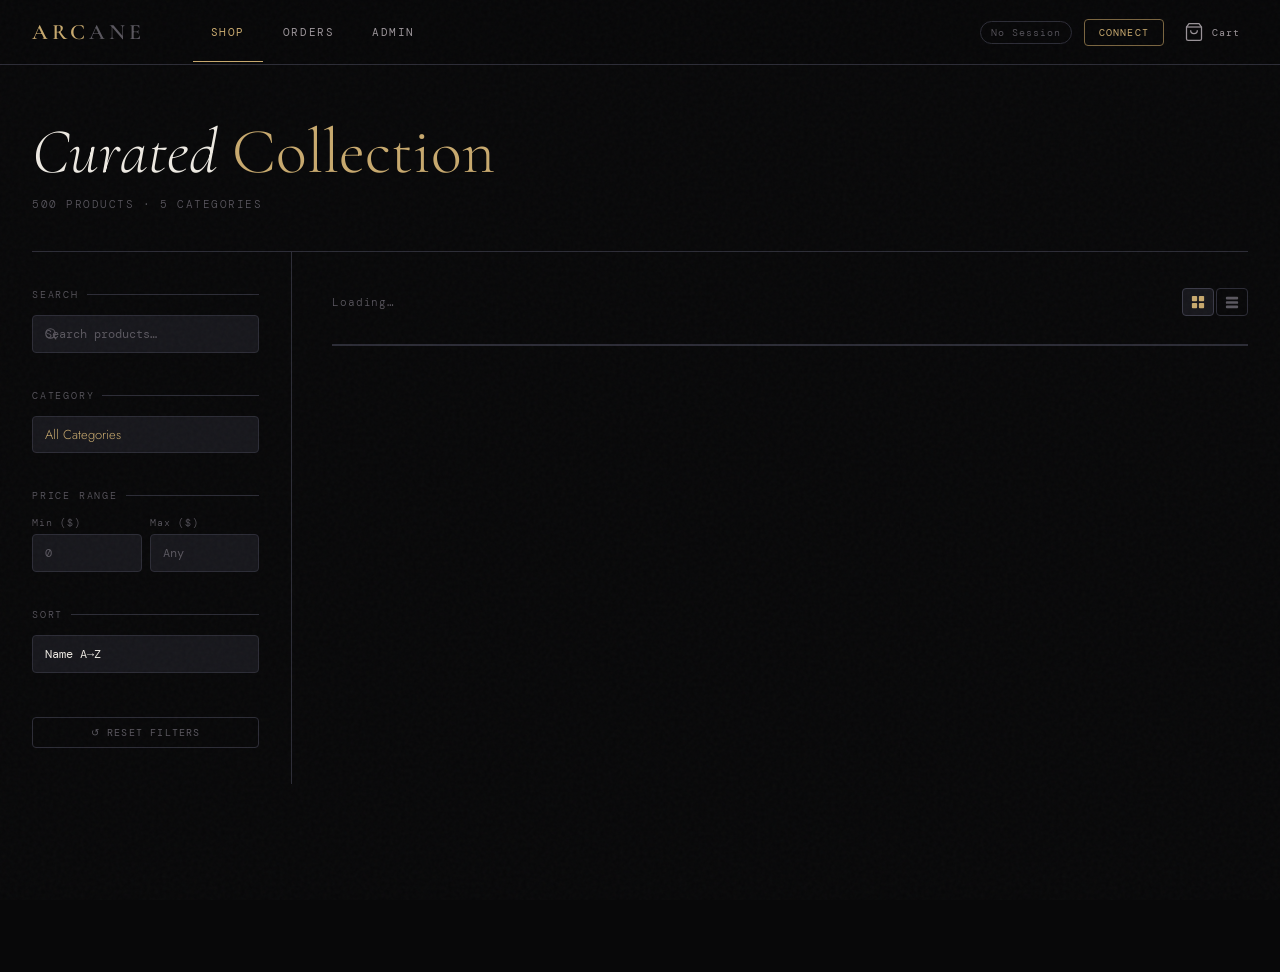
==== frontend/frontend.txt.html @ f7558729 "update" ====
<!doctype html>
<html lang="en">
  <head>
    <meta charset="UTF-8" />
    <meta name="viewport" content="width=device-width, initial-scale=1.0" />
    <title>ARCANE — E-Commerce</title>
    <link rel="preconnect" href="https://fonts.googleapis.com" />
    <link rel="preconnect" href="https://fonts.gstatic.com" crossorigin />
    <link
      href="https://fonts.googleapis.com/css2?family=Cormorant+Garamond:ital,wght@0,300;0,400;0,600;1,300;1,400&family=DM+Mono:wght@300;400;500&family=Jost:wght@300;400;500&display=swap"
      rel="stylesheet" />
    <style>
      *,
      *::before,
      *::after {
        box-sizing: border-box;
        margin: 0;
        padding: 0;
      }

      :root {
        --bg: #080809;
        --bg2: #0f0f12;
        --bg3: #17171c;
        --bg4: #1e1e25;
        --border: #2c2c36;
        --border2: #3a3a47;
        --text: #ede9e2;
        --text2: #9a9398;
        --text3: #5a575f;
        --gold: #c8a96e;
        --gold2: #e8cfa0;
        --gold-dim: #7a6540;
        --red: #c85454;
        --green: #4caf7a;
        --radius: 4px;
        --shadow: 0 8px 40px rgba(0, 0, 0, 0.6);
        --transition: 0.22s cubic-bezier(0.4, 0, 0.2, 1);
      }

      html {
        scroll-behavior: smooth;
      }

      body {
        background: var(--bg);
        color: var(--text);
        font-family: "Jost", sans-serif;
        font-weight: 300;
        min-height: 100vh;
        overflow-x: hidden;
      }

      /* ── GRAIN OVERLAY ── */
      body::before {
        content: "";
        position: fixed;
        inset: 0;
        z-index: 9999;
        background-image: url("data:image/svg+xml,%3Csvg viewBox='0 0 256 256' xmlns='http://www.w3.org/2000/svg'%3E%3Cfilter id='n'%3E%3CfeTurbulence type='fractalNoise' baseFrequency='0.9' numOctaves='4' stitchTiles='stitch'/%3E%3C/filter%3E%3Crect width='100%25' height='100%25' filter='url(%23n)' opacity='1'/%3E%3C/svg%3E");
        opacity: 0.03;
        pointer-events: none;
      }

      /* ── SCROLLBAR ── */
      ::-webkit-scrollbar {
        width: 4px;
        height: 4px;
      }
      ::-webkit-scrollbar-track {
        background: var(--bg2);
      }
      ::-webkit-scrollbar-thumb {
        background: var(--border2);
        border-radius: 2px;
      }

      /* ── TYPOGRAPHY ── */
      .display {
        font-family: "Cormorant Garamond", serif;
      }
      .mono {
        font-family: "DM Mono", monospace;
      }

      /* ── LAYOUT ── */
      .container {
        max-width: 1380px;
        margin: 0 auto;
        padding: 0 32px;
      }

      /* ══════════════════════════════════════
     NAV
  ══════════════════════════════════════ */
      #nav {
        position: sticky;
        top: 0;
        z-index: 500;
        background: rgba(8, 8, 9, 0.92);
        backdrop-filter: blur(20px);
        border-bottom: 1px solid var(--border);
      }

      .nav-inner {
        display: flex;
        align-items: center;
        gap: 0;
        height: 64px;
      }

      .logo {
        font-family: "Cormorant Garamond", serif;
        font-size: 22px;
        font-weight: 600;
        letter-spacing: 0.18em;
        color: var(--gold);
        text-transform: uppercase;
        flex: 0 0 auto;
        margin-right: 48px;
        text-decoration: none;
        cursor: pointer;
      }
      .logo span {
        color: var(--text3);
      }

      .nav-tabs {
        display: flex;
        gap: 2px;
        flex: 1;
      }

      .nav-tab {
        background: none;
        border: none;
        cursor: pointer;
        font-family: "DM Mono", monospace;
        font-size: 11px;
        font-weight: 400;
        letter-spacing: 0.14em;
        text-transform: uppercase;
        color: var(--text2);
        padding: 6px 18px;
        border-radius: var(--radius);
        transition:
          color var(--transition),
          background var(--transition);
        position: relative;
      }
      .nav-tab:hover {
        color: var(--text);
        background: var(--bg3);
      }
      .nav-tab.active {
        color: var(--gold);
      }
      .nav-tab.active::after {
        content: "";
        position: absolute;
        bottom: -17px;
        left: 0;
        right: 0;
        height: 1px;
        background: var(--gold);
      }

      .nav-right {
        display: flex;
        align-items: center;
        gap: 12px;
        margin-left: auto;
      }

      .user-badge {
        font-family: "DM Mono", monospace;
        font-size: 10px;
        letter-spacing: 0.1em;
        color: var(--text3);
        padding: 4px 10px;
        border: 1px solid var(--border);
        border-radius: 20px;
      }
      .user-badge.active {
        color: var(--green);
        border-color: #4caf7a44;
        background: #4caf7a0a;
      }

      .btn-connect {
        background: none;
        border: 1px solid var(--gold-dim);
        cursor: pointer;
        font-family: "DM Mono", monospace;
        font-size: 10px;
        letter-spacing: 0.12em;
        text-transform: uppercase;
        color: var(--gold);
        padding: 6px 14px;
        border-radius: var(--radius);
        transition: all var(--transition);
      }
      .btn-connect:hover {
        background: var(--gold);
        color: var(--bg);
      }

      .cart-btn {
        position: relative;
        background: none;
        border: none;
        cursor: pointer;
        color: var(--text2);
        padding: 8px;
        transition: color var(--transition);
        display: flex;
        align-items: center;
        gap: 8px;
        font-family: "DM Mono", monospace;
        font-size: 11px;
      }
      .cart-btn:hover {
        color: var(--gold);
      }
      .cart-btn svg {
        width: 20px;
        height: 20px;
      }

      .cart-count {
        position: absolute;
        top: 2px;
        right: 2px;
        background: var(--gold);
        color: var(--bg);
        font-size: 9px;
        font-weight: 500;
        width: 16px;
        height: 16px;
        border-radius: 50%;
        display: flex;
        align-items: center;
        justify-content: center;
        font-family: "DM Mono", monospace;
        opacity: 0;
        transform: scale(0);
        transition: all 0.2s cubic-bezier(0.34, 1.56, 0.64, 1);
      }
      .cart-count.show {
        opacity: 1;
        transform: scale(1);
      }

      /* ══════════════════════════════════════
     PAGES
  ══════════════════════════════════════ */
      .page {
        display: none;
        animation: fadeIn 0.3s ease;
      }
      .page.active {
        display: block;
      }
      @keyframes fadeIn {
        from {
          opacity: 0;
          transform: translateY(6px);
        }
        to {
          opacity: 1;
          transform: translateY(0);
        }
      }

      /* ══════════════════════════════════════
     SHOP PAGE
  ══════════════════════════════════════ */
      #page-shop .shop-header {
        padding: 52px 0 40px;
        border-bottom: 1px solid var(--border);
        margin-bottom: 0;
      }
      #page-shop .shop-title {
        font-family: "Cormorant Garamond", serif;
        font-size: clamp(36px, 5vw, 64px);
        font-weight: 300;
        font-style: italic;
        line-height: 1.1;
        color: var(--text);
      }
      #page-shop .shop-title em {
        color: var(--gold);
        font-style: normal;
      }
      .shop-subtitle {
        font-family: "DM Mono", monospace;
        font-size: 11px;
        letter-spacing: 0.14em;
        color: var(--text3);
        text-transform: uppercase;
        margin-top: 10px;
      }

      .shop-layout {
        display: grid;
        grid-template-columns: 260px 1fr;
        gap: 0;
        min-height: 80vh;
      }

      /* ── SIDEBAR ── */
      .sidebar {
        border-right: 1px solid var(--border);
        padding: 36px 32px 36px 0;
        position: sticky;
        top: 64px;
        align-self: start;
        max-height: calc(100vh - 64px);
        overflow-y: auto;
      }

      .filter-section {
        margin-bottom: 36px;
      }
      .filter-label {
        font-family: "DM Mono", monospace;
        font-size: 10px;
        letter-spacing: 0.18em;
        text-transform: uppercase;
        color: var(--text3);
        margin-bottom: 14px;
        display: flex;
        align-items: center;
        gap: 8px;
      }
      .filter-label::after {
        content: "";
        flex: 1;
        height: 1px;
        background: var(--border);
      }

      .search-wrap {
        position: relative;
      }
      .search-wrap svg {
        position: absolute;
        left: 12px;
        top: 50%;
        transform: translateY(-50%);
        width: 14px;
        height: 14px;
        color: var(--text3);
        pointer-events: none;
      }
      input[type="text"],
      input[type="number"],
      select,
      textarea {
        width: 100%;
        background: var(--bg3);
        border: 1px solid var(--border);
        color: var(--text);
        font-family: "DM Mono", monospace;
        font-size: 12px;
        padding: 10px 12px;
        border-radius: var(--radius);
        outline: none;
        transition:
          border-color var(--transition),
          background var(--transition);
        appearance: none;
      }
      .search-input {
        padding-left: 36px;
      }
      input:focus,
      select:focus,
      textarea:focus {
        border-color: var(--gold-dim);
        background: var(--bg4);
      }
      input::placeholder {
        color: var(--text3);
      }
      select option {
        background: var(--bg3);
      }

      .category-list {
        display: flex;
        flex-direction: column;
        gap: 2px;
      }
      .category-item {
        display: flex;
        align-items: center;
        justify-content: space-between;
        padding: 8px 12px;
        border-radius: var(--radius);
        cursor: pointer;
        transition: all var(--transition);
        font-size: 13px;
        color: var(--text2);
        border: 1px solid transparent;
      }
      .category-item:hover {
        background: var(--bg3);
        color: var(--text);
      }
      .category-item.active {
        background: var(--bg3);
        color: var(--gold);
        border-color: var(--border);
      }
      .category-item .cat-count {
        font-family: "DM Mono", monospace;
        font-size: 10px;
        color: var(--text3);
      }

      .price-row {
        display: grid;
        grid-template-columns: 1fr 1fr;
        gap: 8px;
      }
      .price-row label {
        font-family: "DM Mono", monospace;
        font-size: 10px;
        color: var(--text3);
        letter-spacing: 0.1em;
        display: block;
        margin-bottom: 5px;
      }

      .range-display {
        font-family: "DM Mono", monospace;
        font-size: 11px;
        color: var(--gold);
        text-align: center;
        margin-top: 8px;
      }

      .btn-reset {
        width: 100%;
        background: none;
        border: 1px solid var(--border);
        cursor: pointer;
        font-family: "DM Mono", monospace;
        font-size: 10px;
        letter-spacing: 0.12em;
        text-transform: uppercase;
        color: var(--text3);
        padding: 8px;
        border-radius: var(--radius);
        transition: all var(--transition);
        margin-top: 8px;
      }
      .btn-reset:hover {
        border-color: var(--border2);
        color: var(--text);
      }

      /* ── PRODUCT GRID ── */
      .products-area {
        padding: 36px 0 36px 40px;
      }

      .products-toolbar {
        display: flex;
        align-items: center;
        justify-content: space-between;
        margin-bottom: 28px;
      }
      .products-count {
        font-family: "DM Mono", monospace;
        font-size: 11px;
        color: var(--text3);
        letter-spacing: 0.08em;
      }
      .products-count span {
        color: var(--gold);
      }

      .sort-select {
        width: auto;
        padding: 6px 12px;
        font-size: 11px;
        cursor: pointer;
      }

      .view-toggle {
        display: flex;
        gap: 2px;
      }
      .view-btn {
        background: none;
        border: 1px solid var(--border);
        cursor: pointer;
        color: var(--text3);
        padding: 6px 8px;
        border-radius: var(--radius);
        transition: all var(--transition);
      }
      .view-btn:hover,
      .view-btn.active {
        color: var(--gold);
        border-color: var(--border2);
        background: var(--bg3);
      }
      .view-btn svg {
        width: 14px;
        height: 14px;
        display: block;
      }

      .product-grid {
        display: grid;
        grid-template-columns: repeat(auto-fill, minmax(240px, 1fr));
        gap: 1px;
        background: var(--border);
        border: 1px solid var(--border);
      }
      .product-grid.list-view {
        grid-template-columns: 1fr;
      }

      .product-card {
        background: var(--bg);
        cursor: pointer;
        transition: background var(--transition);
        position: relative;
        overflow: hidden;
        display: flex;
        flex-direction: column;
      }
      .product-card:hover {
        background: var(--bg2);
      }
      .product-card:hover .card-img img {
        transform: scale(1.04);
      }

      .card-img {
        aspect-ratio: 4/3;
        overflow: hidden;
        background: var(--bg3);
        flex: 0 0 auto;
      }
      .card-img img {
        width: 100%;
        height: 100%;
        object-fit: cover;
        transition: transform 0.5s cubic-bezier(0.4, 0, 0.2, 1);
        display: block;
      }

      .card-body {
        padding: 16px;
        flex: 1;
        display: flex;
        flex-direction: column;
      }
      .card-sku {
        font-family: "DM Mono", monospace;
        font-size: 9px;
        letter-spacing: 0.15em;
        color: var(--text3);
        text-transform: uppercase;
        margin-bottom: 6px;
      }
      .card-title {
        font-size: 14px;
        font-weight: 400;
        color: var(--text);
        line-height: 1.4;
        flex: 1;
      }
      .card-footer {
        display: flex;
        align-items: center;
        justify-content: space-between;
        margin-top: 14px;
      }
      .card-price {
        font-family: "Cormorant Garamond", serif;
        font-size: 20px;
        font-weight: 300;
        color: var(--gold);
      }
      .card-price sup {
        font-size: 12px;
        vertical-align: super;
      }

      .btn-add {
        background: none;
        border: 1px solid var(--border2);
        cursor: pointer;
        color: var(--text2);
        width: 30px;
        height: 30px;
        border-radius: var(--radius);
        display: flex;
        align-items: center;
        justify-content: center;
        transition: all var(--transition);
      }
      .btn-add:hover {
        background: var(--gold);
        border-color: var(--gold);
        color: var(--bg);
      }
      .btn-add svg {
        width: 14px;
        height: 14px;
      }

      /* LIST VIEW */
      .product-grid.list-view .product-card {
        flex-direction: row;
      }
      .product-grid.list-view .card-img {
        width: 120px;
        aspect-ratio: auto;
        height: 100px;
        flex: 0 0 120px;
      }
      .product-grid.list-view .card-body {
        padding: 14px 18px;
      }

      /* ── PAGINATION ── */
      .pagination {
        display: flex;
        align-items: center;
        justify-content: center;
        gap: 4px;
        margin-top: 48px;
        padding-bottom: 60px;
      }
      .page-btn {
        background: none;
        border: 1px solid var(--border);
        cursor: pointer;
        font-family: "DM Mono", monospace;
        font-size: 11px;
        color: var(--text2);
        padding: 7px 12px;
        border-radius: var(--radius);
        transition: all var(--transition);
        min-width: 36px;
      }
      .page-btn:hover:not(:disabled) {
        border-color: var(--border2);
        color: var(--text);
        background: var(--bg3);
      }
      .page-btn.active {
        background: var(--gold);
        border-color: var(--gold);
        color: var(--bg);
      }
      .page-btn:disabled {
        opacity: 0.3;
        cursor: default;
      }
      .page-ellipsis {
        color: var(--text3);
        padding: 0 6px;
        font-family: "DM Mono", monospace;
        font-size: 12px;
      }

      /* ══════════════════════════════════════
     PRODUCT MODAL
  ══════════════════════════════════════ */
      .modal-overlay {
        position: fixed;
        inset: 0;
        z-index: 800;
        background: rgba(0, 0, 0, 0.8);
        backdrop-filter: blur(10px);
        display: flex;
        align-items: center;
        justify-content: center;
        padding: 20px;
        opacity: 0;
        pointer-events: none;
        transition: opacity 0.25s;
      }
      .modal-overlay.open {
        opacity: 1;
        pointer-events: all;
      }

      .modal {
        background: var(--bg2);
        border: 1px solid var(--border);
        max-width: 820px;
        width: 100%;
        max-height: 90vh;
        overflow-y: auto;
        border-radius: 2px;
        transform: translateY(20px);
        scale: 0.97;
        transition:
          transform 0.3s cubic-bezier(0.34, 1.2, 0.64, 1),
          scale 0.3s cubic-bezier(0.34, 1.2, 0.64, 1);
      }
      .modal-overlay.open .modal {
        transform: translateY(0);
        scale: 1;
      }

      .modal-layout {
        display: grid;
        grid-template-columns: 1fr 1fr;
      }

      .modal-gallery {
        background: var(--bg3);
        position: relative;
      }
      .modal-main-img {
        aspect-ratio: 1;
        width: 100%;
        object-fit: cover;
        display: block;
      }
      .modal-thumbs {
        display: flex;
        gap: 2px;
        padding: 2px;
        background: var(--bg);
      }
      .modal-thumb {
        flex: 1;
        aspect-ratio: 1;
        object-fit: cover;
        cursor: pointer;
        opacity: 0.5;
        transition: opacity 0.2s;
        border: 1px solid transparent;
      }
      .modal-thumb.active,
      .modal-thumb:hover {
        opacity: 1;
        border-color: var(--gold);
      }

      .modal-info {
        padding: 36px;
        display: flex;
        flex-direction: column;
      }
      .modal-cat {
        font-family: "DM Mono", monospace;
        font-size: 10px;
        letter-spacing: 0.18em;
        color: var(--gold);
        text-transform: uppercase;
        margin-bottom: 10px;
      }
      .modal-title {
        font-family: "Cormorant Garamond", serif;
        font-size: 30px;
        font-weight: 300;
        line-height: 1.2;
        color: var(--text);
        margin-bottom: 6px;
      }
      .modal-sku {
        font-family: "DM Mono", monospace;
        font-size: 10px;
        color: var(--text3);
        margin-bottom: 20px;
      }
      .modal-price {
        font-family: "Cormorant Garamond", serif;
        font-size: 42px;
        font-weight: 300;
        color: var(--gold);
        margin-bottom: 20px;
        line-height: 1;
      }
      .modal-price sup {
        font-size: 20px;
        vertical-align: super;
      }

      .modal-desc {
        font-size: 13px;
        color: var(--text2);
        line-height: 1.7;
        flex: 1;
        margin-bottom: 28px;
      }

      .qty-row {
        display: flex;
        align-items: center;
        gap: 12px;
        margin-bottom: 20px;
      }
      .qty-label {
        font-family: "DM Mono", monospace;
        font-size: 10px;
        letter-spacing: 0.14em;
        text-transform: uppercase;
        color: var(--text3);
      }
      .qty-ctrl {
        display: flex;
        align-items: center;
        border: 1px solid var(--border);
        border-radius: var(--radius);
      }
      .qty-btn {
        background: none;
        border: none;
        cursor: pointer;
        color: var(--text2);
        width: 32px;
        height: 32px;
        display: flex;
        align-items: center;
        justify-content: center;
        font-size: 16px;
        transition: color var(--transition);
      }
      .qty-btn:hover {
        color: var(--gold);
      }
      .qty-num {
        font-family: "DM Mono", monospace;
        font-size: 13px;
        color: var(--text);
        width: 36px;
        text-align: center;
        border-left: 1px solid var(--border);
        border-right: 1px solid var(--border);
        line-height: 32px;
      }

      .btn-primary {
        background: var(--gold);
        color: var(--bg);
        border: none;
        cursor: pointer;
        font-family: "DM Mono", monospace;
        font-size: 11px;
        letter-spacing: 0.14em;
        text-transform: uppercase;
        padding: 14px 24px;
        width: 100%;
        border-radius: var(--radius);
        transition: all var(--transition);
        font-weight: 500;
      }
      .btn-primary:hover {
        background: var(--gold2);
      }
      .btn-primary:active {
        transform: scale(0.98);
      }
      .btn-primary:disabled {
        opacity: 0.4;
        cursor: default;
      }

      .modal-close {
        position: absolute;
        top: 14px;
        right: 14px;
        background: var(--bg2);
        border: 1px solid var(--border);
        cursor: pointer;
        color: var(--text2);
        width: 32px;
        height: 32px;
        border-radius: 50%;
        display: flex;
        align-items: center;
        justify-content: center;
        font-size: 18px;
        z-index: 1;
        transition: all var(--transition);
      }
      .modal-close:hover {
        color: var(--text);
        border-color: var(--border2);
      }

      /* ══════════════════════════════════════
     CART DRAWER
  ══════════════════════════════════════ */
      .cart-overlay {
        position: fixed;
        inset: 0;
        z-index: 700;
        background: rgba(0, 0, 0, 0.6);
        backdrop-filter: blur(6px);
        opacity: 0;
        pointer-events: none;
        transition: opacity 0.25s;
      }
      .cart-overlay.open {
        opacity: 1;
        pointer-events: all;
      }

      .cart-drawer {
        position: fixed;
        top: 0;
        right: 0;
        bottom: 0;
        z-index: 701;
        width: 420px;
        max-width: 100vw;
        background: var(--bg2);
        border-left: 1px solid var(--border);
        display: flex;
        flex-direction: column;
        transform: translateX(100%);
        transition: transform 0.3s cubic-bezier(0.4, 0, 0.2, 1);
      }
      .cart-overlay.open .cart-drawer {
        transform: translateX(0);
      }

      .cart-head {
        padding: 24px 24px 20px;
        border-bottom: 1px solid var(--border);
        display: flex;
        align-items: center;
        justify-content: space-between;
        flex: 0 0 auto;
      }
      .cart-head-title {
        font-family: "Cormorant Garamond", serif;
        font-size: 24px;
        font-weight: 300;
      }
      .cart-close {
        background: none;
        border: none;
        cursor: pointer;
        color: var(--text2);
        font-size: 22px;
        line-height: 1;
        transition: color var(--transition);
      }
      .cart-close:hover {
        color: var(--text);
      }

      .cart-items {
        flex: 1;
        overflow-y: auto;
        padding: 16px;
      }
      .cart-empty {
        display: flex;
        flex-direction: column;
        align-items: center;
        justify-content: center;
        height: 100%;
        color: var(--text3);
        text-align: center;
      }
      .cart-empty svg {
        width: 48px;
        height: 48px;
        margin-bottom: 16px;
        opacity: 0.3;
      }
      .cart-empty p {
        font-family: "DM Mono", monospace;
        font-size: 12px;
        letter-spacing: 0.1em;
      }

      .cart-item {
        display: grid;
        grid-template-columns: 70px 1fr auto;
        gap: 14px;
        padding: 14px 0;
        border-bottom: 1px solid var(--border);
        align-items: start;
      }
      .cart-item-img {
        width: 70px;
        height: 70px;
        object-fit: cover;
        background: var(--bg3);
        border: 1px solid var(--border);
      }
      .cart-item-title {
        font-size: 13px;
        color: var(--text);
        margin-bottom: 4px;
      }
      .cart-item-qty {
        font-family: "DM Mono", monospace;
        font-size: 11px;
        color: var(--text3);
      }
      .cart-item-price {
        font-family: "Cormorant Garamond", serif;
        font-size: 18px;
        color: var(--gold);
        white-space: nowrap;
      }

      .cart-foot {
        padding: 20px 24px;
        border-top: 1px solid var(--border);
        flex: 0 0 auto;
      }
      .cart-total-row {
        display: flex;
        justify-content: space-between;
        align-items: baseline;
        margin-bottom: 20px;
      }
      .cart-total-label {
        font-family: "DM Mono", monospace;
        font-size: 11px;
        letter-spacing: 0.14em;
        text-transform: uppercase;
        color: var(--text3);
      }
      .cart-total-val {
        font-family: "Cormorant Garamond", serif;
        font-size: 32px;
        font-weight: 300;
        color: var(--text);
      }

      /* ══════════════════════════════════════
     ORDERS PAGE
  ══════════════════════════════════════ */
      #page-orders {
        padding: 52px 0 80px;
      }
      .page-heading {
        font-family: "Cormorant Garamond", serif;
        font-size: clamp(28px, 4vw, 52px);
        font-weight: 300;
        font-style: italic;
        margin-bottom: 40px;
      }
      .page-heading em {
        color: var(--gold);
        font-style: normal;
      }

      .orders-list {
        display: flex;
        flex-direction: column;
        gap: 1px;
      }
      .order-row {
        background: var(--bg2);
        border: 1px solid var(--border);
        padding: 20px 24px;
        display: grid;
        grid-template-columns: 1fr auto auto auto;
        gap: 24px;
        align-items: center;
        transition: background var(--transition);
      }
      .order-row:hover {
        background: var(--bg3);
      }
      .order-id {
        font-family: "DM Mono", monospace;
        font-size: 11px;
        color: var(--text3);
        letter-spacing: 0.08em;
        margin-bottom: 4px;
      }
      .order-date {
        font-size: 13px;
        color: var(--text2);
      }
      .order-total {
        font-family: "Cormorant Garamond", serif;
        font-size: 22px;
        color: var(--gold);
      }
      .status-badge {
        font-family: "DM Mono", monospace;
        font-size: 9px;
        letter-spacing: 0.15em;
        text-transform: uppercase;
        padding: 4px 10px;
        border-radius: 20px;
        border: 1px solid;
      }
      .status-pending {
        color: #c8a04e;
        border-color: #c8a04e44;
        background: #c8a04e0a;
      }
      .status-complete {
        color: var(--green);
        border-color: #4caf7a44;
        background: #4caf7a0a;
      }
      .status-canceled {
        color: var(--red);
        border-color: #c8545444;
        background: #c854540a;
      }

      .no-data {
        text-align: center;
        padding: 80px;
        font-family: "DM Mono", monospace;
        font-size: 12px;
        color: var(--text3);
        letter-spacing: 0.1em;
      }

      /* ══════════════════════════════════════
     ADMIN PAGE
  ══════════════════════════════════════ */
      #page-admin {
        padding: 40px 0 80px;
      }

      .admin-layout {
        display: grid;
        grid-template-columns: 200px 1fr;
        gap: 0;
      }

      .table-nav {
        border-right: 1px solid var(--border);
        padding: 0 24px 0 0;
        padding-top: 8px;
      }
      .table-nav-label {
        font-family: "DM Mono", monospace;
        font-size: 9px;
        letter-spacing: 0.2em;
        text-transform: uppercase;
        color: var(--text3);
        margin-bottom: 10px;
      }
      .table-nav-item {
        background: none;
        border: none;
        cursor: pointer;
        width: 100%;
        text-align: left;
        padding: 8px 12px;
        border-radius: var(--radius);
        font-family: "DM Mono", monospace;
        font-size: 11px;
        letter-spacing: 0.06em;
        color: var(--text2);
        transition: all var(--transition);
        display: flex;
        align-items: center;
        justify-content: space-between;
      }
      .table-nav-item:hover {
        background: var(--bg3);
        color: var(--text);
      }
      .table-nav-item.active {
        background: var(--bg3);
        color: var(--gold);
      }
      .table-nav-item .dot {
        width: 5px;
        height: 5px;
        border-radius: 50%;
        background: var(--gold);
        opacity: 0;
        transition: opacity 0.2s;
      }
      .table-nav-item.active .dot {
        opacity: 1;
      }

      .data-panel {
        padding: 0 0 0 40px;
      }

      .data-toolbar {
        display: flex;
        align-items: center;
        gap: 12px;
        margin-bottom: 20px;
        flex-wrap: wrap;
      }
      .data-title {
        font-family: "DM Mono", monospace;
        font-size: 14px;
        letter-spacing: 0.1em;
        color: var(--text);
        flex: 1;
      }

      .btn-secondary {
        background: none;
        border: 1px solid var(--border2);
        cursor: pointer;
        font-family: "DM Mono", monospace;
        font-size: 10px;
        letter-spacing: 0.12em;
        text-transform: uppercase;
        color: var(--text2);
        padding: 7px 14px;
        border-radius: var(--radius);
        transition: all var(--transition);
      }
      .btn-secondary:hover {
        color: var(--text);
        border-color: var(--text3);
      }

      .btn-danger {
        background: none;
        border: 1px solid #c8545444;
        cursor: pointer;
        font-family: "DM Mono", monospace;
        font-size: 10px;
        letter-spacing: 0.12em;
        text-transform: uppercase;
        color: var(--red);
        padding: 7px 14px;
        border-radius: var(--radius);
        transition: all var(--transition);
      }
      .btn-danger:hover {
        background: var(--red);
        color: #fff;
      }

      .btn-success {
        background: none;
        border: 1px solid #4caf7a44;
        cursor: pointer;
        font-family: "DM Mono", monospace;
        font-size: 10px;
        letter-spacing: 0.12em;
        text-transform: uppercase;
        color: var(--green);
        padding: 7px 14px;
        border-radius: var(--radius);
        transition: all var(--transition);
      }
      .btn-success:hover {
        background: var(--green);
        color: var(--bg);
      }

      .table-search-bar {
        width: 240px;
      }

      .data-table-wrap {
        overflow-x: auto;
        border: 1px solid var(--border);
      }

      table {
        width: 100%;
        border-collapse: collapse;
        font-family: "DM Mono", monospace;
      }
      thead {
        position: sticky;
        top: 0;
        z-index: 10;
      }
      th {
        background: var(--bg3);
        padding: 10px 14px;
        font-size: 9px;
        letter-spacing: 0.16em;
        text-transform: uppercase;
        color: var(--text3);
        font-weight: 400;
        text-align: left;
        white-space: nowrap;
        border-bottom: 1px solid var(--border);
        cursor: pointer;
        user-select: none;
        transition: color var(--transition);
      }
      th:hover {
        color: var(--text);
      }
      th.sorted-asc::after {
        content: " ↑";
        color: var(--gold);
      }
      th.sorted-desc::after {
        content: " ↓";
        color: var(--gold);
      }
      td {
        padding: 10px 14px;
        font-size: 11px;
        color: var(--text2);
        border-bottom: 1px solid var(--border);
        max-width: 200px;
        overflow: hidden;
        text-overflow: ellipsis;
        white-space: nowrap;
        vertical-align: middle;
      }
      tr:last-child td {
        border-bottom: none;
      }
      tr:hover td {
        background: var(--bg3);
        color: var(--text);
      }
      .td-actions {
        display: flex;
        gap: 6px;
      }

      .action-btn {
        background: none;
        border: 1px solid var(--border);
        cursor: pointer;
        color: var(--text3);
        font-size: 10px;
        letter-spacing: 0.08em;
        padding: 4px 8px;
        border-radius: 2px;
        font-family: "DM Mono", monospace;
        transition: all var(--transition);
      }
      .action-btn:hover {
        border-color: var(--border2);
        color: var(--text);
      }
      .action-btn.edit:hover {
        color: var(--gold);
        border-color: var(--gold-dim);
      }
      .action-btn.del:hover {
        color: var(--red);
        border-color: #c8545444;
      }

      /* ── CRUD MODAL ── */
      .crud-overlay {
        position: fixed;
        inset: 0;
        z-index: 900;
        background: rgba(0, 0, 0, 0.85);
        backdrop-filter: blur(12px);
        display: flex;
        align-items: center;
        justify-content: center;
        padding: 20px;
        opacity: 0;
        pointer-events: none;
        transition: opacity 0.2s;
      }
      .crud-overlay.open {
        opacity: 1;
        pointer-events: all;
      }

      .crud-modal {
        background: var(--bg2);
        border: 1px solid var(--border);
        width: 100%;
        max-width: 580px;
        max-height: 90vh;
        overflow-y: auto;
        border-radius: 2px;
        transform: translateY(16px);
        transition: transform 0.25s cubic-bezier(0.34, 1.2, 0.64, 1);
      }
      .crud-overlay.open .crud-modal {
        transform: translateY(0);
      }

      .crud-head {
        padding: 20px 24px;
        border-bottom: 1px solid var(--border);
        display: flex;
        align-items: center;
        justify-content: space-between;
      }
      .crud-title {
        font-family: "DM Mono", monospace;
        font-size: 13px;
        letter-spacing: 0.1em;
        color: var(--text);
      }

      .crud-body {
        padding: 24px;
      }
      .form-field {
        margin-bottom: 16px;
      }
      .form-field label {
        display: block;
        margin-bottom: 6px;
        font-family: "DM Mono", monospace;
        font-size: 10px;
        letter-spacing: 0.14em;
        text-transform: uppercase;
        color: var(--text3);
      }
      .form-field label .pk-badge {
        color: var(--gold);
        font-size: 8px;
        margin-left: 4px;
      }

      .crud-footer {
        padding: 16px 24px;
        border-top: 1px solid var(--border);
        display: flex;
        justify-content: flex-end;
        gap: 10px;
      }

      /* ── TOAST ── */
      .toast-container {
        position: fixed;
        bottom: 24px;
        right: 24px;
        z-index: 2000;
        display: flex;
        flex-direction: column;
        gap: 8px;
        pointer-events: none;
      }
      .toast {
        background: var(--bg3);
        border: 1px solid var(--border);
        padding: 12px 18px;
        border-radius: var(--radius);
        font-family: "DM Mono", monospace;
        font-size: 11px;
        color: var(--text);
        letter-spacing: 0.06em;
        display: flex;
        align-items: center;
        gap: 10px;
        box-shadow: var(--shadow);
        animation: toastIn 0.3s cubic-bezier(0.34, 1.2, 0.64, 1) forwards;
        pointer-events: all;
      }
      .toast.leaving {
        animation: toastOut 0.25s ease forwards;
      }
      .toast.success .toast-dot {
        background: var(--green);
      }
      .toast.error .toast-dot {
        background: var(--red);
      }
      .toast.info .toast-dot {
        background: var(--gold);
      }
      .toast-dot {
        width: 6px;
        height: 6px;
        border-radius: 50%;
        flex: 0 0 6px;
      }
      @keyframes toastIn {
        from {
          opacity: 0;
          transform: translateY(12px) scale(0.95);
        }
        to {
          opacity: 1;
          transform: translateY(0) scale(1);
        }
      }
      @keyframes toastOut {
        to {
          opacity: 0;
          transform: translateY(8px) scale(0.96);
        }
      }

      /* ── LOADING ── */
      .spinner {
        width: 20px;
        height: 20px;
        border: 2px solid var(--border);
        border-top-color: var(--gold);
        border-radius: 50%;
        animation: spin 0.6s linear infinite;
        margin: 60px auto;
      }
      @keyframes spin {
        to {
          transform: rotate(360deg);
        }
      }
      .loading-area {
        display: flex;
        justify-content: center;
        padding: 60px;
      }

      /* ── SKELETON ── */
      .skeleton {
        background: linear-gradient(90deg, var(--bg2) 0%, var(--bg3) 50%, var(--bg2) 100%);
        background-size: 200% 100%;
        animation: shimmer 1.5s infinite;
        border-radius: 2px;
      }
      @keyframes shimmer {
        to {
          background-position: -200% 0;
        }
      }

      /* ── RESPONSIVE ── */
      @media (max-width: 900px) {
        .shop-layout {
          grid-template-columns: 1fr;
        }
        .sidebar {
          position: static;
          border-right: none;
          border-bottom: 1px solid var(--border);
          max-height: none;
          padding: 24px 0;
        }
        .products-area {
          padding: 24px 0;
        }
        .admin-layout {
          grid-template-columns: 1fr;
        }
        .table-nav {
          border-right: none;
          border-bottom: 1px solid var(--border);
          padding: 0 0 16px;
          margin-bottom: 24px;
          display: flex;
          flex-wrap: wrap;
          gap: 4px;
        }
        .data-panel {
          padding: 0;
        }
        .modal-layout {
          grid-template-columns: 1fr;
        }
        .cart-drawer {
          width: 100%;
        }
        .order-row {
          grid-template-columns: 1fr 1fr;
        }
      }

      /* ── BADGE ── */
      .inline-badge {
        display: inline-block;
        padding: 2px 8px;
        border-radius: 10px;
        font-size: 10px;
        font-family: "DM Mono", monospace;
        background: var(--bg3);
        border: 1px solid var(--border);
        color: var(--text3);
        vertical-align: middle;
      }

      /* truncate helper */
      .truncate {
        overflow: hidden;
        text-overflow: ellipsis;
        white-space: nowrap;
      }

      /* Bool display */
      .bool-true {
        color: var(--green);
      }
      .bool-false {
        color: var(--text3);
      }
    </style>
  </head>
  <body>
    <!-- ═══════════ NAV ═══════════ -->
    <nav id="nav">
      <div class="container nav-inner">
        <span class="logo" onclick="navigate('shop')">ARC<span>ANE</span></span>
        <div class="nav-tabs">
          <button class="nav-tab active" data-page="shop" onclick="navigate('shop')">Shop</button>
          <button class="nav-tab" data-page="orders" onclick="navigate('orders')">Orders</button>
          <button class="nav-tab" data-page="admin" onclick="navigate('admin')">Admin</button>
        </div>
        <div class="nav-right">
          <span class="user-badge" id="user-badge">No Session</span>
          <button class="btn-connect" id="connect-btn" onclick="connectUser()">Connect</button>
          <button class="cart-btn" onclick="openCart()">
            <svg viewBox="0 0 24 24" fill="none" stroke="currentColor" stroke-width="1.5">
              <path d="M6 2 3 6v14a2 2 0 0 0 2 2h14a2 2 0 0 0 2-2V6l-3-4Z" />
              <line x1="3" y1="6" x2="21" y2="6" />
              <path d="M16 10a4 4 0 0 1-8 0" />
            </svg>
            <span id="cart-label" style="font-size: 10px; letter-spacing: 0.1em">Cart</span>
            <span class="cart-count" id="cart-count">0</span>
          </button>
        </div>
      </div>
    </nav>

    <!-- ═══════════ SHOP PAGE ═══════════ -->
    <div id="page-shop" class="page active">
      <div class="container">
        <div class="shop-header">
          <h1 class="shop-title display">Curated <em>Collection</em></h1>
          <p class="shop-subtitle mono">500 products · 5 categories</p>
        </div>
        <div class="shop-layout">
          <!-- Sidebar -->
          <aside class="sidebar">
            <div class="filter-section">
              <div class="filter-label">Search</div>
              <div class="search-wrap">
                <svg viewBox="0 0 24 24" fill="none" stroke="currentColor" stroke-width="2">
                  <circle cx="11" cy="11" r="8" />
                  <line x1="21" y1="21" x2="16.65" y2="16.65" />
                </svg>
                <input type="text" id="search-input" class="search-input" placeholder="Search products…" oninput="debouncedSearch()" />
              </div>
            </div>

            <div class="filter-section">
              <div class="filter-label">Category</div>
              <div class="category-list" id="category-list">
                <div class="category-item active" data-id="" onclick="selectCategory(this, '')">
                  <span>All Categories</span>
                </div>
              </div>
            </div>

            <div class="filter-section">
              <div class="filter-label">Price Range</div>
              <div class="price-row">
                <div>
                  <label>Min ($)</label>
                  <input type="number" id="min-price" placeholder="0" min="0" oninput="debouncedSearch()" />
                </div>
                <div>
                  <label>Max ($)</label>
                  <input type="number" id="max-price" placeholder="Any" min="0" oninput="debouncedSearch()" />
                </div>
              </div>
            </div>

            <div class="filter-section">
              <div class="filter-label">Sort</div>
              <select id="sort-select" onchange="fetchProducts()">
                <option value="title_asc">Name A→Z</option>
                <option value="title_desc">Name Z→A</option>
                <option value="price_asc">Price Low→High</option>
                <option value="price_desc">Price High→Low</option>
              </select>
            </div>

            <button class="btn-reset" onclick="resetFilters()">↺ Reset Filters</button>
          </aside>

          <!-- Products area -->
          <div class="products-area">
            <div class="products-toolbar">
              <span class="products-count" id="products-count">Loading…</span>
              <div style="display: flex; gap: 8px; align-items: center">
                <div class="view-toggle">
                  <button class="view-btn active" id="btn-grid" onclick="setView('grid')" title="Grid">
                    <svg viewBox="0 0 16 16" fill="currentColor">
                      <rect x="1" y="1" width="6" height="6" rx="1" />
                      <rect x="9" y="1" width="6" height="6" rx="1" />
                      <rect x="1" y="9" width="6" height="6" rx="1" />
                      <rect x="9" y="9" width="6" height="6" rx="1" />
                    </svg>
                  </button>
                  <button class="view-btn" id="btn-list" onclick="setView('list')" title="List">
                    <svg viewBox="0 0 16 16" fill="currentColor">
                      <rect x="1" y="2" width="14" height="3" rx="1" />
                      <rect x="1" y="7" width="14" height="3" rx="1" />
                      <rect x="1" y="12" width="14" height="3" rx="1" />
                    </svg>
                  </button>
                </div>
              </div>
            </div>
            <div class="product-grid" id="product-grid"></div>
            <div class="pagination" id="pagination"></div>
          </div>
        </div>
      </div>
    </div>

    <!-- ═══════════ ORDERS PAGE ═══════════ -->
    <div id="page-orders" class="page">
      <div class="container">
        <h1 class="page-heading display">My <em>Orders</em></h1>
        <div id="orders-content"><div class="no-data">Connect a session to view orders</div></div>
      </div>
    </div>

    <!-- ═══════════ ADMIN PAGE ═══════════ -->
    <div id="page-admin" class="page">
      <div class="container">
        <h1 class="page-heading display" style="margin-bottom: 32px">Data <em>Explorer</em></h1>
        <div class="admin-layout">
          <div class="table-nav" id="admin-table-nav">
            <div class="table-nav-label">Tables</div>
          </div>
          <div class="data-panel" id="data-panel">
            <div class="no-data">Select a table</div>
          </div>
        </div>
      </div>
    </div>

    <!-- ═══════════ PRODUCT MODAL ═══════════ -->
    <div class="modal-overlay" id="product-modal" onclick="closeProductModal(event)">
      <div class="modal">
        <button class="modal-close" onclick="closeProductModal()">×</button>
        <div class="modal-layout">
          <div class="modal-gallery" id="modal-gallery">
            <img class="modal-main-img" id="modal-main-img" src="" alt="" />
            <div class="modal-thumbs" id="modal-thumbs"></div>
          </div>
          <div class="modal-info">
            <div class="modal-cat mono" id="modal-cat">—</div>
            <h2 class="modal-title display" id="modal-title"></h2>
            <div class="modal-sku mono" id="modal-sku"></div>
            <div class="modal-price display" id="modal-price"></div>
            <p class="modal-desc" id="modal-desc"></p>
            <div class="qty-row">
              <span class="qty-label">Qty</span>
              <div class="qty-ctrl">
                <button class="qty-btn" onclick="changeQty(-1)">−</button>
                <span class="qty-num" id="modal-qty">1</span>
                <button class="qty-btn" onclick="changeQty(1)">+</button>
              </div>
            </div>
            <button class="btn-primary" id="modal-add-btn" onclick="addModalToCart()">Add to Cart</button>
          </div>
        </div>
      </div>
    </div>

    <!-- ═══════════ CART DRAWER ═══════════ -->
    <div class="cart-overlay" id="cart-overlay" onclick="closeCart(event)">
      <div class="cart-drawer">
        <div class="cart-head">
          <span class="cart-head-title display">Your Cart</span>
          <button class="cart-close" onclick="closeCart()">×</button>
        </div>
        <div class="cart-items" id="cart-items-list"></div>
        <div class="cart-foot" id="cart-foot" style="display: none">
          <div class="cart-total-row">
            <span class="cart-total-label">Total</span>
            <span class="cart-total-val display" id="cart-total">$0.00</span>
          </div>
          <button class="btn-primary" onclick="checkout()">Proceed to Checkout</button>
        </div>
      </div>
    </div>

    <!-- ═══════════ CRUD MODAL ═══════════ -->
    <div class="crud-overlay" id="crud-overlay" onclick="closeCrudModal(event)">
      <div class="crud-modal">
        <div class="crud-head">
          <span class="crud-title" id="crud-title">Edit Row</span>
          <button class="cart-close" onclick="closeCrudModal()">×</button>
        </div>
        <div class="crud-body" id="crud-body"></div>
        <div class="crud-footer">
          <button class="btn-secondary" onclick="closeCrudModal()">Cancel</button>
          <button class="btn-primary" id="crud-save-btn" style="width: auto; padding: 10px 24px" onclick="saveCrudRow()">Save</button>
        </div>
      </div>
    </div>

    <!-- ═══════════ TOAST ═══════════ -->
    <div class="toast-container" id="toasts"></div>

    <script>
      /* ═══════════════════════════════════════════════════════════
   STATE
═══════════════════════════════════════════════════════════ */
      const API = "http://localhost:3000"; // Same-origin; change to 'http://localhost:3000' if needed
      let state = {
        user: null,
        cart: null,
        currentPage: "shop",
        products: { items: [], total: 0, limit: 20, offset: 0 },
        categories: [],
        selectedCategory: "",
        viewMode: "grid",
        sortBy: "title_asc",
        searchDebounce: null,
        currentProduct: null,
        modalQty: 1,
        admin: {
          tables: [],
          currentTable: null,
          rows: [],
          sortCol: null,
          sortDir: "asc",
          filter: "",
          crudMode: null, // 'create' | 'edit'
          crudRow: null,
          meta: null,
        },
      };

      /* ═══════════════════════════════════════════════════════════
   UTILS
═══════════════════════════════════════════════════════════ */
      const $ = (id) => document.getElementById(id);
      const fmtPrice = (cents) => {
        const d = Math.floor(cents / 100),
          c = String(cents % 100).padStart(2, "0");
        return `$${d.toLocaleString()}.${c}`;
      };
      const fmtDate = (str) => {
        try {
          return new Date(str).toLocaleDateString("en-US", { year: "numeric", month: "short", day: "numeric" });
        } catch {
          return str;
        }
      };

      async function api(method, path, body) {
        const opts = { method, headers: { "Content-Type": "application/json" } };
        if (body) opts.body = JSON.stringify(body);
        const r = await fetch(API + path, opts);
        if (!r.ok) {
          const err = await r.json().catch(() => ({ error: r.statusText }));
          throw new Error(err.error || "API error");
        }
        return r.json();
      }

      function toast(msg, type = "info") {
        const c = $("toasts");
        const t = document.createElement("div");
        t.className = `toast ${type}`;
        t.innerHTML = `<span class="toast-dot"></span>${msg}`;
        c.appendChild(t);
        setTimeout(() => {
          t.classList.add("leaving");
          t.addEventListener("animationend", () => t.remove());
        }, 3200);
      }

      /* ═══════════════════════════════════════════════════════════
   NAVIGATION
═══════════════════════════════════════════════════════════ */
      function navigate(page) {
        state.currentPage = page;
        document.querySelectorAll(".page").forEach((p) => p.classList.remove("active"));
        document.querySelectorAll(".nav-tab").forEach((t) => t.classList.toggle("active", t.dataset.page === page));
        $(`page-${page}`).classList.add("active");
        if (page === "orders") loadOrders();
        if (page === "admin") initAdmin();
      }

      /* ═══════════════════════════════════════════════════════════
   USER / SESSION
═══════════════════════════════════════════════════════════ */
      async function connectUser() {
        try {
          state.user = await api("POST", "/api/users/demo");
          $("user-badge").textContent = state.user.full_name || state.user.email;
          $("user-badge").className = "user-badge active";
          $("connect-btn").textContent = "Connected";
          $("connect-btn").disabled = true;
          toast("Demo session connected", "success");
          await loadCart();
        } catch (e) {
          toast(e.message, "error");
        }
      }

      /* ═══════════════════════════════════════════════════════════
   SHOP / PRODUCTS
═══════════════════════════════════════════════════════════ */
      async function fetchCategories() {
        state.categories = await api("GET", "/api/categories");
        const list = $("category-list");
        list.innerHTML = `<div class="category-item active" data-id="" onclick="selectCategory(this,'')"><span>All Categories</span></div>`;
        state.categories.forEach((cat) => {
          const el = document.createElement("div");
          el.className = "category-item";
          el.dataset.id = cat.id;
          el.onclick = () => selectCategory(el, cat.id);
          el.innerHTML = `<span>${cat.name}</span>`;
          list.appendChild(el);
        });
      }

      function selectCategory(el, id) {
        document.querySelectorAll(".category-item").forEach((i) => i.classList.remove("active"));
        el.classList.add("active");
        state.selectedCategory = id;
        state.products.offset = 0;
        fetchProducts();
      }

      function resetFilters() {
        $("search-input").value = "";
        $("min-price").value = "";
        $("max-price").value = "";
        $("sort-select").value = "title_asc";
        selectCategory(document.querySelector('.category-item[data-id=""]'), "");
      }

      function debouncedSearch() {
        clearTimeout(state.searchDebounce);
        state.searchDebounce = setTimeout(() => {
          state.products.offset = 0;
          fetchProducts();
        }, 380);
      }

      async function fetchProducts() {
        const grid = $("product-grid");
        grid.innerHTML = '<div class="loading-area"><div class="spinner"></div></div>';

        const params = new URLSearchParams({
          limit: state.products.limit,
          offset: state.products.offset,
        });
        const search = $("search-input").value.trim();
        if (search) params.set("search", search);
        if (state.selectedCategory) params.set("category_id", state.selectedCategory);
        const minP = $("min-price").value;
        const maxP = $("max-price").value;
        if (minP) params.set("min_price", Math.round(parseFloat(minP) * 100));
        if (maxP) params.set("max_price", Math.round(parseFloat(maxP) * 100));

        try {
          const data = await api("GET", `/api/products?${params}`);
          state.products = { ...state.products, ...data };
          renderProducts(data);
        } catch (e) {
          grid.innerHTML = `<div class="no-data">${e.message}</div>`;
        }
      }

      function renderProducts(data) {
        const grid = $("product-grid");
        const count = $("products-count");

        count.innerHTML = `Showing <span>${data.offset + 1}–${Math.min(data.offset + data.items.length, data.total)}</span> of <span>${data.total}</span> products`;
        if (data.total === 0) count.innerHTML = "<span>No products found</span>";

        if (state.viewMode === "list") grid.classList.add("list-view");
        else grid.classList.remove("list-view");

        // Sort client-side by selected option (server always returns title_asc)
        let items = [...data.items];
        const sort = $("sort-select").value;
        if (sort === "title_desc") items.reverse();
        else if (sort === "price_asc") items.sort((a, b) => a.price_cents - b.price_cents);
        else if (sort === "price_desc") items.sort((a, b) => b.price_cents - a.price_cents);

        if (items.length === 0) {
          grid.innerHTML = '<div class="no-data" style="grid-column:1/-1;padding:80px">No products match your filters</div>';
        } else {
          grid.innerHTML = items
            .map((p, i) => {
              const img = Array.isArray(p.images) ? p.images[0] : p.images?.[0] || "";
              return `
      <div class="product-card" onclick="openProduct('${p.id}')" style="animation-delay:${i * 20}ms">
        <div class="card-img">
          <img src="${img}" alt="${p.title}" loading="lazy" onerror="this.src='data:image/svg+xml,<svg xmlns=%22http://www.w3.org/2000/svg%22 width=%22400%22 height=%22300%22><rect width=%22100%25%22 height=%22100%25%22 fill=%22%2317171c%22/></svg>'" />
        </div>
        <div class="card-body">
          <div class="card-sku mono">${p.sku}</div>
          <div class="card-title">${p.title}</div>
          <div class="card-footer">
            <span class="card-price display"><sup>$</sup>${(p.price_cents / 100).toFixed(2)}</span>
            <button class="btn-add" onclick="event.stopPropagation();quickAdd('${p.id}')" title="Add to cart">
              <svg viewBox="0 0 24 24" fill="none" stroke="currentColor" stroke-width="2"><line x1="12" y1="5" x2="12" y2="19"/><line x1="5" y1="12" x2="19" y2="12"/></svg>
            </button>
          </div>
        </div>
      </div>`;
            })
            .join("");
        }

        renderPagination(data);
      }

      function renderPagination(data) {
        const pag = $("pagination");
        const totalPages = Math.ceil(data.total / data.limit);
        const curPage = Math.floor(data.offset / data.limit) + 1;

        if (totalPages <= 1) {
          pag.innerHTML = "";
          return;
        }

        let html = `<button class="page-btn" onclick="goPage(${curPage - 1})" ${curPage === 1 ? "disabled" : ""}>← Prev</button>`;

        const pages = [];
        for (let p = 1; p <= totalPages; p++) {
          if (p === 1 || p === totalPages || (p >= curPage - 2 && p <= curPage + 2)) pages.push(p);
          else if (pages[pages.length - 1] !== "…") pages.push("…");
        }

        pages.forEach((p) => {
          if (p === "…") html += `<span class="page-ellipsis">…</span>`;
          else html += `<button class="page-btn ${p === curPage ? "active" : ""}" onclick="goPage(${p})">${p}</button>`;
        });

        html += `<button class="page-btn" onclick="goPage(${curPage + 1})" ${curPage === totalPages ? "disabled" : ""}>Next →</button>`;
        pag.innerHTML = html;
      }

      function goPage(page) {
        const totalPages = Math.ceil(state.products.total / state.products.limit);
        if (page < 1 || page > totalPages) return;
        state.products.offset = (page - 1) * state.products.limit;
        fetchProducts();
        window.scrollTo({ top: 0, behavior: "smooth" });
      }

      function setView(mode) {
        state.viewMode = mode;
        $("btn-grid").classList.toggle("active", mode === "grid");
        $("btn-list").classList.toggle("active", mode === "list");
        const grid = $("product-grid");
        grid.classList.toggle("list-view", mode === "list");
      }

      /* ═══════════════════════════════════════════════════════════
   PRODUCT MODAL
═══════════════════════════════════════════════════════════ */
      async function openProduct(id) {
        try {
          const p = await api("GET", `/api/table/products/${id}`);
          state.currentProduct = p;
          state.modalQty = 1;
          $("modal-qty").textContent = "1";

          const images = Array.isArray(p.images) ? p.images : [];
          $("modal-main-img").src = images[0] || "";
          $("modal-main-img").alt = p.title;

          const thumbs = $("modal-thumbs");
          thumbs.innerHTML = images.map((img, i) => `<img class="modal-thumb ${i === 0 ? "active" : ""}" src="${img}" alt="" onclick="setModalImg(this,'${img}')" loading="lazy" />`).join("");

          $("modal-title").textContent = p.title;
          $("modal-sku").textContent = `SKU: ${p.sku}`;
          $("modal-price").innerHTML = `<sup>$</sup>${(p.price_cents / 100).toFixed(2)}`;
          $("modal-desc").textContent = p.description || "No description available.";
          $("modal-cat").textContent = "Product Details";

          $("product-modal").classList.add("open");
          document.body.style.overflow = "hidden";
        } catch (e) {
          toast(e.message, "error");
        }
      }

      function setModalImg(el, src) {
        $("modal-main-img").src = src;
        document.querySelectorAll(".modal-thumb").forEach((t) => t.classList.remove("active"));
        el.classList.add("active");
      }

      function closeProductModal(e) {
        if (e && e.target !== e.currentTarget) return;
        $("product-modal").classList.remove("open");
        document.body.style.overflow = "";
      }

      function changeQty(delta) {
        state.modalQty = Math.max(1, state.modalQty + delta);
        $("modal-qty").textContent = state.modalQty;
      }

      async function addModalToCart() {
        if (!state.user) {
          toast("Connect a session first", "error");
          return;
        }
        const btn = $("modal-add-btn");
        btn.disabled = true;
        btn.textContent = "Adding…";
        try {
          await addToCart(state.currentProduct.id, state.modalQty);
          closeProductModal();
          toast(`Added ${state.modalQty}× ${state.currentProduct.title}`, "success");
        } catch (e) {
          toast(e.message, "error");
        } finally {
          btn.disabled = false;
          btn.textContent = "Add to Cart";
        }
      }

      async function quickAdd(productId) {
        if (!state.user) {
          toast("Connect a session first", "error");
          return;
        }
        try {
          await addToCart(productId, 1);
          toast("Added to cart", "success");
        } catch (e) {
          toast(e.message, "error");
        }
      }

      /* ═══════════════════════════════════════════════════════════
   CART
═══════════════════════════════════════════════════════════ */
      async function loadCart() {
        if (!state.user) return;
        state.cart = await api("GET", `/api/cart/${state.user.id}`);
        updateCartBadge();
      }

      async function addToCart(productId, qty) {
        if (!state.user) throw new Error("No session");
        state.cart = await api("POST", "/api/cart/add", {
          user_id: state.user.id,
          product_id: productId,
          quantity: qty,
        });
        updateCartBadge();
      }

      function updateCartBadge() {
        const count = state.cart?.items?.length || 0;
        const badge = $("cart-count");
        badge.textContent = count;
        badge.classList.toggle("show", count > 0);
        $("cart-label").textContent = count > 0 ? `(${count})` : "Cart";
      }

      function openCart() {
        renderCartDrawer();
        $("cart-overlay").classList.add("open");
        document.body.style.overflow = "hidden";
      }

      function closeCart(e) {
        if (e && e.target !== e.currentTarget) return;
        $("cart-overlay").classList.remove("open");
        document.body.style.overflow = "";
      }

      function renderCartDrawer() {
        const list = $("cart-items-list");
        const foot = $("cart-foot");

        if (!state.user) {
          list.innerHTML = `<div class="cart-empty">
      <svg viewBox="0 0 24 24" fill="none" stroke="currentColor" stroke-width="1.5"><path d="M6 2 3 6v14a2 2 0 0 0 2 2h14a2 2 0 0 0 2-2V6l-3-4Z"/><line x1="3" y1="6" x2="21" y2="6"/><path d="M16 10a4 4 0 0 1-8 0"/></svg>
      <p>Connect a session to use cart</p></div>`;
          foot.style.display = "none";
          return;
        }

        const items = state.cart?.items || [];
        if (items.length === 0) {
          list.innerHTML = `<div class="cart-empty">
      <svg viewBox="0 0 24 24" fill="none" stroke="currentColor" stroke-width="1.5"><path d="M6 2 3 6v14a2 2 0 0 0 2 2h14a2 2 0 0 0 2-2V6l-3-4Z"/><line x1="3" y1="6" x2="21" y2="6"/><path d="M16 10a4 4 0 0 1-8 0"/></svg>
      <p>Your cart is empty</p></div>`;
          foot.style.display = "none";
          return;
        }

        list.innerHTML = items
          .map((item) => {
            const img = `https://picsum.photos/seed/FAKE-${Math.floor(Math.random() * 500) + 1}/140/140`;
            return `<div class="cart-item">
      <img class="cart-item-img" src="https://picsum.photos/seed/${item.product_id}/140/140" alt="${item.title}" />
      <div>
        <div class="cart-item-title">${item.title}</div>
        <div class="cart-item-qty mono">× ${item.quantity} @ ${fmtPrice(item.unit_price_cents)}</div>
      </div>
      <div class="cart-item-price display">${fmtPrice(item.subtotal_cents)}</div>
    </div>`;
          })
          .join("");

        $("cart-total").textContent = fmtPrice(state.cart.total_cents);
        foot.style.display = "block";
      }

      async function checkout() {
        if (!state.user) return;
        try {
          const order = await api("POST", "/api/checkout", { user_id: state.user.id });
          state.cart = null;
          updateCartBadge();
          closeCart();
          renderCartDrawer();
          toast(`Order #${order.id.slice(-8).toUpperCase()} placed — ${fmtPrice(order.total_cents)}`, "success");
          if (state.currentPage === "orders") loadOrders();
        } catch (e) {
          toast(e.message, "error");
        }
      }

      /* ═══════════════════════════════════════════════════════════
   ORDERS
═══════════════════════════════════════════════════════════ */
      async function loadOrders() {
        const el = $("orders-content");
        if (!state.user) {
          el.innerHTML = '<div class="no-data">Connect a session to view orders</div>';
          return;
        }
        el.innerHTML = '<div class="loading-area"><div class="spinner"></div></div>';
        try {
          const orders = await api("GET", `/api/orders/${state.user.id}`);
          if (orders.length === 0) {
            el.innerHTML = '<div class="no-data">No orders yet</div>';
            return;
          }
          el.innerHTML = `<div class="orders-list">${orders
            .map(
              (o) => `
      <div class="order-row">
        <div>
          <div class="order-id">#${o.id.toUpperCase()}</div>
          <div class="order-date">${fmtDate(o.placed_at)}</div>
        </div>
        <div class="order-total display">${fmtPrice(o.total_cents)}</div>
        <div><span class="status-badge status-${o.status}">${o.status}</span></div>
        <div class="mono" style="font-size:11px;color:var(--text3)">${o.currency}</div>
      </div>`,
            )
            .join("")}</div>`;
        } catch (e) {
          el.innerHTML = `<div class="no-data">${e.message}</div>`;
        }
      }

      /* ═══════════════════════════════════════════════════════════
   ADMIN — TABLE BROWSER
═══════════════════════════════════════════════════════════ */
      async function initAdmin() {
        if (state.admin.tables.length) {
          if (!state.admin.currentTable) selectAdminTable(state.admin.tables[0].name);
          return;
        }
        try {
          state.admin.tables = await api("GET", "/api/table/metadata");
          const nav = $("admin-table-nav");
          nav.innerHTML =
            '<div class="table-nav-label">Tables</div>' +
            state.admin.tables
              .map(
                (t) => `
        <button class="table-nav-item" id="tn-${t.name}" onclick="selectAdminTable('${t.name}')">
          ${t.name} <span class="dot"></span>
        </button>`,
              )
              .join("");
          selectAdminTable(state.admin.tables[0].name);
        } catch (e) {
          toast(e.message, "error");
        }
      }

      async function selectAdminTable(name) {
        state.admin.currentTable = name;
        state.admin.sortCol = null;
        state.admin.sortDir = "asc";
        state.admin.filter = "";
        state.admin.meta = state.admin.tables.find((t) => t.name === name);

        document.querySelectorAll(".table-nav-item").forEach((b) => b.classList.remove("active"));
        const btn = $(`tn-${name}`);
        if (btn) btn.classList.add("active");

        await loadAdminTable(name);
      }

      async function loadAdminTable(name) {
        const panel = $("data-panel");
        panel.innerHTML = '<div class="loading-area"><div class="spinner"></div></div>';
        try {
          state.admin.rows = await api("GET", `/api/table/${name}`);
          renderDataPanel();
        } catch (e) {
          panel.innerHTML = `<div class="no-data">${e.message}</div>`;
        }
      }

      function renderDataPanel() {
        const { currentTable: name, rows, sortCol, sortDir, filter, meta } = state.admin;
        if (!meta) return;
        const panel = $("data-panel");

        // Filter rows
        let filtered = filter ? rows.filter((r) => Object.values(r).some((v) => String(v).toLowerCase().includes(filter.toLowerCase()))) : [...rows];

        // Sort
        if (sortCol) {
          filtered.sort((a, b) => {
            const av = a[sortCol],
              bv = b[sortCol];
            const cmp = av == null ? -1 : bv == null ? 1 : typeof av === "number" ? av - bv : String(av).localeCompare(String(bv));
            return sortDir === "asc" ? cmp : -cmp;
          });
        }

        const cols = meta.columns;
        const displayCols = cols.length > 8 ? [...cols.slice(0, 8)] : cols;
        const hasMore = cols.length > 8;

        panel.innerHTML = `
    <div class="data-toolbar">
      <span class="data-title mono">${name} <span style="color:var(--text3);font-size:11px">(${filtered.length} / ${rows.length})</span></span>
      <input type="text" class="table-search-bar" placeholder="Filter rows…"
        value="${filter}" oninput="adminFilter(this.value)" />
      <button class="btn-success" onclick="openCrudCreate()">+ New Row</button>
      <button class="btn-secondary" onclick="loadAdminTable('${name}')">↺ Refresh</button>
    </div>
    <div class="data-table-wrap">
      <table>
        <thead>
          <tr>
            ${displayCols
              .map(
                (col) => `
              <th class="${sortCol === col ? "sorted-" + sortDir : ""}" onclick="adminSort('${col}')">
                ${col}${meta.primary_keys.includes(col) ? " 🔑" : ""}
              </th>`,
              )
              .join("")}
            ${hasMore ? `<th style="color:var(--gold-dim)">+${cols.length - displayCols.length} more</th>` : ""}
            <th>Actions</th>
          </tr>
        </thead>
        <tbody>
          ${
            filtered.length === 0
              ? `<tr><td colspan="${displayCols.length + 2}" class="no-data" style="padding:40px">No rows</td></tr>`
              : filtered
                  .map((row) => {
                    const pkStr = meta.primary_keys.map((pk) => row[pk]).join(",");
                    return `<tr>
                ${displayCols
                  .map((col) => {
                    const val = row[col];
                    let disp;
                    if (val === null || val === undefined) disp = `<span style="color:var(--text3)">null</span>`;
                    else if (typeof val === "boolean" || col === "is_active" || col === "active" || col === "is_default") {
                      disp = val === true || val === 1 || val === "1" ? '<span class="bool-true">✓ true</span>' : '<span class="bool-false">✗ false</span>';
                    } else if (typeof val === "object") disp = `<span style="color:var(--text3)">[JSON]</span>`;
                    else {
                      const s = String(val);
                      disp = s.length > 40 ? s.slice(0, 40) + "…" : s;
                    }
                    return `<td title="${String(val ?? "")}">${disp}</td>`;
                  })
                  .join("")}
                ${hasMore ? `<td style="color:var(--text3)">…</td>` : ""}
                <td><div class="td-actions">
                  <button class="action-btn edit" onclick="openCrudEdit('${pkStr}')">Edit</button>
                  <button class="action-btn del" onclick="deleteRow('${pkStr}')">Del</button>
                </div></td>
              </tr>`;
                  })
                  .join("")
          }
        </tbody>
      </table>
    </div>`;
      }

      function adminFilter(val) {
        state.admin.filter = val;
        renderDataPanel();
      }

      function adminSort(col) {
        if (state.admin.sortCol === col) state.admin.sortDir = state.admin.sortDir === "asc" ? "desc" : "asc";
        else {
          state.admin.sortCol = col;
          state.admin.sortDir = "asc";
        }
        renderDataPanel();
      }

      /* ── CRUD ── */
      function buildCrudForm(row, meta, mode) {
        return meta.columns
          .map((col) => {
            const isPK = meta.primary_keys.includes(col);
            const val = row ? (row[col] ?? "") : "";
            const valStr = typeof val === "object" ? JSON.stringify(val) : String(val);
            const disabled = mode === "edit" && isPK ? 'readonly style="opacity:.5"' : "";
            const isLong = col === "description" || col === "images";

            return `<div class="form-field">
      <label>${col}${isPK ? '<span class="pk-badge">PK</span>' : ""}</label>
      ${isLong ? `<textarea name="${col}" rows="3" ${disabled}>${valStr}</textarea>` : `<input type="text" name="${col}" value="${valStr.replace(/"/g, "&quot;")}" ${disabled} />`}
    </div>`;
          })
          .join("");
      }

      function openCrudCreate() {
        state.admin.crudMode = "create";
        state.admin.crudRow = null;
        $("crud-title").textContent = `New row — ${state.admin.currentTable}`;
        $("crud-body").innerHTML = buildCrudForm(null, state.admin.meta, "create");
        $("crud-overlay").classList.add("open");
      }

      async function openCrudEdit(pkStr) {
        try {
          const row = await api("GET", `/api/table/${state.admin.currentTable}/${pkStr}`);
          state.admin.crudMode = "edit";
          state.admin.crudRow = row;
          state.admin.editPk = pkStr;
          $("crud-title").textContent = `Edit — ${state.admin.currentTable}`;
          $("crud-body").innerHTML = buildCrudForm(row, state.admin.meta, "edit");
          $("crud-overlay").classList.add("open");
        } catch (e) {
          toast(e.message, "error");
        }
      }

      function closeCrudModal(e) {
        if (e && e.target !== e.currentTarget) return;
        $("crud-overlay").classList.remove("open");
      }

      async function saveCrudRow() {
        const form = $("crud-body");
        const inputs = form.querySelectorAll("input, textarea");
        const payload = {};
        inputs.forEach((inp) => {
          let val = inp.value;
          try {
            val = JSON.parse(val);
          } catch {}
          payload[inp.name] = val;
        });

        const btn = $("crud-save-btn");
        btn.disabled = true;
        btn.textContent = "Saving…";
        try {
          if (state.admin.crudMode === "create") {
            await api("POST", `/api/table/${state.admin.currentTable}`, payload);
            toast("Row created", "success");
          } else {
            await api("PUT", `/api/table/${state.admin.currentTable}/${state.admin.editPk}`, payload);
            toast("Row updated", "success");
          }
          closeCrudModal();
          await loadAdminTable(state.admin.currentTable);
        } catch (e) {
          toast(e.message, "error");
        } finally {
          btn.disabled = false;
          btn.textContent = "Save";
        }
      }

      async function deleteRow(pkStr) {
        if (!confirm(`Delete row "${pkStr}" from ${state.admin.currentTable}?`)) return;
        try {
          await api("DELETE", `/api/table/${state.admin.currentTable}/${pkStr}`);
          toast("Row deleted", "info");
          await loadAdminTable(state.admin.currentTable);
        } catch (e) {
          toast(e.message, "error");
        }
      }

      /* ═══════════════════════════════════════════════════════════
   KEYBOARD SHORTCUTS
═══════════════════════════════════════════════════════════ */
      document.addEventListener("keydown", (e) => {
        if (e.key === "Escape") {
          if ($("product-modal").classList.contains("open")) {
            closeProductModal();
            return;
          }
          if ($("cart-overlay").classList.contains("open")) {
            closeCart();
            return;
          }
          if ($("crud-overlay").classList.contains("open")) {
            closeCrudModal();
            return;
          }
        }
        if ((e.metaKey || e.ctrlKey) && e.key === "k") {
          e.preventDefault();
          $("search-input").focus();
        }
      });

      /* ═══════════════════════════════════════════════════════════
   INIT
═══════════════════════════════════════════════════════════ */
      (async function init() {
        await fetchCategories();
        await fetchProducts();
      })();
    </script>
  </body>
</html>
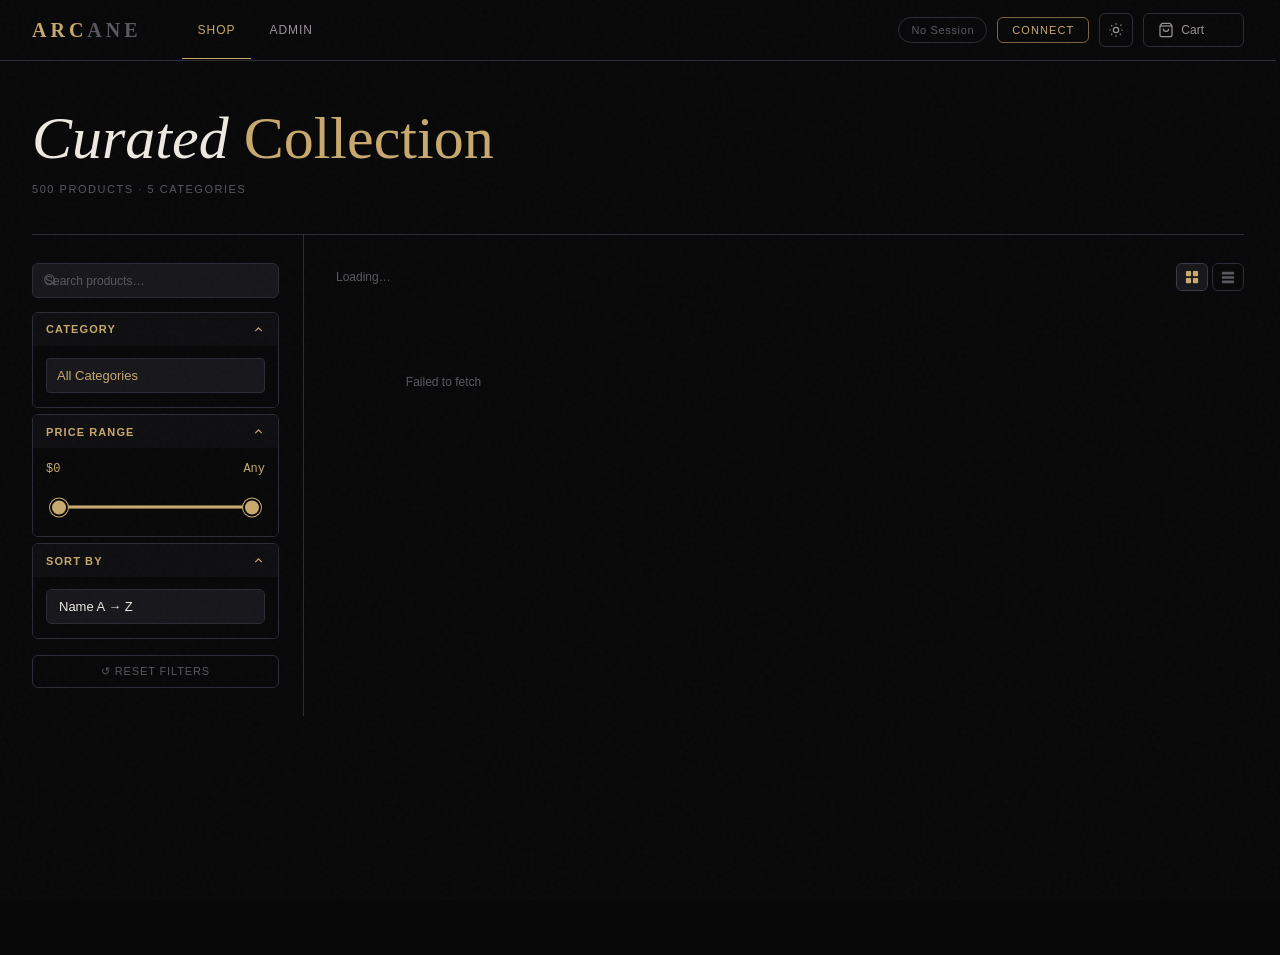
==== commit d680d9d6: "update" ====
--- a/frontend/frontend.txt.html
+++ b/frontend/frontend.txt.html
@@ -1,24 +1,15 @@
 <!doctype html>
-<html lang="en">
+<html lang="en" data-theme="noir">
   <head>
     <meta charset="UTF-8" />
     <meta name="viewport" content="width=device-width, initial-scale=1.0" />
     <title>ARCANE — E-Commerce</title>
     <link rel="preconnect" href="https://fonts.googleapis.com" />
     <link rel="preconnect" href="https://fonts.gstatic.com" crossorigin />
-    <link
-      href="https://fonts.googleapis.com/css2?family=Cormorant+Garamond:ital,wght@0,300;0,400;0,600;1,300;1,400&family=DM+Mono:wght@300;400;500&family=Jost:wght@300;400;500&display=swap"
-      rel="stylesheet" />
+
     <style>
-      *,
-      *::before,
-      *::after {
-        box-sizing: border-box;
-        margin: 0;
-        padding: 0;
-      }
-
-      :root {
+      :root,
+      html[data-theme="noir"] {
         --bg: #080809;
         --bg2: #0f0f12;
         --bg3: #17171c;
@@ -33,36 +24,99 @@
         --gold-dim: #7a6540;
         --red: #c85454;
         --green: #4caf7a;
-        --radius: 4px;
-        --shadow: 0 8px 40px rgba(0, 0, 0, 0.6);
-        --transition: 0.22s cubic-bezier(0.4, 0, 0.2, 1);
-      }
-
+        --shadow: 0 8px 40px rgba(0, 0, 0, 0.65);
+      }
+      html[data-theme="ivory"] {
+        --bg: #faf8f4;
+        --bg2: #f2ede5;
+        --bg3: #e8e1d8;
+        --bg4: #ddd6cb;
+        --border: #cfc8bc;
+        --border2: #bcb3a5;
+        --text: #1c1a16;
+        --text2: #5c5751;
+        --text3: #9c9690;
+        --gold: #8b6510;
+        --gold2: #5f4608;
+        --gold-dim: #c8a96e;
+        --red: #b03030;
+        --green: #2e7a50;
+        --shadow: 0 8px 40px rgba(0, 0, 0, 0.18);
+      }
+      html[data-theme="slate"] {
+        --bg: #090c14;
+        --bg2: #0e1320;
+        --bg3: #141c2c;
+        --bg4: #1b2538;
+        --border: #283548;
+        --border2: #364760;
+        --text: #dce6f8;
+        --text2: #7d91ae;
+        --text3: #445570;
+        --gold: #7aacdc;
+        --gold2: #a8cef0;
+        --gold-dim: #3d6890;
+        --red: #d06060;
+        --green: #48b87a;
+        --shadow: 0 8px 40px rgba(0, 0, 0, 0.7);
+      }
+      html[data-theme="ember"] {
+        --bg: #0e0b07;
+        --bg2: #161009;
+        --bg3: #1e1710;
+        --bg4: #281f16;
+        --border: #3a2c1c;
+        --border2: #4c3c28;
+        --text: #f2e8d8;
+        --text2: #a89068;
+        --text3: #6a5840;
+        --gold: #e09830;
+        --gold2: #f0bc60;
+        --gold-dim: #905e10;
+        --red: #c85454;
+        --green: #4caf7a;
+        --shadow: 0 8px 40px rgba(0, 0, 0, 0.7);
+      }
+
+      *,
+      *::before,
+      *::after {
+        box-sizing: border-box;
+        margin: 0;
+        padding: 0;
+      }
+      :root {
+        --radius: 6px;
+        --transition: 0.2s cubic-bezier(0.4, 0, 0.2, 1);
+      }
       html {
         scroll-behavior: smooth;
-      }
-
+        scrollbar-gutter: stable;
+      }
       body {
         background: var(--bg);
         color: var(--text);
-        font-family: "Jost", sans-serif;
-        font-weight: 300;
+        font-family: "Inter", sans-serif;
+        font-weight: 400;
+        font-size: 14px;
+        line-height: 1.5;
         min-height: 100vh;
         overflow-x: hidden;
       }
-
-      /* ── GRAIN OVERLAY ── */
+      /* Locking scroll without layout shift: overflow:hidden on html
+         keeps the scrollbar-gutter space reserved (no reflow) */
+      html.scroll-locked {
+        overflow: hidden;
+      }
       body::before {
         content: "";
         position: fixed;
         inset: 0;
         z-index: 9999;
         background-image: url("data:image/svg+xml,%3Csvg viewBox='0 0 256 256' xmlns='http://www.w3.org/2000/svg'%3E%3Cfilter id='n'%3E%3CfeTurbulence type='fractalNoise' baseFrequency='0.9' numOctaves='4' stitchTiles='stitch'/%3E%3C/filter%3E%3Crect width='100%25' height='100%25' filter='url(%23n)' opacity='1'/%3E%3C/svg%3E");
-        opacity: 0.03;
+        opacity: 0.025;
         pointer-events: none;
       }
-
-      /* ── SCROLLBAR ── */
       ::-webkit-scrollbar {
         width: 4px;
         height: 4px;
@@ -74,74 +128,61 @@
         background: var(--border2);
         border-radius: 2px;
       }
-
-      /* ── TYPOGRAPHY ── */
       .display {
         font-family: "Cormorant Garamond", serif;
       }
       .mono {
         font-family: "DM Mono", monospace;
       }
-
-      /* ── LAYOUT ── */
       .container {
-        max-width: 1380px;
+        max-width: 1400px;
         margin: 0 auto;
         padding: 0 32px;
       }
 
-      /* ══════════════════════════════════════
-     NAV
-  ══════════════════════════════════════ */
+      /* NAV */
       #nav {
         position: sticky;
         top: 0;
         z-index: 500;
-        background: rgba(8, 8, 9, 0.92);
-        backdrop-filter: blur(20px);
+        background: var(--bg);
         border-bottom: 1px solid var(--border);
       }
-
       .nav-inner {
         display: flex;
         align-items: center;
+        height: 60px;
         gap: 0;
-        height: 64px;
-      }
-
+      }
       .logo {
         font-family: "Cormorant Garamond", serif;
-        font-size: 22px;
+        font-size: 20px;
         font-weight: 600;
-        letter-spacing: 0.18em;
+        letter-spacing: 0.2em;
         color: var(--gold);
         text-transform: uppercase;
         flex: 0 0 auto;
-        margin-right: 48px;
-        text-decoration: none;
+        margin-right: 40px;
         cursor: pointer;
       }
       .logo span {
         color: var(--text3);
       }
-
       .nav-tabs {
         display: flex;
         gap: 2px;
-        flex: 1;
-      }
-
+      }
       .nav-tab {
         background: none;
         border: none;
         cursor: pointer;
-        font-family: "DM Mono", monospace;
-        font-size: 11px;
-        font-weight: 400;
-        letter-spacing: 0.14em;
+        font-family: "Inter", sans-serif;
+        font-size: 12px;
+        font-weight: 500;
+        letter-spacing: 0.08em;
         text-transform: uppercase;
         color: var(--text2);
-        padding: 6px 18px;
+        padding: 6px 16px;
         border-radius: var(--radius);
         transition:
           color var(--transition),
@@ -158,42 +199,40 @@
       .nav-tab.active::after {
         content: "";
         position: absolute;
-        bottom: -17px;
+        bottom: -16px;
         left: 0;
         right: 0;
         height: 1px;
         background: var(--gold);
       }
-
       .nav-right {
         display: flex;
         align-items: center;
-        gap: 12px;
+        gap: 10px;
         margin-left: auto;
       }
-
       .user-badge {
-        font-family: "DM Mono", monospace;
-        font-size: 10px;
-        letter-spacing: 0.1em;
-        color: var(--text3);
-        padding: 4px 10px;
+        font-size: 11px;
+        font-weight: 500;
+        letter-spacing: 0.06em;
+        color: var(--text3);
+        padding: 4px 12px;
         border: 1px solid var(--border);
         border-radius: 20px;
       }
       .user-badge.active {
         color: var(--green);
-        border-color: #4caf7a44;
-        background: #4caf7a0a;
-      }
-
+        border-color: rgba(76, 175, 122, 0.35);
+        background: rgba(76, 175, 122, 0.06);
+      }
       .btn-connect {
         background: none;
         border: 1px solid var(--gold-dim);
         cursor: pointer;
-        font-family: "DM Mono", monospace;
-        font-size: 10px;
-        letter-spacing: 0.12em;
+        font-family: "Inter", sans-serif;
+        font-size: 11px;
+        font-weight: 500;
+        letter-spacing: 0.1em;
         text-transform: uppercase;
         color: var(--gold);
         padding: 6px 14px;
@@ -204,44 +243,148 @@
         background: var(--gold);
         color: var(--bg);
       }
-
-      .cart-btn {
+      .btn-connect:disabled {
+        opacity: 0.5;
+        cursor: default;
+        background: none;
+        color: var(--gold);
+      }
+      .theme-picker {
         position: relative;
+      }
+      .theme-toggle-btn {
+        background: none;
+        border: 1px solid var(--border);
+        cursor: pointer;
+        color: var(--text2);
+        width: 34px;
+        height: 34px;
+        border-radius: var(--radius);
+        display: flex;
+        align-items: center;
+        justify-content: center;
+        transition: all var(--transition);
+      }
+      .theme-toggle-btn:hover {
+        color: var(--gold);
+        border-color: var(--border2);
+        background: var(--bg3);
+      }
+      .theme-toggle-btn svg {
+        width: 16px;
+        height: 16px;
+      }
+      .theme-dropdown {
+        position: absolute;
+        top: calc(100% + 8px);
+        right: 0;
+        background: var(--bg2);
+        border: 1px solid var(--border);
+        border-radius: var(--radius);
+        padding: 8px;
+        display: flex;
+        flex-direction: column;
+        gap: 2px;
+        opacity: 0;
+        transform: translateY(-6px);
+        pointer-events: none;
+        transition:
+          opacity 0.18s,
+          transform 0.18s;
+        box-shadow: var(--shadow);
+        min-width: 130px;
+        z-index: 10;
+      }
+      .theme-dropdown.open {
+        opacity: 1;
+        transform: translateY(0);
+        pointer-events: all;
+      }
+      .theme-option {
+        display: flex;
+        align-items: center;
+        gap: 10px;
         background: none;
         border: none;
         cursor: pointer;
+        padding: 7px 10px;
+        border-radius: 4px;
+        width: 100%;
         color: var(--text2);
-        padding: 8px;
-        transition: color var(--transition);
+        font-family: "Inter", sans-serif;
+        font-size: 12px;
+        font-weight: 500;
+        transition: all var(--transition);
+        text-align: left;
+      }
+      .theme-option:hover {
+        background: var(--bg3);
+        color: var(--text);
+      }
+      .theme-option.active {
+        color: var(--gold);
+      }
+      .theme-swatch {
+        width: 14px;
+        height: 14px;
+        border-radius: 50%;
+        border: 2px solid var(--border2);
+        flex-shrink: 0;
+      }
+      .swatch-noir {
+        background: #080809;
+      }
+      .swatch-ivory {
+        background: #faf8f4;
+        border-color: #cfc8bc;
+      }
+      .swatch-slate {
+        background: #090c14;
+      }
+      .swatch-ember {
+        background: #0e0b07;
+      }
+      .theme-option.active .theme-swatch {
+        border-color: var(--gold);
+      }
+      .cart-btn {
+        background: none;
+        border: 1px solid var(--border);
+        cursor: pointer;
+        color: var(--text2);
+        padding: 0 14px;
+        height: 34px;
+        border-radius: var(--radius);
         display: flex;
         align-items: center;
-        gap: 8px;
-        font-family: "DM Mono", monospace;
-        font-size: 11px;
+        gap: 7px;
+        font-family: "Inter", sans-serif;
+        font-size: 12px;
+        font-weight: 500;
+        transition: all var(--transition);
+        position: relative;
       }
       .cart-btn:hover {
         color: var(--gold);
+        border-color: var(--border2);
+        background: var(--bg3);
       }
       .cart-btn svg {
-        width: 20px;
-        height: 20px;
-      }
-
+        width: 16px;
+        height: 16px;
+      }
       .cart-count {
-        position: absolute;
-        top: 2px;
-        right: 2px;
         background: var(--gold);
         color: var(--bg);
-        font-size: 9px;
-        font-weight: 500;
-        width: 16px;
-        height: 16px;
-        border-radius: 50%;
+        font-size: 10px;
+        font-weight: 600;
+        min-width: 18px;
+        height: 18px;
+        border-radius: 9px;
+        padding: 0 4px;
         display: flex;
         align-items: center;
         justify-content: center;
-        font-family: "DM Mono", monospace;
         opacity: 0;
         transform: scale(0);
         transition: all 0.2s cubic-bezier(0.34, 1.56, 0.64, 1);
@@ -251,12 +394,10 @@
         transform: scale(1);
       }
 
-      /* ══════════════════════════════════════
-     PAGES
-  ══════════════════════════════════════ */
+      /* PAGES */
       .page {
         display: none;
-        animation: fadeIn 0.3s ease;
+        animation: fadeIn 0.28s ease;
       }
       .page.active {
         display: block;
@@ -264,94 +405,69 @@
       @keyframes fadeIn {
         from {
           opacity: 0;
-          transform: translateY(6px);
+          transform: translateY(8px);
         }
         to {
           opacity: 1;
-          transform: translateY(0);
-        }
-      }
-
-      /* ══════════════════════════════════════
-     SHOP PAGE
-  ══════════════════════════════════════ */
-      #page-shop .shop-header {
-        padding: 52px 0 40px;
+          transform: none;
+        }
+      }
+
+      /* SHOP */
+      .shop-header {
+        padding: 44px 0 36px;
         border-bottom: 1px solid var(--border);
-        margin-bottom: 0;
-      }
-      #page-shop .shop-title {
+      }
+      .shop-title {
         font-family: "Cormorant Garamond", serif;
-        font-size: clamp(36px, 5vw, 64px);
+        font-size: clamp(34px, 5vw, 60px);
         font-weight: 300;
         font-style: italic;
         line-height: 1.1;
-        color: var(--text);
-      }
-      #page-shop .shop-title em {
+      }
+      .shop-title em {
         color: var(--gold);
         font-style: normal;
       }
       .shop-subtitle {
-        font-family: "DM Mono", monospace;
         font-size: 11px;
+        font-weight: 500;
         letter-spacing: 0.14em;
         color: var(--text3);
         text-transform: uppercase;
         margin-top: 10px;
       }
-
       .shop-layout {
         display: grid;
-        grid-template-columns: 260px 1fr;
+        grid-template-columns: 272px 1fr;
         gap: 0;
         min-height: 80vh;
       }
-
-      /* ── SIDEBAR ── */
       .sidebar {
         border-right: 1px solid var(--border);
-        padding: 36px 32px 36px 0;
+        padding: 28px 24px 28px 0;
         position: sticky;
-        top: 64px;
+        top: 60px;
         align-self: start;
-        max-height: calc(100vh - 64px);
+        max-height: calc(100vh - 60px);
         overflow-y: auto;
       }
-
-      .filter-section {
-        margin-bottom: 36px;
-      }
-      .filter-label {
-        font-family: "DM Mono", monospace;
-        font-size: 10px;
-        letter-spacing: 0.18em;
-        text-transform: uppercase;
-        color: var(--text3);
+      .search-block {
         margin-bottom: 14px;
-        display: flex;
-        align-items: center;
-        gap: 8px;
-      }
-      .filter-label::after {
-        content: "";
-        flex: 1;
-        height: 1px;
-        background: var(--border);
-      }
-
+      }
       .search-wrap {
         position: relative;
       }
       .search-wrap svg {
         position: absolute;
-        left: 12px;
+        left: 11px;
         top: 50%;
         transform: translateY(-50%);
         width: 14px;
         height: 14px;
         color: var(--text3);
         pointer-events: none;
+        flex-shrink: 0;
       }
       input[type="text"],
       input[type="number"],
@@ -361,15 +477,15 @@
         background: var(--bg3);
         border: 1px solid var(--border);
         color: var(--text);
-        font-family: "DM Mono", monospace;
-        font-size: 12px;
-        padding: 10px 12px;
+        font-family: "Inter", sans-serif;
+        font-size: 13px;
+        padding: 9px 12px;
         border-radius: var(--radius);
         outline: none;
+        appearance: none;
         transition:
           border-color var(--transition),
           background var(--transition);
-        appearance: none;
       }
       .search-input {
         padding-left: 36px;
@@ -380,13 +496,70 @@
         border-color: var(--gold-dim);
         background: var(--bg4);
       }
-      input::placeholder {
-        color: var(--text3);
+      input::placeholder,
+      textarea::placeholder {
+        color: var(--text3);
+        font-size: 12px;
       }
       select option {
         background: var(--bg3);
       }
-
+      .filter-block {
+        margin-bottom: 6px;
+        border: 1px solid var(--border);
+        border-radius: var(--radius);
+        overflow: hidden;
+      }
+      .filter-toggle {
+        width: 100%;
+        background: var(--bg2);
+        border: none;
+        cursor: pointer;
+        display: flex;
+        align-items: center;
+        justify-content: space-between;
+        padding: 10px 13px;
+        font-family: "Inter", sans-serif;
+        font-size: 11px;
+        font-weight: 600;
+        letter-spacing: 0.1em;
+        text-transform: uppercase;
+        color: var(--text3);
+        transition:
+          color var(--transition),
+          background var(--transition);
+      }
+      .filter-toggle:hover {
+        background: var(--bg3);
+        color: var(--text2);
+      }
+      .filter-toggle.open {
+        color: var(--gold);
+      }
+      .filter-arrow {
+        width: 13px;
+        height: 13px;
+        color: var(--text3);
+        transition: transform 0.25s ease;
+        flex-shrink: 0;
+      }
+      .filter-toggle.open .filter-arrow {
+        transform: rotate(180deg);
+        color: var(--gold);
+      }
+      .filter-body {
+        max-height: 0;
+        overflow: hidden;
+        transition:
+          max-height 0.3s cubic-bezier(0.4, 0, 0.2, 1),
+          padding 0.3s;
+        padding: 0 13px;
+        background: var(--bg);
+      }
+      .filter-body.open {
+        max-height: 380px;
+        padding: 12px 13px 14px;
+      }
       .category-list {
         display: flex;
         flex-direction: column;
@@ -396,8 +569,8 @@
         display: flex;
         align-items: center;
         justify-content: space-between;
-        padding: 8px 12px;
-        border-radius: var(--radius);
+        padding: 7px 10px;
+        border-radius: 4px;
         cursor: pointer;
         transition: all var(--transition);
         font-size: 13px;
@@ -413,85 +586,129 @@
         color: var(--gold);
         border-color: var(--border);
       }
-      .category-item .cat-count {
+      .range-labels {
+        display: flex;
+        justify-content: space-between;
+        font-size: 12px;
+        font-weight: 500;
+        color: var(--gold);
+        margin-bottom: 14px;
+      }
+      .range-labels span {
         font-family: "DM Mono", monospace;
-        font-size: 10px;
-        color: var(--text3);
-      }
-
-      .price-row {
-        display: grid;
-        grid-template-columns: 1fr 1fr;
-        gap: 8px;
-      }
-      .price-row label {
-        font-family: "DM Mono", monospace;
-        font-size: 10px;
-        color: var(--text3);
-        letter-spacing: 0.1em;
-        display: block;
-        margin-bottom: 5px;
-      }
-
-      .range-display {
-        font-family: "DM Mono", monospace;
-        font-size: 11px;
-        color: var(--gold);
-        text-align: center;
-        margin-top: 8px;
-      }
-
+      }
+      .dual-range {
+        position: relative;
+        height: 30px;
+        margin: 0 4px;
+      }
+      .range-track {
+        position: absolute;
+        top: 50%;
+        transform: translateY(-50%);
+        left: 0;
+        right: 0;
+        height: 3px;
+        background: var(--border);
+        border-radius: 2px;
+      }
+      .range-fill {
+        position: absolute;
+        height: 100%;
+        background: var(--gold);
+        border-radius: 2px;
+      }
+      .dual-range input[type="range"] {
+        position: absolute;
+        width: 100%;
+        height: 3px;
+        background: transparent;
+        pointer-events: none;
+        -webkit-appearance: none;
+        appearance: none;
+        top: 50%;
+        transform: translateY(-50%);
+        margin: 0;
+        padding: 0;
+        border: none;
+        border-radius: 0;
+      }
+      .dual-range input[type="range"]::-webkit-slider-thumb {
+        pointer-events: all;
+        -webkit-appearance: none;
+        appearance: none;
+        width: 18px;
+        height: 18px;
+        border-radius: 50%;
+        background: var(--gold);
+        border: 2.5px solid var(--bg);
+        cursor: grab;
+        box-shadow: 0 0 0 1px var(--gold);
+        transition: transform 0.15s;
+      }
+      .dual-range input[type="range"]::-webkit-slider-thumb:hover {
+        transform: scale(1.2);
+      }
+      .dual-range input[type="range"]::-webkit-slider-thumb:active {
+        cursor: grabbing;
+      }
+      .dual-range input[type="range"]::-moz-range-thumb {
+        pointer-events: all;
+        width: 16px;
+        height: 16px;
+        border-radius: 50%;
+        background: var(--gold);
+        border: 2px solid var(--bg);
+        cursor: grab;
+      }
+      input[type="range"]:focus {
+        outline: none;
+      }
+      .sort-select {
+        width: 100%;
+        cursor: pointer;
+        font-size: 13px;
+      }
       .btn-reset {
         width: 100%;
         background: none;
         border: 1px solid var(--border);
         cursor: pointer;
-        font-family: "DM Mono", monospace;
-        font-size: 10px;
-        letter-spacing: 0.12em;
+        font-family: "Inter", sans-serif;
+        font-size: 11px;
+        font-weight: 500;
+        letter-spacing: 0.08em;
         text-transform: uppercase;
         color: var(--text3);
-        padding: 8px;
+        padding: 9px;
         border-radius: var(--radius);
         transition: all var(--transition);
-        margin-top: 8px;
+        margin-top: 10px;
       }
       .btn-reset:hover {
         border-color: var(--border2);
         color: var(--text);
       }
-
-      /* ── PRODUCT GRID ── */
       .products-area {
-        padding: 36px 0 36px 40px;
-      }
-
+        padding: 28px 0 28px 32px;
+      }
       .products-toolbar {
         display: flex;
         align-items: center;
         justify-content: space-between;
-        margin-bottom: 28px;
+        margin-bottom: 22px;
       }
       .products-count {
-        font-family: "DM Mono", monospace;
-        font-size: 11px;
-        color: var(--text3);
-        letter-spacing: 0.08em;
+        font-size: 12px;
+        color: var(--text3);
       }
       .products-count span {
-        color: var(--gold);
-      }
-
-      .sort-select {
-        width: auto;
-        padding: 6px 12px;
-        font-size: 11px;
-        cursor: pointer;
-      }
-
+        color: var(--text2);
+        font-weight: 500;
+      }
       .view-toggle {
         display: flex;
-        gap: 2px;
+        gap: 4px;
       }
       .view-btn {
         background: none;
@@ -513,53 +730,56 @@
         height: 14px;
         display: block;
       }
-
       .product-grid {
         display: grid;
-        grid-template-columns: repeat(auto-fill, minmax(240px, 1fr));
-        gap: 1px;
-        background: var(--border);
-        border: 1px solid var(--border);
+        grid-template-columns: repeat(auto-fill, minmax(215px, 1fr));
+        gap: 16px;
       }
       .product-grid.list-view {
         grid-template-columns: 1fr;
-      }
-
+        gap: 10px;
+      }
       .product-card {
-        background: var(--bg);
+        background: var(--bg2);
+        border: 1px solid var(--border);
+        border-radius: var(--radius);
         cursor: pointer;
-        transition: background var(--transition);
-        position: relative;
         overflow: hidden;
         display: flex;
         flex-direction: column;
+        transition:
+          border-color var(--transition),
+          box-shadow var(--transition),
+          transform var(--transition);
       }
       .product-card:hover {
-        background: var(--bg2);
+        border-color: var(--border2);
+        box-shadow: 0 4px 24px rgba(0, 0, 0, 0.3);
+        transform: translateY(-2px);
       }
       .product-card:hover .card-img img {
-        transform: scale(1.04);
-      }
-
+        transform: scale(1.05);
+      }
       .card-img {
         aspect-ratio: 4/3;
         overflow: hidden;
         background: var(--bg3);
-        flex: 0 0 auto;
+        flex-shrink: 0;
+        border-bottom: 1px solid var(--border);
       }
       .card-img img {
         width: 100%;
         height: 100%;
         object-fit: cover;
+        display: block;
         transition: transform 0.5s cubic-bezier(0.4, 0, 0.2, 1);
-        display: block;
-      }
-
+      }
       .card-body {
-        padding: 16px;
+        padding: 13px;
         flex: 1;
         display: flex;
         flex-direction: column;
+        gap: 5px;
       }
       .card-sku {
         font-family: "DM Mono", monospace;
@@ -567,32 +787,38 @@
         letter-spacing: 0.15em;
         color: var(--text3);
         text-transform: uppercase;
-        margin-bottom: 6px;
       }
       .card-title {
-        font-size: 14px;
-        font-weight: 400;
+        font-size: 13px;
+        font-weight: 500;
         color: var(--text);
         line-height: 1.4;
+      }
+      .card-desc {
+        font-size: 11px;
+        color: var(--text3);
+        line-height: 1.5;
         flex: 1;
       }
       .card-footer {
         display: flex;
         align-items: center;
         justify-content: space-between;
-        margin-top: 14px;
+        margin-top: 10px;
+        padding-top: 10px;
+        border-top: 1px solid var(--border);
       }
       .card-price {
         font-family: "Cormorant Garamond", serif;
-        font-size: 20px;
-        font-weight: 300;
+        font-size: 22px;
+        font-weight: 400;
         color: var(--gold);
+        line-height: 1;
       }
       .card-price sup {
         font-size: 12px;
         vertical-align: super;
       }
-
       .btn-add {
         background: none;
         border: 1px solid var(--border2);
@@ -605,6 +831,7 @@
         align-items: center;
         justify-content: center;
         transition: all var(--transition);
+        flex-shrink: 0;
       }
       .btn-add:hover {
         background: var(--gold);
@@ -612,32 +839,45 @@
         color: var(--bg);
       }
       .btn-add svg {
-        width: 14px;
-        height: 14px;
-      }
-
-      /* LIST VIEW */
+        width: 13px;
+        height: 13px;
+      }
       .product-grid.list-view .product-card {
         flex-direction: row;
       }
       .product-grid.list-view .card-img {
         width: 120px;
+        height: auto;
         aspect-ratio: auto;
-        height: 100px;
         flex: 0 0 120px;
+        border-bottom: none;
+        border-right: 1px solid var(--border);
       }
       .product-grid.list-view .card-body {
         padding: 14px 18px;
-      }
-
-      /* ── PAGINATION ── */
+        flex-direction: row;
+        align-items: center;
+        gap: 18px;
+      }
+      .product-grid.list-view .card-desc {
+        flex: 1;
+      }
+      .product-grid.list-view .card-footer {
+        margin-top: 0;
+        padding-top: 0;
+        border-top: none;
+        flex-direction: column;
+        align-items: flex-end;
+        gap: 8px;
+      }
       .pagination {
         display: flex;
         align-items: center;
         justify-content: center;
         gap: 4px;
-        margin-top: 48px;
-        padding-bottom: 60px;
+        margin-top: 36px;
+        padding-bottom: 56px;
+        flex-wrap: wrap;
       }
       .page-btn {
         background: none;
@@ -646,7 +886,7 @@
         font-family: "DM Mono", monospace;
         font-size: 11px;
         color: var(--text2);
-        padding: 7px 12px;
+        padding: 6px 12px;
         border-radius: var(--radius);
         transition: all var(--transition);
         min-width: 36px;
@@ -660,6 +900,7 @@
         background: var(--gold);
         border-color: var(--gold);
         color: var(--bg);
+        font-weight: 500;
       }
       .page-btn:disabled {
         opacity: 0.3;
@@ -667,146 +908,178 @@
       }
       .page-ellipsis {
         color: var(--text3);
-        padding: 0 6px;
+        padding: 0 4px;
         font-family: "DM Mono", monospace;
-        font-size: 12px;
-      }
-
-      /* ══════════════════════════════════════
-     PRODUCT MODAL
-  ══════════════════════════════════════ */
+      }
+
+      /* PRODUCT MODAL */
       .modal-overlay {
         position: fixed;
         inset: 0;
         z-index: 800;
-        background: rgba(0, 0, 0, 0.8);
-        backdrop-filter: blur(10px);
+        background: rgba(0, 0, 0, 0.82);
+        backdrop-filter: blur(12px);
         display: flex;
         align-items: center;
         justify-content: center;
         padding: 20px;
         opacity: 0;
         pointer-events: none;
-        transition: opacity 0.25s;
+        transition: opacity 0.22s;
       }
       .modal-overlay.open {
         opacity: 1;
         pointer-events: all;
       }
-
       .modal {
         background: var(--bg2);
         border: 1px solid var(--border);
-        max-width: 820px;
+        max-width: 860px;
         width: 100%;
         max-height: 90vh;
         overflow-y: auto;
-        border-radius: 2px;
-        transform: translateY(20px);
-        scale: 0.97;
-        transition:
-          transform 0.3s cubic-bezier(0.34, 1.2, 0.64, 1),
-          scale 0.3s cubic-bezier(0.34, 1.2, 0.64, 1);
+        border-radius: 8px;
+        transform: translateY(20px) scale(0.97);
+        transition: transform 0.3s cubic-bezier(0.34, 1.2, 0.64, 1);
+        position: relative;
       }
       .modal-overlay.open .modal {
-        transform: translateY(0);
-        scale: 1;
-      }
-
+        transform: translateY(0) scale(1);
+      }
+      .modal-close {
+        position: absolute;
+        top: 12px;
+        right: 12px;
+        z-index: 10;
+        background: var(--bg3);
+        border: 1px solid var(--border);
+        cursor: pointer;
+        color: var(--text2);
+        width: 30px;
+        height: 30px;
+        border-radius: 50%;
+        display: flex;
+        align-items: center;
+        justify-content: center;
+        font-size: 18px;
+        line-height: 1;
+        transition: all var(--transition);
+      }
+      .modal-close:hover {
+        color: var(--text);
+        background: var(--bg4);
+        border-color: var(--border2);
+      }
       .modal-layout {
         display: grid;
         grid-template-columns: 1fr 1fr;
-      }
-
+        min-height: 420px;
+      }
       .modal-gallery {
         background: var(--bg3);
         position: relative;
+        display: flex;
+        flex-direction: column;
       }
       .modal-main-img {
-        aspect-ratio: 1;
         width: 100%;
         object-fit: cover;
         display: block;
+        flex: 1;
+        min-height: 280px;
+        max-height: 440px;
       }
       .modal-thumbs {
         display: flex;
-        gap: 2px;
-        padding: 2px;
+        gap: 3px;
+        padding: 3px;
         background: var(--bg);
+        flex-shrink: 0;
       }
       .modal-thumb {
         flex: 1;
         aspect-ratio: 1;
         object-fit: cover;
         cursor: pointer;
-        opacity: 0.5;
+        opacity: 0.45;
         transition: opacity 0.2s;
         border: 1px solid transparent;
+        max-height: 58px;
       }
       .modal-thumb.active,
       .modal-thumb:hover {
         opacity: 1;
         border-color: var(--gold);
       }
-
       .modal-info {
-        padding: 36px;
+        padding: 30px;
         display: flex;
         flex-direction: column;
       }
-      .modal-cat {
-        font-family: "DM Mono", monospace;
+      .modal-tag {
         font-size: 10px;
-        letter-spacing: 0.18em;
+        font-weight: 600;
+        letter-spacing: 0.14em;
+        text-transform: uppercase;
         color: var(--gold);
-        text-transform: uppercase;
-        margin-bottom: 10px;
+        margin-bottom: 8px;
       }
       .modal-title {
         font-family: "Cormorant Garamond", serif;
-        font-size: 30px;
+        font-size: 26px;
         font-weight: 300;
         line-height: 1.2;
         color: var(--text);
-        margin-bottom: 6px;
+        margin-bottom: 3px;
       }
       .modal-sku {
         font-family: "DM Mono", monospace;
         font-size: 10px;
         color: var(--text3);
-        margin-bottom: 20px;
+        margin-bottom: 18px;
       }
       .modal-price {
         font-family: "Cormorant Garamond", serif;
         font-size: 42px;
         font-weight: 300;
         color: var(--gold);
-        margin-bottom: 20px;
         line-height: 1;
+        margin-bottom: 4px;
       }
       .modal-price sup {
         font-size: 20px;
         vertical-align: super;
       }
-
+      .modal-currency {
+        font-size: 10px;
+        font-weight: 600;
+        letter-spacing: 0.12em;
+        text-transform: uppercase;
+        color: var(--text3);
+        margin-bottom: 16px;
+      }
+      .modal-divider {
+        height: 1px;
+        background: var(--border);
+        margin: 14px 0;
+      }
       .modal-desc {
         font-size: 13px;
         color: var(--text2);
         line-height: 1.7;
         flex: 1;
-        margin-bottom: 28px;
-      }
-
+        margin-bottom: 18px;
+      }
       .qty-row {
         display: flex;
         align-items: center;
-        gap: 12px;
-        margin-bottom: 20px;
+        gap: 14px;
+        margin-bottom: 14px;
       }
       .qty-label {
-        font-family: "DM Mono", monospace;
-        font-size: 10px;
-        letter-spacing: 0.14em;
+        font-size: 11px;
+        font-weight: 500;
+        letter-spacing: 0.1em;
         text-transform: uppercase;
         color: var(--text3);
       }
@@ -815,6 +1088,7 @@
         align-items: center;
         border: 1px solid var(--border);
         border-radius: var(--radius);
+        overflow: hidden;
       }
       .qty-btn {
         background: none;
@@ -826,37 +1100,37 @@
         display: flex;
         align-items: center;
         justify-content: center;
-        font-size: 16px;
-        transition: color var(--transition);
+        font-size: 18px;
+        transition: all var(--transition);
       }
       .qty-btn:hover {
         color: var(--gold);
+        background: var(--bg3);
       }
       .qty-num {
         font-family: "DM Mono", monospace;
         font-size: 13px;
         color: var(--text);
-        width: 36px;
+        width: 38px;
         text-align: center;
         border-left: 1px solid var(--border);
         border-right: 1px solid var(--border);
         line-height: 32px;
       }
-
       .btn-primary {
         background: var(--gold);
         color: var(--bg);
         border: none;
         cursor: pointer;
-        font-family: "DM Mono", monospace;
-        font-size: 11px;
-        letter-spacing: 0.14em;
+        font-family: "Inter", sans-serif;
+        font-size: 12px;
+        font-weight: 600;
+        letter-spacing: 0.1em;
         text-transform: uppercase;
-        padding: 14px 24px;
+        padding: 13px 20px;
         width: 100%;
         border-radius: var(--radius);
         transition: all var(--transition);
-        font-weight: 500;
       }
       .btn-primary:hover {
         background: var(--gold2);
@@ -869,47 +1143,21 @@
         cursor: default;
       }
 
-      .modal-close {
-        position: absolute;
-        top: 14px;
-        right: 14px;
-        background: var(--bg2);
-        border: 1px solid var(--border);
-        cursor: pointer;
-        color: var(--text2);
-        width: 32px;
-        height: 32px;
-        border-radius: 50%;
-        display: flex;
-        align-items: center;
-        justify-content: center;
-        font-size: 18px;
-        z-index: 1;
-        transition: all var(--transition);
-      }
-      .modal-close:hover {
-        color: var(--text);
-        border-color: var(--border2);
-      }
-
-      /* ══════════════════════════════════════
-     CART DRAWER
-  ══════════════════════════════════════ */
+      /* CART DRAWER */
       .cart-overlay {
         position: fixed;
         inset: 0;
         z-index: 700;
-        background: rgba(0, 0, 0, 0.6);
+        background: rgba(0, 0, 0, 0.55);
         backdrop-filter: blur(6px);
         opacity: 0;
         pointer-events: none;
-        transition: opacity 0.25s;
+        transition: opacity 0.22s;
       }
       .cart-overlay.open {
         opacity: 1;
         pointer-events: all;
       }
-
       .cart-drawer {
         position: fixed;
         top: 0;
@@ -928,19 +1176,50 @@
       .cart-overlay.open .cart-drawer {
         transform: translateX(0);
       }
-
       .cart-head {
-        padding: 24px 24px 20px;
+        padding: 18px 20px 16px;
         border-bottom: 1px solid var(--border);
         display: flex;
         align-items: center;
         justify-content: space-between;
-        flex: 0 0 auto;
+        flex-shrink: 0;
+      }
+      .cart-head-left {
+        display: flex;
+        align-items: baseline;
+        gap: 10px;
       }
       .cart-head-title {
         font-family: "Cormorant Garamond", serif;
-        font-size: 24px;
+        font-size: 22px;
         font-weight: 300;
+      }
+      .cart-item-count {
+        font-size: 11px;
+        color: var(--text3);
+      }
+      .cart-head-right {
+        display: flex;
+        align-items: center;
+        gap: 8px;
+      }
+      .btn-clear-cart {
+        background: none;
+        border: 1px solid rgba(200, 84, 84, 0.4);
+        cursor: pointer;
+        color: var(--red);
+        font-family: "Inter", sans-serif;
+        font-size: 10px;
+        font-weight: 500;
+        letter-spacing: 0.08em;
+        text-transform: uppercase;
+        padding: 4px 10px;
+        border-radius: var(--radius);
+        transition: all var(--transition);
+      }
+      .btn-clear-cart:hover {
+        background: var(--red);
+        color: #fff;
       }
       .cart-close {
         background: none;
@@ -949,16 +1228,16 @@
         color: var(--text2);
         font-size: 22px;
         line-height: 1;
+        padding: 2px;
         transition: color var(--transition);
       }
       .cart-close:hover {
         color: var(--text);
       }
-
       .cart-items {
         flex: 1;
         overflow-y: auto;
-        padding: 16px;
+        padding: 12px 18px;
       }
       .cart-empty {
         display: flex;
@@ -968,187 +1247,138 @@
         height: 100%;
         color: var(--text3);
         text-align: center;
+        gap: 14px;
       }
       .cart-empty svg {
-        width: 48px;
-        height: 48px;
-        margin-bottom: 16px;
-        opacity: 0.3;
+        width: 42px;
+        height: 42px;
+        opacity: 0.2;
       }
       .cart-empty p {
-        font-family: "DM Mono", monospace;
         font-size: 12px;
-        letter-spacing: 0.1em;
-      }
-
+        font-weight: 500;
+        color: var(--text3);
+      }
       .cart-item {
         display: grid;
-        grid-template-columns: 70px 1fr auto;
-        gap: 14px;
-        padding: 14px 0;
+        grid-template-columns: 66px 1fr;
+        gap: 12px;
+        padding: 12px 0;
         border-bottom: 1px solid var(--border);
-        align-items: start;
       }
       .cart-item-img {
-        width: 70px;
-        height: 70px;
+        width: 66px;
+        height: 66px;
         object-fit: cover;
         background: var(--bg3);
         border: 1px solid var(--border);
+        border-radius: 4px;
+        flex-shrink: 0;
+      }
+      .cart-item-body {
+        display: flex;
+        flex-direction: column;
+        gap: 3px;
+        min-width: 0;
       }
       .cart-item-title {
         font-size: 13px;
+        font-weight: 500;
         color: var(--text);
-        margin-bottom: 4px;
+        white-space: nowrap;
+        overflow: hidden;
+        text-overflow: ellipsis;
       }
       .cart-item-qty {
-        font-family: "DM Mono", monospace;
         font-size: 11px;
         color: var(--text3);
+      }
+      .cart-item-bottom {
+        display: flex;
+        align-items: center;
+        justify-content: space-between;
+        margin-top: 6px;
       }
       .cart-item-price {
         font-family: "Cormorant Garamond", serif;
-        font-size: 18px;
+        font-size: 17px;
         color: var(--gold);
-        white-space: nowrap;
-      }
-
+      }
+      .btn-remove-item {
+        background: none;
+        border: none;
+        cursor: pointer;
+        color: var(--text3);
+        font-family: "Inter", sans-serif;
+        font-size: 10px;
+        font-weight: 500;
+        letter-spacing: 0.06em;
+        text-transform: uppercase;
+        padding: 2px 6px;
+        border-radius: 3px;
+        transition: all var(--transition);
+      }
+      .btn-remove-item:hover {
+        color: var(--red);
+        background: rgba(200, 84, 84, 0.1);
+      }
       .cart-foot {
-        padding: 20px 24px;
+        padding: 14px 18px;
         border-top: 1px solid var(--border);
-        flex: 0 0 auto;
+        flex-shrink: 0;
       }
       .cart-total-row {
         display: flex;
         justify-content: space-between;
         align-items: baseline;
-        margin-bottom: 20px;
+        margin-bottom: 12px;
       }
       .cart-total-label {
-        font-family: "DM Mono", monospace;
         font-size: 11px;
-        letter-spacing: 0.14em;
+        font-weight: 500;
+        letter-spacing: 0.1em;
         text-transform: uppercase;
         color: var(--text3);
       }
       .cart-total-val {
         font-family: "Cormorant Garamond", serif;
-        font-size: 32px;
+        font-size: 30px;
         font-weight: 300;
         color: var(--text);
       }
 
-      /* ══════════════════════════════════════
-     ORDERS PAGE
-  ══════════════════════════════════════ */
-      #page-orders {
-        padding: 52px 0 80px;
+      /* ADMIN */
+      #page-admin {
+        padding: 40px 0 80px;
       }
       .page-heading {
         font-family: "Cormorant Garamond", serif;
-        font-size: clamp(28px, 4vw, 52px);
+        font-size: clamp(26px, 4vw, 48px);
         font-weight: 300;
         font-style: italic;
-        margin-bottom: 40px;
+        margin-bottom: 32px;
       }
       .page-heading em {
         color: var(--gold);
         font-style: normal;
       }
-
-      .orders-list {
-        display: flex;
-        flex-direction: column;
-        gap: 1px;
-      }
-      .order-row {
-        background: var(--bg2);
-        border: 1px solid var(--border);
-        padding: 20px 24px;
-        display: grid;
-        grid-template-columns: 1fr auto auto auto;
-        gap: 24px;
-        align-items: center;
-        transition: background var(--transition);
-      }
-      .order-row:hover {
-        background: var(--bg3);
-      }
-      .order-id {
-        font-family: "DM Mono", monospace;
-        font-size: 11px;
-        color: var(--text3);
-        letter-spacing: 0.08em;
-        margin-bottom: 4px;
-      }
-      .order-date {
-        font-size: 13px;
-        color: var(--text2);
-      }
-      .order-total {
-        font-family: "Cormorant Garamond", serif;
-        font-size: 22px;
-        color: var(--gold);
-      }
-      .status-badge {
-        font-family: "DM Mono", monospace;
-        font-size: 9px;
-        letter-spacing: 0.15em;
-        text-transform: uppercase;
-        padding: 4px 10px;
-        border-radius: 20px;
-        border: 1px solid;
-      }
-      .status-pending {
-        color: #c8a04e;
-        border-color: #c8a04e44;
-        background: #c8a04e0a;
-      }
-      .status-complete {
-        color: var(--green);
-        border-color: #4caf7a44;
-        background: #4caf7a0a;
-      }
-      .status-canceled {
-        color: var(--red);
-        border-color: #c8545444;
-        background: #c854540a;
-      }
-
-      .no-data {
-        text-align: center;
-        padding: 80px;
-        font-family: "DM Mono", monospace;
-        font-size: 12px;
-        color: var(--text3);
-        letter-spacing: 0.1em;
-      }
-
-      /* ══════════════════════════════════════
-     ADMIN PAGE
-  ══════════════════════════════════════ */
-      #page-admin {
-        padding: 40px 0 80px;
-      }
-
       .admin-layout {
         display: grid;
-        grid-template-columns: 200px 1fr;
+        grid-template-columns: 185px 1fr;
         gap: 0;
       }
-
       .table-nav {
         border-right: 1px solid var(--border);
-        padding: 0 24px 0 0;
-        padding-top: 8px;
+        padding: 0 18px 0 0;
       }
       .table-nav-label {
-        font-family: "DM Mono", monospace;
         font-size: 9px;
+        font-weight: 600;
         letter-spacing: 0.2em;
         text-transform: uppercase;
         color: var(--text3);
-        margin-bottom: 10px;
+        margin-bottom: 8px;
+        padding-left: 9px;
       }
       .table-nav-item {
         background: none;
@@ -1156,11 +1386,11 @@
         cursor: pointer;
         width: 100%;
         text-align: left;
-        padding: 8px 12px;
+        padding: 8px 9px;
         border-radius: var(--radius);
-        font-family: "DM Mono", monospace;
-        font-size: 11px;
-        letter-spacing: 0.06em;
+        font-family: "Inter", sans-serif;
+        font-size: 12px;
+        font-weight: 400;
         color: var(--text2);
         transition: all var(--transition);
         display: flex;
@@ -1174,6 +1404,7 @@
       .table-nav-item.active {
         background: var(--bg3);
         color: var(--gold);
+        font-weight: 500;
       }
       .table-nav-item .dot {
         width: 5px;
@@ -1186,36 +1417,33 @@
       .table-nav-item.active .dot {
         opacity: 1;
       }
-
       .data-panel {
-        padding: 0 0 0 40px;
-      }
-
+        padding: 0 0 0 32px;
+      }
       .data-toolbar {
         display: flex;
         align-items: center;
-        gap: 12px;
-        margin-bottom: 20px;
+        gap: 10px;
+        margin-bottom: 16px;
         flex-wrap: wrap;
       }
       .data-title {
-        font-family: "DM Mono", monospace;
         font-size: 14px;
-        letter-spacing: 0.1em;
+        font-weight: 500;
         color: var(--text);
         flex: 1;
       }
-
       .btn-secondary {
         background: none;
         border: 1px solid var(--border2);
         cursor: pointer;
-        font-family: "DM Mono", monospace;
-        font-size: 10px;
-        letter-spacing: 0.12em;
+        font-family: "Inter", sans-serif;
+        font-size: 11px;
+        font-weight: 500;
+        letter-spacing: 0.06em;
         text-transform: uppercase;
         color: var(--text2);
-        padding: 7px 14px;
+        padding: 7px 13px;
         border-radius: var(--radius);
         transition: all var(--transition);
       }
@@ -1223,35 +1451,17 @@
         color: var(--text);
         border-color: var(--text3);
       }
-
-      .btn-danger {
-        background: none;
-        border: 1px solid #c8545444;
-        cursor: pointer;
-        font-family: "DM Mono", monospace;
-        font-size: 10px;
-        letter-spacing: 0.12em;
-        text-transform: uppercase;
-        color: var(--red);
-        padding: 7px 14px;
-        border-radius: var(--radius);
-        transition: all var(--transition);
-      }
-      .btn-danger:hover {
-        background: var(--red);
-        color: #fff;
-      }
-
       .btn-success {
         background: none;
-        border: 1px solid #4caf7a44;
+        border: 1px solid rgba(76, 175, 122, 0.4);
         cursor: pointer;
-        font-family: "DM Mono", monospace;
-        font-size: 10px;
-        letter-spacing: 0.12em;
+        font-family: "Inter", sans-serif;
+        font-size: 11px;
+        font-weight: 500;
+        letter-spacing: 0.06em;
         text-transform: uppercase;
         color: var(--green);
-        padding: 7px 14px;
+        padding: 7px 13px;
         border-radius: var(--radius);
         transition: all var(--transition);
       }
@@ -1259,20 +1469,19 @@
         background: var(--green);
         color: var(--bg);
       }
-
       .table-search-bar {
-        width: 240px;
-      }
-
+        width: 220px;
+        font-size: 12px;
+      }
       .data-table-wrap {
         overflow-x: auto;
         border: 1px solid var(--border);
-      }
-
+        border-radius: var(--radius);
+      }
       table {
         width: 100%;
         border-collapse: collapse;
-        font-family: "DM Mono", monospace;
+        font-family: "Inter", sans-serif;
       }
       thead {
         position: sticky;
@@ -1281,12 +1490,12 @@
       }
       th {
         background: var(--bg3);
-        padding: 10px 14px;
+        padding: 9px 13px;
         font-size: 9px;
-        letter-spacing: 0.16em;
+        font-weight: 600;
+        letter-spacing: 0.14em;
         text-transform: uppercase;
         color: var(--text3);
-        font-weight: 400;
         text-align: left;
         white-space: nowrap;
         border-bottom: 1px solid var(--border);
@@ -1306,15 +1515,14 @@
         color: var(--gold);
       }
       td {
-        padding: 10px 14px;
-        font-size: 11px;
+        padding: 9px 13px;
+        font-size: 12px;
         color: var(--text2);
         border-bottom: 1px solid var(--border);
         max-width: 200px;
         overflow: hidden;
         text-overflow: ellipsis;
         white-space: nowrap;
-        vertical-align: middle;
       }
       tr:last-child td {
         border-bottom: none;
@@ -1325,19 +1533,18 @@
       }
       .td-actions {
         display: flex;
-        gap: 6px;
-      }
-
+        gap: 5px;
+      }
       .action-btn {
         background: none;
         border: 1px solid var(--border);
         cursor: pointer;
         color: var(--text3);
         font-size: 10px;
-        letter-spacing: 0.08em;
-        padding: 4px 8px;
-        border-radius: 2px;
-        font-family: "DM Mono", monospace;
+        font-weight: 500;
+        padding: 3px 8px;
+        border-radius: 3px;
+        font-family: "Inter", sans-serif;
         transition: all var(--transition);
       }
       .action-btn:hover {
@@ -1350,70 +1557,273 @@
       }
       .action-btn.del:hover {
         color: var(--red);
-        border-color: #c8545444;
-      }
-
-      /* ── CRUD MODAL ── */
+        border-color: rgba(200, 84, 84, 0.5);
+      }
+
+      /* ── ORDER EXPAND ROW ── */
+      /* The data row itself gets a clickable style when table is orders */
+      tr.order-data-row {
+        cursor: pointer;
+      }
+      tr.order-data-row td {
+        transition:
+          background var(--transition),
+          color var(--transition);
+      }
+      tr.order-data-row.expanded td {
+        background: var(--bg3) !important;
+        color: var(--text) !important;
+        border-bottom: none;
+      }
+      /* The chevron cell */
+      .expand-chevron {
+        display: inline-flex;
+        align-items: center;
+        justify-content: center;
+        width: 18px;
+        height: 18px;
+        color: var(--text3);
+        transition:
+          transform 0.28s cubic-bezier(0.4, 0, 0.2, 1),
+          color 0.2s;
+        flex-shrink: 0;
+      }
+      tr.order-data-row.expanded .expand-chevron {
+        transform: rotate(180deg);
+        color: var(--gold);
+      }
+      /* The expandable sub-row */
+      tr.order-expand-row td {
+        padding: 0 !important;
+        background: var(--bg) !important;
+        border-bottom: 2px solid var(--gold-dim) !important;
+        overflow: hidden;
+      }
+      tr.order-expand-row:hover td {
+        background: var(--bg) !important;
+        color: var(--text2) !important;
+      }
+      .expand-inner {
+        max-height: 0;
+        overflow: hidden;
+        transition: max-height 0.35s cubic-bezier(0.4, 0, 0.2, 1);
+      }
+      .expand-inner.open {
+        max-height: 600px;
+      }
+      .expand-content {
+        padding: 14px 20px 18px 36px;
+        background: var(--bg);
+        border-left: 2px solid var(--gold-dim);
+        margin-left: 13px;
+        margin-bottom: 8px;
+        margin-top: 8px;
+        border-radius: 0 var(--radius) var(--radius) 0;
+      }
+      .expand-header {
+        display: flex;
+        align-items: center;
+        gap: 10px;
+        margin-bottom: 12px;
+      }
+      .expand-label {
+        font-size: 9px;
+        font-weight: 700;
+        letter-spacing: 0.18em;
+        text-transform: uppercase;
+        color: var(--gold);
+      }
+      .expand-divider {
+        flex: 1;
+        height: 1px;
+        background: var(--border);
+      }
+      .expand-count {
+        font-size: 10px;
+        color: var(--text3);
+        font-family: "DM Mono", monospace;
+      }
+      /* Mini items grid inside expand */
+      .order-items-grid {
+        display: flex;
+        flex-direction: column;
+        gap: 6px;
+        max-height: 260px;
+        overflow-y: auto;
+        padding-right: 4px;
+        /* custom thin scrollbar inside the expand panel */
+        scrollbar-width: thin;
+        scrollbar-color: var(--border2) transparent;
+      }
+      .order-items-grid::-webkit-scrollbar {
+        width: 4px;
+      }
+      .order-items-grid::-webkit-scrollbar-track {
+        background: transparent;
+      }
+      .order-items-grid::-webkit-scrollbar-thumb {
+        background: var(--border2);
+        border-radius: 2px;
+      }
+      .order-item-row {
+        display: grid;
+        grid-template-columns: 44px 1fr auto auto;
+        align-items: center;
+        gap: 12px;
+        padding: 8px 12px;
+        background: var(--bg2);
+        border: 1px solid var(--border);
+        border-radius: var(--radius);
+        transition: border-color var(--transition);
+      }
+      .order-item-row:hover {
+        border-color: var(--border2);
+      }
+      .order-item-img {
+        width: 44px;
+        height: 44px;
+        border-radius: 3px;
+        object-fit: cover;
+        background: var(--bg3);
+        border: 1px solid var(--border);
+        flex-shrink: 0;
+      }
+      .order-item-info {
+        min-width: 0;
+      }
+      .order-item-name {
+        font-size: 12px;
+        font-weight: 500;
+        color: var(--text);
+        white-space: nowrap;
+        overflow: hidden;
+        text-overflow: ellipsis;
+      }
+      .order-item-meta {
+        font-size: 10px;
+        color: var(--text3);
+        font-family: "DM Mono", monospace;
+        margin-top: 2px;
+      }
+      .order-item-qty {
+        font-family: "DM Mono", monospace;
+        font-size: 11px;
+        color: var(--text3);
+        white-space: nowrap;
+      }
+      .order-item-price {
+        font-family: "Cormorant Garamond", serif;
+        font-size: 16px;
+        color: var(--gold);
+        white-space: nowrap;
+        text-align: right;
+      }
+      .expand-loading {
+        display: flex;
+        align-items: center;
+        gap: 10px;
+        color: var(--text3);
+        font-size: 12px;
+        padding: 8px 0;
+      }
+      .expand-spinner {
+        width: 14px;
+        height: 14px;
+        border: 2px solid var(--border);
+        border-top-color: var(--gold);
+        border-radius: 50%;
+        animation: spin 0.5s linear infinite;
+        flex-shrink: 0;
+      }
+      .expand-empty {
+        font-size: 12px;
+        color: var(--text3);
+        font-style: italic;
+        padding: 6px 0;
+      }
+      .expand-total-row {
+        display: flex;
+        justify-content: flex-end;
+        align-items: baseline;
+        gap: 10px;
+        margin-top: 10px;
+        padding-top: 10px;
+        border-top: 1px solid var(--border);
+      }
+      .expand-total-label {
+        font-size: 10px;
+        font-weight: 600;
+        letter-spacing: 0.12em;
+        text-transform: uppercase;
+        color: var(--text3);
+      }
+      .expand-total-val {
+        font-family: "Cormorant Garamond", serif;
+        font-size: 20px;
+        color: var(--text);
+      }
+
+      /* CRUD modal */
       .crud-overlay {
         position: fixed;
         inset: 0;
         z-index: 900;
-        background: rgba(0, 0, 0, 0.85);
-        backdrop-filter: blur(12px);
+        background: rgba(0, 0, 0, 0.86);
+        backdrop-filter: blur(14px);
         display: flex;
         align-items: center;
         justify-content: center;
         padding: 20px;
         opacity: 0;
         pointer-events: none;
-        transition: opacity 0.2s;
+        transition: opacity 0.18s;
       }
       .crud-overlay.open {
         opacity: 1;
         pointer-events: all;
       }
-
       .crud-modal {
         background: var(--bg2);
         border: 1px solid var(--border);
         width: 100%;
-        max-width: 580px;
+        max-width: 560px;
         max-height: 90vh;
         overflow-y: auto;
-        border-radius: 2px;
-        transform: translateY(16px);
-        transition: transform 0.25s cubic-bezier(0.34, 1.2, 0.64, 1);
+        border-radius: var(--radius);
+        transform: translateY(14px);
+        transition: transform 0.24s cubic-bezier(0.34, 1.2, 0.64, 1);
       }
       .crud-overlay.open .crud-modal {
         transform: translateY(0);
       }
-
       .crud-head {
-        padding: 20px 24px;
+        padding: 16px 20px;
         border-bottom: 1px solid var(--border);
         display: flex;
         align-items: center;
         justify-content: space-between;
+        position: sticky;
+        top: 0;
+        background: var(--bg2);
+        z-index: 1;
       }
       .crud-title {
-        font-family: "DM Mono", monospace;
         font-size: 13px;
-        letter-spacing: 0.1em;
+        font-weight: 500;
         color: var(--text);
       }
-
       .crud-body {
-        padding: 24px;
+        padding: 20px;
       }
       .form-field {
-        margin-bottom: 16px;
+        margin-bottom: 13px;
       }
       .form-field label {
         display: block;
-        margin-bottom: 6px;
-        font-family: "DM Mono", monospace;
+        margin-bottom: 5px;
         font-size: 10px;
-        letter-spacing: 0.14em;
+        font-weight: 600;
+        letter-spacing: 0.12em;
         text-transform: uppercase;
         color: var(--text3);
       }
@@ -1422,85 +1832,81 @@
         font-size: 8px;
         margin-left: 4px;
       }
-
       .crud-footer {
-        padding: 16px 24px;
+        padding: 14px 20px;
         border-top: 1px solid var(--border);
         display: flex;
         justify-content: flex-end;
-        gap: 10px;
-      }
-
-      /* ── TOAST ── */
+        gap: 8px;
+      }
+
+      /* toast */
       .toast-container {
         position: fixed;
-        bottom: 24px;
-        right: 24px;
+        bottom: 20px;
+        right: 20px;
         z-index: 2000;
         display: flex;
         flex-direction: column;
-        gap: 8px;
+        gap: 6px;
         pointer-events: none;
       }
       .toast {
         background: var(--bg3);
         border: 1px solid var(--border);
-        padding: 12px 18px;
+        padding: 10px 16px;
         border-radius: var(--radius);
-        font-family: "DM Mono", monospace;
-        font-size: 11px;
+        font-size: 12px;
+        font-weight: 400;
         color: var(--text);
-        letter-spacing: 0.06em;
         display: flex;
         align-items: center;
         gap: 10px;
         box-shadow: var(--shadow);
-        animation: toastIn 0.3s cubic-bezier(0.34, 1.2, 0.64, 1) forwards;
+        animation: toastIn 0.28s cubic-bezier(0.34, 1.2, 0.64, 1) forwards;
         pointer-events: all;
       }
       .toast.leaving {
-        animation: toastOut 0.25s ease forwards;
-      }
-      .toast.success .toast-dot {
-        background: var(--green);
-      }
-      .toast.error .toast-dot {
-        background: var(--red);
-      }
-      .toast.info .toast-dot {
-        background: var(--gold);
+        animation: toastOut 0.22s ease forwards;
       }
       .toast-dot {
         width: 6px;
         height: 6px;
         border-radius: 50%;
-        flex: 0 0 6px;
+        flex-shrink: 0;
+      }
+      .toast.success .toast-dot {
+        background: var(--green);
+      }
+      .toast.error .toast-dot {
+        background: var(--red);
+      }
+      .toast.info .toast-dot {
+        background: var(--gold);
       }
       @keyframes toastIn {
         from {
           opacity: 0;
-          transform: translateY(12px) scale(0.95);
+          transform: translateY(10px) scale(0.96);
         }
         to {
           opacity: 1;
-          transform: translateY(0) scale(1);
+          transform: none;
         }
       }
       @keyframes toastOut {
         to {
           opacity: 0;
-          transform: translateY(8px) scale(0.96);
-        }
-      }
-
-      /* ── LOADING ── */
+          transform: translateY(6px) scale(0.96);
+        }
+      }
       .spinner {
-        width: 20px;
-        height: 20px;
+        width: 22px;
+        height: 22px;
         border: 2px solid var(--border);
         border-top-color: var(--gold);
         border-radius: 50%;
-        animation: spin 0.6s linear infinite;
+        animation: spin 0.55s linear infinite;
         margin: 60px auto;
       }
       @keyframes spin {
@@ -1513,22 +1919,21 @@
         justify-content: center;
         padding: 60px;
       }
-
-      /* ── SKELETON ── */
-      .skeleton {
-        background: linear-gradient(90deg, var(--bg2) 0%, var(--bg3) 50%, var(--bg2) 100%);
-        background-size: 200% 100%;
-        animation: shimmer 1.5s infinite;
-        border-radius: 2px;
-      }
-      @keyframes shimmer {
-        to {
-          background-position: -200% 0;
-        }
-      }
-
-      /* ── RESPONSIVE ── */
-      @media (max-width: 900px) {
+      .no-data {
+        text-align: center;
+        padding: 60px 20px;
+        font-size: 12px;
+        color: var(--text3);
+      }
+      .bool-true {
+        color: var(--green);
+        font-weight: 500;
+      }
+      .bool-false {
+        color: var(--text3);
+      }
+
+      @media (max-width: 960px) {
         .shop-layout {
           grid-template-columns: 1fr;
         }
@@ -1537,10 +1942,10 @@
           border-right: none;
           border-bottom: 1px solid var(--border);
           max-height: none;
-          padding: 24px 0;
+          padding: 20px 0;
         }
         .products-area {
-          padding: 24px 0;
+          padding: 22px 0;
         }
         .admin-layout {
           grid-template-columns: 1fr;
@@ -1548,11 +1953,12 @@
         .table-nav {
           border-right: none;
           border-bottom: 1px solid var(--border);
-          padding: 0 0 16px;
-          margin-bottom: 24px;
+          padding: 0 0 12px;
+          margin-bottom: 22px;
           display: flex;
           flex-wrap: wrap;
-          gap: 4px;
+          gap: 3px;
+          align-items: center;
         }
         .data-panel {
           padding: 0;
@@ -1560,81 +1966,62 @@
         .modal-layout {
           grid-template-columns: 1fr;
         }
+        .modal-main-img {
+          max-height: 260px;
+        }
         .cart-drawer {
           width: 100%;
         }
-        .order-row {
-          grid-template-columns: 1fr 1fr;
-        }
-      }
-
-      /* ── BADGE ── */
-      .inline-badge {
-        display: inline-block;
-        padding: 2px 8px;
-        border-radius: 10px;
-        font-size: 10px;
-        font-family: "DM Mono", monospace;
-        background: var(--bg3);
-        border: 1px solid var(--border);
-        color: var(--text3);
-        vertical-align: middle;
-      }
-
-      /* truncate helper */
-      .truncate {
-        overflow: hidden;
-        text-overflow: ellipsis;
-        white-space: nowrap;
-      }
-
-      /* Bool display */
-      .bool-true {
-        color: var(--green);
-      }
-      .bool-false {
-        color: var(--text3);
       }
     </style>
   </head>
   <body>
-    <!-- ═══════════ NAV ═══════════ -->
     <nav id="nav">
       <div class="container nav-inner">
         <span class="logo" onclick="navigate('shop')">ARC<span>ANE</span></span>
         <div class="nav-tabs">
           <button class="nav-tab active" data-page="shop" onclick="navigate('shop')">Shop</button>
-          <button class="nav-tab" data-page="orders" onclick="navigate('orders')">Orders</button>
           <button class="nav-tab" data-page="admin" onclick="navigate('admin')">Admin</button>
         </div>
         <div class="nav-right">
           <span class="user-badge" id="user-badge">No Session</span>
           <button class="btn-connect" id="connect-btn" onclick="connectUser()">Connect</button>
+          <div class="theme-picker" id="theme-picker">
+            <button class="theme-toggle-btn" onclick="toggleThemePicker(event)" title="Theme">
+              <svg viewBox="0 0 24 24" fill="none" stroke="currentColor" stroke-width="1.8">
+                <circle cx="12" cy="12" r="4" />
+                <path d="M12 2v2m0 16v2M4.93 4.93l1.41 1.41m11.32 11.32 1.41 1.41M2 12h2m16 0h2M4.93 19.07l1.41-1.41M18.66 5.34l1.41-1.41" />
+              </svg>
+            </button>
+            <div class="theme-dropdown" id="theme-dropdown">
+              <button class="theme-option active" data-theme="noir" onclick="setTheme('noir')"><span class="theme-swatch swatch-noir"></span>Noir</button>
+              <button class="theme-option" data-theme="ivory" onclick="setTheme('ivory')"><span class="theme-swatch swatch-ivory"></span>Ivory</button>
+              <button class="theme-option" data-theme="slate" onclick="setTheme('slate')"><span class="theme-swatch swatch-slate"></span>Slate</button>
+              <button class="theme-option" data-theme="ember" onclick="setTheme('ember')"><span class="theme-swatch swatch-ember"></span>Ember</button>
+            </div>
+          </div>
           <button class="cart-btn" onclick="openCart()">
-            <svg viewBox="0 0 24 24" fill="none" stroke="currentColor" stroke-width="1.5">
+            <svg viewBox="0 0 24 24" fill="none" stroke="currentColor" stroke-width="1.8">
               <path d="M6 2 3 6v14a2 2 0 0 0 2 2h14a2 2 0 0 0 2-2V6l-3-4Z" />
               <line x1="3" y1="6" x2="21" y2="6" />
               <path d="M16 10a4 4 0 0 1-8 0" />
             </svg>
-            <span id="cart-label" style="font-size: 10px; letter-spacing: 0.1em">Cart</span>
+            Cart
             <span class="cart-count" id="cart-count">0</span>
           </button>
         </div>
       </div>
     </nav>
 
-    <!-- ═══════════ SHOP PAGE ═══════════ -->
     <div id="page-shop" class="page active">
       <div class="container">
         <div class="shop-header">
           <h1 class="shop-title display">Curated <em>Collection</em></h1>
-          <p class="shop-subtitle mono">500 products · 5 categories</p>
+          <p class="shop-subtitle">500 products · 5 categories</p>
         </div>
         <div class="shop-layout">
-          <!-- Sidebar -->
           <aside class="sidebar">
-            <div class="filter-section">
-              <div class="filter-label">Search</div>
+            <div class="search-block">
               <div class="search-wrap">
                 <svg viewBox="0 0 24 24" fill="none" stroke="currentColor" stroke-width="2">
                   <circle cx="11" cy="11" r="8" />
@@ -1643,65 +2030,70 @@
                 <input type="text" id="search-input" class="search-input" placeholder="Search products…" oninput="debouncedSearch()" />
               </div>
             </div>
-
-            <div class="filter-section">
-              <div class="filter-label">Category</div>
-              <div class="category-list" id="category-list">
-                <div class="category-item active" data-id="" onclick="selectCategory(this, '')">
-                  <span>All Categories</span>
+            <div class="filter-block">
+              <button class="filter-toggle open" id="toggle-category" onclick="toggleFilter('category-body', 'toggle-category')">
+                Category
+                <svg class="filter-arrow" viewBox="0 0 24 24" fill="none" stroke="currentColor" stroke-width="2.2"><polyline points="6 9 12 15 18 9" /></svg>
+              </button>
+              <div class="filter-body open" id="category-body">
+                <div class="category-list" id="category-list">
+                  <div class="category-item active" data-id="" onclick="selectCategory(this, '')"><span>All Categories</span></div>
                 </div>
               </div>
             </div>
-
-            <div class="filter-section">
-              <div class="filter-label">Price Range</div>
-              <div class="price-row">
-                <div>
-                  <label>Min ($)</label>
-                  <input type="number" id="min-price" placeholder="0" min="0" oninput="debouncedSearch()" />
+            <div class="filter-block">
+              <button class="filter-toggle open" id="toggle-price" onclick="toggleFilter('price-body', 'toggle-price')">
+                Price Range
+                <svg class="filter-arrow" viewBox="0 0 24 24" fill="none" stroke="currentColor" stroke-width="2.2"><polyline points="6 9 12 15 18 9" /></svg>
+              </button>
+              <div class="filter-body open" id="price-body">
+                <div class="range-labels">
+                  <span id="price-min-label">$0</span>
+                  <span id="price-max-label">Any</span>
                 </div>
-                <div>
-                  <label>Max ($)</label>
-                  <input type="number" id="max-price" placeholder="Any" min="0" oninput="debouncedSearch()" />
+                <div class="dual-range">
+                  <div class="range-track"><div class="range-fill" id="range-fill"></div></div>
+                  <input type="range" id="price-slider-min" min="0" max="700" value="0" step="5" />
+                  <input type="range" id="price-slider-max" min="0" max="700" value="700" step="5" />
                 </div>
               </div>
             </div>
-
-            <div class="filter-section">
-              <div class="filter-label">Sort</div>
-              <select id="sort-select" onchange="fetchProducts()">
-                <option value="title_asc">Name A→Z</option>
-                <option value="title_desc">Name Z→A</option>
-                <option value="price_asc">Price Low→High</option>
-                <option value="price_desc">Price High→Low</option>
-              </select>
+            <div class="filter-block">
+              <button class="filter-toggle open" id="toggle-sort" onclick="toggleFilter('sort-body', 'toggle-sort')">
+                Sort By
+                <svg class="filter-arrow" viewBox="0 0 24 24" fill="none" stroke="currentColor" stroke-width="2.2"><polyline points="6 9 12 15 18 9" /></svg>
+              </button>
+              <div class="filter-body open" id="sort-body">
+                <select id="sort-select" onchange="fetchProducts()">
+                  <option value="title_asc">Name A → Z</option>
+                  <option value="title_desc">Name Z → A</option>
+                  <option value="price_asc">Price: Low → High</option>
+                  <option value="price_desc">Price: High → Low</option>
+                </select>
+              </div>
             </div>
-
             <button class="btn-reset" onclick="resetFilters()">↺ Reset Filters</button>
           </aside>
 
-          <!-- Products area -->
           <div class="products-area">
             <div class="products-toolbar">
               <span class="products-count" id="products-count">Loading…</span>
-              <div style="display: flex; gap: 8px; align-items: center">
-                <div class="view-toggle">
-                  <button class="view-btn active" id="btn-grid" onclick="setView('grid')" title="Grid">
-                    <svg viewBox="0 0 16 16" fill="currentColor">
-                      <rect x="1" y="1" width="6" height="6" rx="1" />
-                      <rect x="9" y="1" width="6" height="6" rx="1" />
-                      <rect x="1" y="9" width="6" height="6" rx="1" />
-                      <rect x="9" y="9" width="6" height="6" rx="1" />
-                    </svg>
-                  </button>
-                  <button class="view-btn" id="btn-list" onclick="setView('list')" title="List">
-                    <svg viewBox="0 0 16 16" fill="currentColor">
-                      <rect x="1" y="2" width="14" height="3" rx="1" />
-                      <rect x="1" y="7" width="14" height="3" rx="1" />
-                      <rect x="1" y="12" width="14" height="3" rx="1" />
-                    </svg>
-                  </button>
-                </div>
+              <div class="view-toggle">
+                <button class="view-btn active" id="btn-grid" onclick="setView('grid')" title="Grid">
+                  <svg viewBox="0 0 16 16" fill="currentColor">
+                    <rect x="1" y="1" width="6" height="6" rx="1" />
+                    <rect x="9" y="1" width="6" height="6" rx="1" />
+                    <rect x="1" y="9" width="6" height="6" rx="1" />
+                    <rect x="9" y="9" width="6" height="6" rx="1" />
+                  </svg>
+                </button>
+                <button class="view-btn" id="btn-list" onclick="setView('list')" title="List">
+                  <svg viewBox="0 0 16 16" fill="currentColor">
+                    <rect x="1" y="2" width="14" height="3" rx="1" />
+                    <rect x="1" y="7" width="14" height="3" rx="1" />
+                    <rect x="1" y="12" width="14" height="3" rx="1" />
+                  </svg>
+                </button>
               </div>
             </div>
             <div class="product-grid" id="product-grid"></div>
@@ -1711,43 +2103,31 @@
       </div>
     </div>
 
-    <!-- ═══════════ ORDERS PAGE ═══════════ -->
-    <div id="page-orders" class="page">
-      <div class="container">
-        <h1 class="page-heading display">My <em>Orders</em></h1>
-        <div id="orders-content"><div class="no-data">Connect a session to view orders</div></div>
-      </div>
-    </div>
-
-    <!-- ═══════════ ADMIN PAGE ═══════════ -->
     <div id="page-admin" class="page">
       <div class="container">
-        <h1 class="page-heading display" style="margin-bottom: 32px">Data <em>Explorer</em></h1>
+        <h1 class="page-heading display">Data <em>Explorer</em></h1>
         <div class="admin-layout">
-          <div class="table-nav" id="admin-table-nav">
-            <div class="table-nav-label">Tables</div>
-          </div>
-          <div class="data-panel" id="data-panel">
-            <div class="no-data">Select a table</div>
-          </div>
+          <div class="table-nav" id="admin-table-nav"><div class="table-nav-label">Tables</div></div>
+          <div class="data-panel" id="data-panel"><div class="no-data">Select a table to explore</div></div>
         </div>
       </div>
     </div>
 
-    <!-- ═══════════ PRODUCT MODAL ═══════════ -->
     <div class="modal-overlay" id="product-modal" onclick="closeProductModal(event)">
       <div class="modal">
         <button class="modal-close" onclick="closeProductModal()">×</button>
         <div class="modal-layout">
-          <div class="modal-gallery" id="modal-gallery">
+          <div class="modal-gallery">
             <img class="modal-main-img" id="modal-main-img" src="" alt="" />
             <div class="modal-thumbs" id="modal-thumbs"></div>
           </div>
           <div class="modal-info">
-            <div class="modal-cat mono" id="modal-cat">—</div>
+            <div class="modal-tag" id="modal-tag">Product</div>
             <h2 class="modal-title display" id="modal-title"></h2>
             <div class="modal-sku mono" id="modal-sku"></div>
             <div class="modal-price display" id="modal-price"></div>
+            <div class="modal-currency" id="modal-currency"></div>
+            <div class="modal-divider"></div>
             <p class="modal-desc" id="modal-desc"></p>
             <div class="qty-row">
               <span class="qty-label">Qty</span>
@@ -1763,12 +2143,17 @@
       </div>
     </div>
 
-    <!-- ═══════════ CART DRAWER ═══════════ -->
     <div class="cart-overlay" id="cart-overlay" onclick="closeCart(event)">
       <div class="cart-drawer">
         <div class="cart-head">
-          <span class="cart-head-title display">Your Cart</span>
-          <button class="cart-close" onclick="closeCart()">×</button>
+          <div class="cart-head-left">
+            <span class="cart-head-title display">Cart</span>
+            <span class="cart-item-count" id="cart-item-count"></span>
+          </div>
+          <div class="cart-head-right">
+            <button class="btn-clear-cart" id="btn-clear-cart" onclick="clearCart()" style="display: none">Clear All</button>
+            <button class="cart-close" onclick="closeCart()">×</button>
+          </div>
         </div>
         <div class="cart-items" id="cart-items-list"></div>
         <div class="cart-foot" id="cart-foot" style="display: none">
@@ -1781,7 +2166,6 @@
       </div>
     </div>
 
-    <!-- ═══════════ CRUD MODAL ═══════════ -->
     <div class="crud-overlay" id="crud-overlay" onclick="closeCrudModal(event)">
       <div class="crud-modal">
         <div class="crud-head">
@@ -1791,19 +2175,19 @@
         <div class="crud-body" id="crud-body"></div>
         <div class="crud-footer">
           <button class="btn-secondary" onclick="closeCrudModal()">Cancel</button>
-          <button class="btn-primary" id="crud-save-btn" style="width: auto; padding: 10px 24px" onclick="saveCrudRow()">Save</button>
+          <button class="btn-primary" id="crud-save-btn" style="width: auto; padding: 10px 22px" onclick="saveCrudRow()">Save</button>
         </div>
       </div>
     </div>
 
-    <!-- ═══════════ TOAST ═══════════ -->
     <div class="toast-container" id="toasts"></div>
 
     <script>
-      /* ═══════════════════════════════════════════════════════════
-   STATE
-═══════════════════════════════════════════════════════════ */
-      const API = "http://localhost:3000"; // Same-origin; change to 'http://localhost:3000' if needed
+      const API = "http://localhost:3000";
+      //const API = "http://130.110.243.212:3000";
+
+      const PRICE_MAX = 700;
+
       let state = {
         user: null,
         cart: null,
@@ -1812,10 +2196,11 @@
         categories: [],
         selectedCategory: "",
         viewMode: "grid",
-        sortBy: "title_asc",
         searchDebounce: null,
         currentProduct: null,
         modalQty: 1,
+        // track which order rows are expanded and their cached items
+        expandedOrders: new Map(), // orderId -> 'loading' | [] items
         admin: {
           tables: [],
           currentTable: null,
@@ -1823,28 +2208,26 @@
           sortCol: null,
           sortDir: "asc",
           filter: "",
-          crudMode: null, // 'create' | 'edit'
+          crudMode: null,
           crudRow: null,
           meta: null,
+          editPk: null,
         },
       };
 
-      /* ═══════════════════════════════════════════════════════════
-   UTILS
-═══════════════════════════════════════════════════════════ */
       const $ = (id) => document.getElementById(id);
       const fmtPrice = (cents) => {
-        const d = Math.floor(cents / 100),
-          c = String(cents % 100).padStart(2, "0");
-        return `$${d.toLocaleString()}.${c}`;
+        const abs = Math.abs(cents);
+        return `$${Math.floor(abs / 100).toLocaleString()}.${String(abs % 100).padStart(2, "0")}`;
       };
       const fmtDate = (str) => {
         try {
           return new Date(str).toLocaleDateString("en-US", { year: "numeric", month: "short", day: "numeric" });
         } catch {
-          return str;
+          return str || "—";
         }
       };
+      const trunc = (s, n) => (s && s.length > n ? s.slice(0, n) + "…" : s || "");
 
       async function api(method, path, body) {
         const opts = { method, headers: { "Content-Type": "application/json" } };
@@ -1852,67 +2235,120 @@
         const r = await fetch(API + path, opts);
         if (!r.ok) {
           const err = await r.json().catch(() => ({ error: r.statusText }));
-          throw new Error(err.error || "API error");
+          throw new Error(err.error || `HTTP ${r.status}`);
         }
         return r.json();
       }
 
       function toast(msg, type = "info") {
-        const c = $("toasts");
-        const t = document.createElement("div");
+        const c = $("toasts"),
+          t = document.createElement("div");
         t.className = `toast ${type}`;
         t.innerHTML = `<span class="toast-dot"></span>${msg}`;
         c.appendChild(t);
         setTimeout(() => {
           t.classList.add("leaving");
-          t.addEventListener("animationend", () => t.remove());
-        }, 3200);
-      }
-
-      /* ═══════════════════════════════════════════════════════════
-   NAVIGATION
-═══════════════════════════════════════════════════════════ */
+          t.addEventListener("animationend", () => t.remove(), { once: true });
+        }, 3000);
+      }
+
+      /* THEME */
+      function setTheme(name) {
+        document.documentElement.dataset.theme = name;
+        document.querySelectorAll(".theme-option").forEach((b) => b.classList.toggle("active", b.dataset.theme === name));
+        localStorage.setItem("arcane-theme", name);
+        $("theme-dropdown").classList.remove("open");
+      }
+      function toggleThemePicker(e) {
+        e.stopPropagation();
+        $("theme-dropdown").classList.toggle("open");
+      }
+      document.addEventListener("click", () => $("theme-dropdown").classList.remove("open"));
+
+      /* NAV */
       function navigate(page) {
         state.currentPage = page;
         document.querySelectorAll(".page").forEach((p) => p.classList.remove("active"));
         document.querySelectorAll(".nav-tab").forEach((t) => t.classList.toggle("active", t.dataset.page === page));
         $(`page-${page}`).classList.add("active");
-        if (page === "orders") loadOrders();
         if (page === "admin") initAdmin();
       }
 
-      /* ═══════════════════════════════════════════════════════════
-   USER / SESSION
-═══════════════════════════════════════════════════════════ */
+      /* FILTER DROPDOWNS */
+      function toggleFilter(bodyId, toggleId) {
+        const body = $(bodyId),
+          toggle = $(toggleId);
+        const open = !body.classList.contains("open");
+        body.classList.toggle("open", open);
+        toggle.classList.toggle("open", open);
+      }
+
+      /* DUAL RANGE SLIDER */
+      function initDualSlider() {
+        const minS = $("price-slider-min"),
+          maxS = $("price-slider-max");
+        const fill = $("range-fill"),
+          minL = $("price-min-label"),
+          maxL = $("price-max-label");
+        function update(who) {
+          let min = parseInt(minS.value),
+            max = parseInt(maxS.value);
+          const GAP = 10;
+          if (who === "min" && min > max - GAP) {
+            min = max - GAP;
+            minS.value = min;
+          }
+          if (who === "max" && max < min + GAP) {
+            max = min + GAP;
+            maxS.value = max;
+          }
+          fill.style.left = (min / PRICE_MAX) * 100 + "%";
+          fill.style.width = ((max - min) / PRICE_MAX) * 100 + "%";
+          minL.textContent = min === 0 ? "$0" : `$${min}`;
+          maxL.textContent = max >= PRICE_MAX ? "Any" : `$${max}`;
+          debouncedSearch();
+        }
+        minS.addEventListener("input", () => update("min"));
+        maxS.addEventListener("input", () => update("max"));
+        update("min");
+      }
+
+      /* USER */
       async function connectUser() {
+        const btn = $("connect-btn");
+        btn.disabled = true;
+        btn.textContent = "Connecting…";
         try {
           state.user = await api("POST", "/api/users/demo");
           $("user-badge").textContent = state.user.full_name || state.user.email;
           $("user-badge").className = "user-badge active";
-          $("connect-btn").textContent = "Connected";
-          $("connect-btn").disabled = true;
-          toast("Demo session connected", "success");
+          btn.textContent = "Connected";
+          toast("Session connected", "success");
           await loadCart();
         } catch (e) {
           toast(e.message, "error");
-        }
-      }
-
-      /* ═══════════════════════════════════════════════════════════
-   SHOP / PRODUCTS
-═══════════════════════════════════════════════════════════ */
+          btn.disabled = false;
+          btn.textContent = "Connect";
+        }
+      }
+
+      /* PRODUCTS */
       async function fetchCategories() {
-        state.categories = await api("GET", "/api/categories");
-        const list = $("category-list");
-        list.innerHTML = `<div class="category-item active" data-id="" onclick="selectCategory(this,'')"><span>All Categories</span></div>`;
-        state.categories.forEach((cat) => {
-          const el = document.createElement("div");
-          el.className = "category-item";
-          el.dataset.id = cat.id;
-          el.onclick = () => selectCategory(el, cat.id);
-          el.innerHTML = `<span>${cat.name}</span>`;
-          list.appendChild(el);
-        });
+        try {
+          state.categories = await api("GET", "/api/categories");
+          const list = $("category-list");
+          list.innerHTML = `<div class="category-item active" data-id="" onclick="selectCategory(this,'')"><span>All Categories</span></div>`;
+          state.categories.forEach((cat) => {
+            const el = document.createElement("div");
+            el.className = "category-item";
+            el.dataset.id = cat.id;
+            el.onclick = () => selectCategory(el, cat.id);
+            el.innerHTML = `<span>${cat.name}</span>`;
+            list.appendChild(el);
+          });
+        } catch (e) {
+          console.warn("Categories:", e.message);
+        }
       }
 
       function selectCategory(el, id) {
@@ -1925,10 +2361,13 @@
 
       function resetFilters() {
         $("search-input").value = "";
-        $("min-price").value = "";
-        $("max-price").value = "";
+        $("price-slider-min").value = 0;
+        $("price-slider-max").value = PRICE_MAX;
         $("sort-select").value = "title_asc";
-        selectCategory(document.querySelector('.category-item[data-id=""]'), "");
+        initDualSlider();
+        const allCat = document.querySelector('.category-item[data-id=""]');
+        if (allCat) selectCategory(allCat, "");
+        else fetchProducts();
       }
 
       function debouncedSearch() {
@@ -1940,72 +2379,67 @@
       }
 
       async function fetchProducts() {
-        const grid = $("product-grid");
-        grid.innerHTML = '<div class="loading-area"><div class="spinner"></div></div>';
-
-        const params = new URLSearchParams({
-          limit: state.products.limit,
-          offset: state.products.offset,
-        });
+        $("product-grid").innerHTML = '<div class="loading-area"><div class="spinner"></div></div>';
+        const params = new URLSearchParams({ limit: state.products.limit, offset: state.products.offset });
         const search = $("search-input").value.trim();
         if (search) params.set("search", search);
         if (state.selectedCategory) params.set("category_id", state.selectedCategory);
-        const minP = $("min-price").value;
-        const maxP = $("max-price").value;
-        if (minP) params.set("min_price", Math.round(parseFloat(minP) * 100));
-        if (maxP) params.set("max_price", Math.round(parseFloat(maxP) * 100));
-
+        const minV = parseInt($("price-slider-min").value);
+        const maxV = parseInt($("price-slider-max").value);
+        if (minV > 0) params.set("min_price", minV * 100);
+        if (maxV < PRICE_MAX) params.set("max_price", maxV * 100);
         try {
           const data = await api("GET", `/api/products?${params}`);
           state.products = { ...state.products, ...data };
           renderProducts(data);
         } catch (e) {
-          grid.innerHTML = `<div class="no-data">${e.message}</div>`;
+          $("product-grid").innerHTML = `<div class="no-data">${e.message}</div>`;
         }
       }
 
       function renderProducts(data) {
-        const grid = $("product-grid");
-        const count = $("products-count");
-
-        count.innerHTML = `Showing <span>${data.offset + 1}–${Math.min(data.offset + data.items.length, data.total)}</span> of <span>${data.total}</span> products`;
-        if (data.total === 0) count.innerHTML = "<span>No products found</span>";
-
-        if (state.viewMode === "list") grid.classList.add("list-view");
-        else grid.classList.remove("list-view");
-
-        // Sort client-side by selected option (server always returns title_asc)
+        const grid = $("product-grid"),
+          countEl = $("products-count");
+        if (data.total === 0) {
+          countEl.innerHTML = "No products found";
+          grid.innerHTML = '<div class="no-data" style="grid-column:1/-1">No products match your filters</div>';
+          $("pagination").innerHTML = "";
+          return;
+        }
+        const from = data.offset + 1,
+          to = Math.min(data.offset + data.items.length, data.total);
+        countEl.innerHTML = `Showing <span>${from}–${to}</span> of <span>${data.total}</span>`;
+        grid.classList.toggle("list-view", state.viewMode === "list");
+
         let items = [...data.items];
         const sort = $("sort-select").value;
         if (sort === "title_desc") items.reverse();
         else if (sort === "price_asc") items.sort((a, b) => a.price_cents - b.price_cents);
         else if (sort === "price_desc") items.sort((a, b) => b.price_cents - a.price_cents);
 
-        if (items.length === 0) {
-          grid.innerHTML = '<div class="no-data" style="grid-column:1/-1;padding:80px">No products match your filters</div>';
-        } else {
-          grid.innerHTML = items
-            .map((p, i) => {
-              const img = Array.isArray(p.images) ? p.images[0] : p.images?.[0] || "";
-              return `
-      <div class="product-card" onclick="openProduct('${p.id}')" style="animation-delay:${i * 20}ms">
-        <div class="card-img">
-          <img src="${img}" alt="${p.title}" loading="lazy" onerror="this.src='data:image/svg+xml,<svg xmlns=%22http://www.w3.org/2000/svg%22 width=%22400%22 height=%22300%22><rect width=%22100%25%22 height=%22100%25%22 fill=%22%2317171c%22/></svg>'" />
+        grid.innerHTML = items
+          .map((p) => {
+            const imgs = Array.isArray(p.images) ? p.images : [];
+            const img = imgs[0] || `https://picsum.photos/seed/${p.sku}/640/480`;
+            const desc = trunc(p.description || "", 70);
+            return `<div class="product-card" onclick="openProduct('${p.id}')">
+      <div class="card-img">
+        <img src="${img}" alt="${p.title}" loading="lazy" onerror="this.src='https://picsum.photos/seed/${p.id}/640/480'" />
+      </div>
+      <div class="card-body">
+        <div class="card-sku mono">${p.sku}</div>
+        <div class="card-title">${p.title}</div>
+        ${desc ? `<div class="card-desc">${desc}</div>` : ""}
+        <div class="card-footer">
+          <span class="card-price display"><sup>$</sup>${(p.price_cents / 100).toFixed(2)}</span>
+          <button class="btn-add" onclick="event.stopPropagation();quickAdd('${p.id}')" title="Add to cart">
+            <svg viewBox="0 0 24 24" fill="none" stroke="currentColor" stroke-width="2.2"><line x1="12" y1="5" x2="12" y2="19"/><line x1="5" y1="12" x2="19" y2="12"/></svg>
+          </button>
         </div>
-        <div class="card-body">
-          <div class="card-sku mono">${p.sku}</div>
-          <div class="card-title">${p.title}</div>
-          <div class="card-footer">
-            <span class="card-price display"><sup>$</sup>${(p.price_cents / 100).toFixed(2)}</span>
-            <button class="btn-add" onclick="event.stopPropagation();quickAdd('${p.id}')" title="Add to cart">
-              <svg viewBox="0 0 24 24" fill="none" stroke="currentColor" stroke-width="2"><line x1="12" y1="5" x2="12" y2="19"/><line x1="5" y1="12" x2="19" y2="12"/></svg>
-            </button>
-          </div>
-        </div>
-      </div>`;
-            })
-            .join("");
-        }
+      </div>
+    </div>`;
+          })
+          .join("");
 
         renderPagination(data);
       }
@@ -2013,33 +2447,28 @@
       function renderPagination(data) {
         const pag = $("pagination");
         const totalPages = Math.ceil(data.total / data.limit);
-        const curPage = Math.floor(data.offset / data.limit) + 1;
-
+        const cur = Math.floor(data.offset / data.limit) + 1;
         if (totalPages <= 1) {
           pag.innerHTML = "";
           return;
         }
-
-        let html = `<button class="page-btn" onclick="goPage(${curPage - 1})" ${curPage === 1 ? "disabled" : ""}>← Prev</button>`;
-
         const pages = [];
         for (let p = 1; p <= totalPages; p++) {
-          if (p === 1 || p === totalPages || (p >= curPage - 2 && p <= curPage + 2)) pages.push(p);
+          if (p === 1 || p === totalPages || (p >= cur - 2 && p <= cur + 2)) pages.push(p);
           else if (pages[pages.length - 1] !== "…") pages.push("…");
         }
-
+        let html = `<button class="page-btn" onclick="goPage(${cur - 1})" ${cur === 1 ? "disabled" : ""}>← Prev</button>`;
         pages.forEach((p) => {
           if (p === "…") html += `<span class="page-ellipsis">…</span>`;
-          else html += `<button class="page-btn ${p === curPage ? "active" : ""}" onclick="goPage(${p})">${p}</button>`;
+          else html += `<button class="page-btn ${p === cur ? "active" : ""}" onclick="goPage(${p})">${p}</button>`;
         });
-
-        html += `<button class="page-btn" onclick="goPage(${curPage + 1})" ${curPage === totalPages ? "disabled" : ""}>Next →</button>`;
+        html += `<button class="page-btn" onclick="goPage(${cur + 1})" ${cur === totalPages ? "disabled" : ""}>Next →</button>`;
         pag.innerHTML = html;
       }
 
       function goPage(page) {
-        const totalPages = Math.ceil(state.products.total / state.products.limit);
-        if (page < 1 || page > totalPages) return;
+        const total = Math.ceil(state.products.total / state.products.limit);
+        if (page < 1 || page > total) return;
         state.products.offset = (page - 1) * state.products.limit;
         fetchProducts();
         window.scrollTo({ top: 0, behavior: "smooth" });
@@ -2049,13 +2478,10 @@
         state.viewMode = mode;
         $("btn-grid").classList.toggle("active", mode === "grid");
         $("btn-list").classList.toggle("active", mode === "list");
-        const grid = $("product-grid");
-        grid.classList.toggle("list-view", mode === "list");
-      }
-
-      /* ═══════════════════════════════════════════════════════════
-   PRODUCT MODAL
-═══════════════════════════════════════════════════════════ */
+        $("product-grid").classList.toggle("list-view", mode === "list");
+      }
+
+      /* PRODUCT MODAL */
       async function openProduct(id) {
         try {
           const p = await api("GET", `/api/table/products/${id}`);
@@ -2063,21 +2489,37 @@
           state.modalQty = 1;
           $("modal-qty").textContent = "1";
 
-          const images = Array.isArray(p.images) ? p.images : [];
-          $("modal-main-img").src = images[0] || "";
-          $("modal-main-img").alt = p.title;
-
-          const thumbs = $("modal-thumbs");
-          thumbs.innerHTML = images.map((img, i) => `<img class="modal-thumb ${i === 0 ? "active" : ""}" src="${img}" alt="" onclick="setModalImg(this,'${img}')" loading="lazy" />`).join("");
-
+          let images = [];
+          if (Array.isArray(p.images)) images = p.images;
+          else if (typeof p.images === "string") {
+            try {
+              images = JSON.parse(p.images);
+            } catch {}
+          }
+          if (!images.length) images = [`https://picsum.photos/seed/${p.id}/640/480`];
+
+          const mainImg = $("modal-main-img");
+          mainImg.src = images[0];
+          mainImg.alt = p.title;
+          mainImg.onerror = () => {
+            mainImg.src = `https://picsum.photos/seed/${p.id}/640/480`;
+            mainImg.onerror = null;
+          };
+
+          $("modal-thumbs").innerHTML = images
+            .map((src, i) => `<img class="modal-thumb ${i === 0 ? "active" : ""}" src="${src}" alt="" onclick="setModalImg(this,'${src}')" loading="lazy" onerror="this.style.display='none'" />`)
+            .join("");
+          $("modal-thumbs").style.display = images.length <= 1 ? "none" : "flex";
+
+          $("modal-tag").textContent = "Product Details";
           $("modal-title").textContent = p.title;
           $("modal-sku").textContent = `SKU: ${p.sku}`;
           $("modal-price").innerHTML = `<sup>$</sup>${(p.price_cents / 100).toFixed(2)}`;
+          $("modal-currency").textContent = `Currency: ${p.currency || "USD"}`;
           $("modal-desc").textContent = p.description || "No description available.";
-          $("modal-cat").textContent = "Product Details";
 
           $("product-modal").classList.add("open");
-          document.body.style.overflow = "hidden";
+          document.documentElement.classList.add("scroll-locked");
         } catch (e) {
           toast(e.message, "error");
         }
@@ -2092,7 +2534,7 @@
       function closeProductModal(e) {
         if (e && e.target !== e.currentTarget) return;
         $("product-modal").classList.remove("open");
-        document.body.style.overflow = "";
+        document.documentElement.classList.remove("scroll-locked");
       }
 
       function changeQty(delta) {
@@ -2111,7 +2553,7 @@
         try {
           await addToCart(state.currentProduct.id, state.modalQty);
           closeProductModal();
-          toast(`Added ${state.modalQty}× ${state.currentProduct.title}`, "success");
+          toast(`Added ${state.modalQty}× to cart`, "success");
         } catch (e) {
           toast(e.message, "error");
         } finally {
@@ -2133,78 +2575,111 @@
         }
       }
 
-      /* ═══════════════════════════════════════════════════════════
-   CART
-═══════════════════════════════════════════════════════════ */
+      /* CART */
       async function loadCart() {
         if (!state.user) return;
-        state.cart = await api("GET", `/api/cart/${state.user.id}`);
-        updateCartBadge();
+        try {
+          state.cart = await api("GET", `/api/cart/${state.user.id}`);
+          updateCartBadge();
+        } catch (e) {
+          console.warn("Cart:", e.message);
+        }
       }
 
       async function addToCart(productId, qty) {
         if (!state.user) throw new Error("No session");
-        state.cart = await api("POST", "/api/cart/add", {
-          user_id: state.user.id,
-          product_id: productId,
-          quantity: qty,
-        });
+        state.cart = await api("POST", "/api/cart/add", { user_id: state.user.id, product_id: productId, quantity: qty });
         updateCartBadge();
       }
 
+      async function removeCartItem(productId) {
+        if (!state.user || !state.cart) return;
+        try {
+          await api("DELETE", `/api/table/cart_items/${state.cart.cart_id},${productId}`);
+          await loadCart();
+          renderCartDrawer();
+          toast("Item removed", "info");
+        } catch (e) {
+          toast(e.message, "error");
+        }
+      }
+
+      async function clearCart() {
+        if (!state.user || !state.cart) return;
+        const items = state.cart.items || [];
+        if (!items.length) return;
+        const btn = $("btn-clear-cart");
+        btn.textContent = "Clearing…";
+        btn.disabled = true;
+        try {
+          await Promise.all(items.map((item) => api("DELETE", `/api/table/cart_items/${state.cart.cart_id},${item.product_id}`)));
+          await loadCart();
+          renderCartDrawer();
+          toast("Cart cleared", "info");
+        } catch (e) {
+          toast(e.message, "error");
+        } finally {
+          btn.textContent = "Clear All";
+          btn.disabled = false;
+        }
+      }
+
       function updateCartBadge() {
-        const count = state.cart?.items?.length || 0;
-        const badge = $("cart-count");
-        badge.textContent = count;
-        badge.classList.toggle("show", count > 0);
-        $("cart-label").textContent = count > 0 ? `(${count})` : "Cart";
+        const n = state.cart?.items?.length || 0;
+        $("cart-count").textContent = n;
+        $("cart-count").classList.toggle("show", n > 0);
       }
 
       function openCart() {
         renderCartDrawer();
         $("cart-overlay").classList.add("open");
-        document.body.style.overflow = "hidden";
-      }
-
+        document.documentElement.classList.add("scroll-locked");
+      }
       function closeCart(e) {
         if (e && e.target !== e.currentTarget) return;
         $("cart-overlay").classList.remove("open");
-        document.body.style.overflow = "";
+        document.documentElement.classList.remove("scroll-locked");
       }
 
       function renderCartDrawer() {
-        const list = $("cart-items-list");
-        const foot = $("cart-foot");
+        const list = $("cart-items-list"),
+          foot = $("cart-foot"),
+          clearBtn = $("btn-clear-cart"),
+          countEl = $("cart-item-count");
+        const emptyHtml = (msg) =>
+          `<div class="cart-empty"><svg viewBox="0 0 24 24" fill="none" stroke="currentColor" stroke-width="1.5"><path d="M6 2 3 6v14a2 2 0 0 0 2 2h14a2 2 0 0 0 2-2V6l-3-4Z"/><line x1="3" y1="6" x2="21" y2="6"/><path d="M16 10a4 4 0 0 1-8 0"/></svg><p>${msg}</p></div>`;
 
         if (!state.user) {
-          list.innerHTML = `<div class="cart-empty">
-      <svg viewBox="0 0 24 24" fill="none" stroke="currentColor" stroke-width="1.5"><path d="M6 2 3 6v14a2 2 0 0 0 2 2h14a2 2 0 0 0 2-2V6l-3-4Z"/><line x1="3" y1="6" x2="21" y2="6"/><path d="M16 10a4 4 0 0 1-8 0"/></svg>
-      <p>Connect a session to use cart</p></div>`;
+          list.innerHTML = emptyHtml("Connect a session to use cart");
+          foot.style.display = "none";
+          clearBtn.style.display = "none";
+          countEl.textContent = "";
+          return;
+        }
+        const items = state.cart?.items || [];
+        countEl.textContent = items.length ? `${items.length} item${items.length !== 1 ? "s" : ""}` : "";
+        clearBtn.style.display = items.length ? "inline-block" : "none";
+        if (!items.length) {
+          list.innerHTML = emptyHtml("Your cart is empty");
           foot.style.display = "none";
           return;
         }
 
-        const items = state.cart?.items || [];
-        if (items.length === 0) {
-          list.innerHTML = `<div class="cart-empty">
-      <svg viewBox="0 0 24 24" fill="none" stroke="currentColor" stroke-width="1.5"><path d="M6 2 3 6v14a2 2 0 0 0 2 2h14a2 2 0 0 0 2-2V6l-3-4Z"/><line x1="3" y1="6" x2="21" y2="6"/><path d="M16 10a4 4 0 0 1-8 0"/></svg>
-      <p>Your cart is empty</p></div>`;
-          foot.style.display = "none";
-          return;
-        }
-
         list.innerHTML = items
-          .map((item) => {
-            const img = `https://picsum.photos/seed/FAKE-${Math.floor(Math.random() * 500) + 1}/140/140`;
-            return `<div class="cart-item">
-      <img class="cart-item-img" src="https://picsum.photos/seed/${item.product_id}/140/140" alt="${item.title}" />
-      <div>
+          .map(
+            (item) => `
+    <div class="cart-item">
+      <img class="cart-item-img" src="https://picsum.photos/seed/${item.product_id}/140/140" alt="${item.title}" onerror="this.src='https://picsum.photos/seed/fallback/140/140'" />
+      <div class="cart-item-body">
         <div class="cart-item-title">${item.title}</div>
-        <div class="cart-item-qty mono">× ${item.quantity} @ ${fmtPrice(item.unit_price_cents)}</div>
+        <div class="cart-item-qty">× ${item.quantity} @ ${fmtPrice(item.unit_price_cents)}</div>
+        <div class="cart-item-bottom">
+          <span class="cart-item-price display">${fmtPrice(item.subtotal_cents)}</span>
+          <button class="btn-remove-item" onclick="removeCartItem('${item.product_id}')">Remove</button>
+        </div>
       </div>
-      <div class="cart-item-price display">${fmtPrice(item.subtotal_cents)}</div>
-    </div>`;
-          })
+    </div>`,
+          )
           .join("");
 
         $("cart-total").textContent = fmtPrice(state.cart.total_cents);
@@ -2213,57 +2688,26 @@
 
       async function checkout() {
         if (!state.user) return;
+        const btn = document.querySelector(".cart-foot .btn-primary");
+        btn.disabled = true;
+        btn.textContent = "Processing…";
         try {
           const order = await api("POST", "/api/checkout", { user_id: state.user.id });
           state.cart = null;
           updateCartBadge();
           closeCart();
-          renderCartDrawer();
-          toast(`Order #${order.id.slice(-8).toUpperCase()} placed — ${fmtPrice(order.total_cents)}`, "success");
-          if (state.currentPage === "orders") loadOrders();
+          toast(`Order placed — ${fmtPrice(order.total_cents)}`, "success");
         } catch (e) {
           toast(e.message, "error");
-        }
-      }
-
-      /* ═══════════════════════════════════════════════════════════
-   ORDERS
-═══════════════════════════════════════════════════════════ */
-      async function loadOrders() {
-        const el = $("orders-content");
-        if (!state.user) {
-          el.innerHTML = '<div class="no-data">Connect a session to view orders</div>';
-          return;
-        }
-        el.innerHTML = '<div class="loading-area"><div class="spinner"></div></div>';
-        try {
-          const orders = await api("GET", `/api/orders/${state.user.id}`);
-          if (orders.length === 0) {
-            el.innerHTML = '<div class="no-data">No orders yet</div>';
-            return;
-          }
-          el.innerHTML = `<div class="orders-list">${orders
-            .map(
-              (o) => `
-      <div class="order-row">
-        <div>
-          <div class="order-id">#${o.id.toUpperCase()}</div>
-          <div class="order-date">${fmtDate(o.placed_at)}</div>
-        </div>
-        <div class="order-total display">${fmtPrice(o.total_cents)}</div>
-        <div><span class="status-badge status-${o.status}">${o.status}</span></div>
-        <div class="mono" style="font-size:11px;color:var(--text3)">${o.currency}</div>
-      </div>`,
-            )
-            .join("")}</div>`;
-        } catch (e) {
-          el.innerHTML = `<div class="no-data">${e.message}</div>`;
-        }
-      }
-
-      /* ═══════════════════════════════════════════════════════════
-   ADMIN — TABLE BROWSER
-═══════════════════════════════════════════════════════════ */
+        } finally {
+          btn.disabled = false;
+          btn.textContent = "Proceed to Checkout";
+        }
+      }
+
+      /* ═══════════════════════════════════════
+         ADMIN
+      ═══════════════════════════════════════ */
       async function initAdmin() {
         if (state.admin.tables.length) {
           if (!state.admin.currentTable) selectAdminTable(state.admin.tables[0].name);
@@ -2274,14 +2718,7 @@
           const nav = $("admin-table-nav");
           nav.innerHTML =
             '<div class="table-nav-label">Tables</div>' +
-            state.admin.tables
-              .map(
-                (t) => `
-        <button class="table-nav-item" id="tn-${t.name}" onclick="selectAdminTable('${t.name}')">
-          ${t.name} <span class="dot"></span>
-        </button>`,
-              )
-              .join("");
+            state.admin.tables.map((t) => `<button class="table-nav-item" id="tn-${t.name}" onclick="selectAdminTable('${t.name}')">${t.name} <span class="dot"></span></button>`).join("");
           selectAdminTable(state.admin.tables[0].name);
         } catch (e) {
           toast(e.message, "error");
@@ -2294,23 +2731,27 @@
         state.admin.sortDir = "asc";
         state.admin.filter = "";
         state.admin.meta = state.admin.tables.find((t) => t.name === name);
-
+        // clear expanded orders when switching tables
+        state.expandedOrders.clear();
         document.querySelectorAll(".table-nav-item").forEach((b) => b.classList.remove("active"));
         const btn = $(`tn-${name}`);
         if (btn) btn.classList.add("active");
-
         await loadAdminTable(name);
       }
 
       async function loadAdminTable(name) {
-        const panel = $("data-panel");
-        panel.innerHTML = '<div class="loading-area"><div class="spinner"></div></div>';
+        $("data-panel").innerHTML = '<div class="loading-area"><div class="spinner"></div></div>';
         try {
           state.admin.rows = await api("GET", `/api/table/${name}`);
+          state.expandedOrders.clear();
           renderDataPanel();
         } catch (e) {
-          panel.innerHTML = `<div class="no-data">${e.message}</div>`;
-        }
+          $("data-panel").innerHTML = `<div class="no-data">${e.message}</div>`;
+        }
+      }
+
+      function isOrdersTable() {
+        return state.admin.currentTable === "orders";
       }
 
       function renderDataPanel() {
@@ -2318,10 +2759,16 @@
         if (!meta) return;
         const panel = $("data-panel");
 
-        // Filter rows
-        let filtered = filter ? rows.filter((r) => Object.values(r).some((v) => String(v).toLowerCase().includes(filter.toLowerCase()))) : [...rows];
-
-        // Sort
+        let filtered = filter
+          ? rows.filter((r) =>
+              Object.values(r).some((v) =>
+                String(v ?? "")
+                  .toLowerCase()
+                  .includes(filter.toLowerCase()),
+              ),
+            )
+          : [...rows];
+
         if (sortCol) {
           filtered.sort((a, b) => {
             const av = a[sortCol],
@@ -2331,69 +2778,211 @@
           });
         }
 
-        const cols = meta.columns;
-        const displayCols = cols.length > 8 ? [...cols.slice(0, 8)] : cols;
-        const hasMore = cols.length > 8;
+        const cols = meta.columns,
+          MAX = 8;
+        const displayCols = cols.length > MAX ? cols.slice(0, MAX) : cols;
+        const extra = cols.length - displayCols.length;
+        const isOrders = isOrdersTable();
+
+        // Hint text for expandable rows
+        const hintHtml = isOrders ? `<span style="font-size:10px;color:var(--text3);font-weight:400;margin-left:8px">↕ click a row to view items</span>` : "";
 
         panel.innerHTML = `
     <div class="data-toolbar">
-      <span class="data-title mono">${name} <span style="color:var(--text3);font-size:11px">(${filtered.length} / ${rows.length})</span></span>
-      <input type="text" class="table-search-bar" placeholder="Filter rows…"
-        value="${filter}" oninput="adminFilter(this.value)" />
+      <span class="data-title">${name}${hintHtml} <span style="color:var(--text3);font-size:11px;font-weight:400">(${filtered.length}/${rows.length})</span></span>
+      <input type="text" class="table-search-bar" placeholder="Filter rows…" value="${filter}" oninput="adminFilter(this.value)" />
       <button class="btn-success" onclick="openCrudCreate()">+ New Row</button>
       <button class="btn-secondary" onclick="loadAdminTable('${name}')">↺ Refresh</button>
     </div>
-    <div class="data-table-wrap">
-      <table>
-        <thead>
-          <tr>
-            ${displayCols
-              .map(
-                (col) => `
-              <th class="${sortCol === col ? "sorted-" + sortDir : ""}" onclick="adminSort('${col}')">
-                ${col}${meta.primary_keys.includes(col) ? " 🔑" : ""}
-              </th>`,
-              )
-              .join("")}
-            ${hasMore ? `<th style="color:var(--gold-dim)">+${cols.length - displayCols.length} more</th>` : ""}
-            <th>Actions</th>
-          </tr>
-        </thead>
-        <tbody>
-          ${
-            filtered.length === 0
-              ? `<tr><td colspan="${displayCols.length + 2}" class="no-data" style="padding:40px">No rows</td></tr>`
-              : filtered
-                  .map((row) => {
-                    const pkStr = meta.primary_keys.map((pk) => row[pk]).join(",");
-                    return `<tr>
-                ${displayCols
-                  .map((col) => {
-                    const val = row[col];
-                    let disp;
-                    if (val === null || val === undefined) disp = `<span style="color:var(--text3)">null</span>`;
-                    else if (typeof val === "boolean" || col === "is_active" || col === "active" || col === "is_default") {
-                      disp = val === true || val === 1 || val === "1" ? '<span class="bool-true">✓ true</span>' : '<span class="bool-false">✗ false</span>';
-                    } else if (typeof val === "object") disp = `<span style="color:var(--text3)">[JSON]</span>`;
-                    else {
-                      const s = String(val);
-                      disp = s.length > 40 ? s.slice(0, 40) + "…" : s;
-                    }
-                    return `<td title="${String(val ?? "")}">${disp}</td>`;
-                  })
-                  .join("")}
-                ${hasMore ? `<td style="color:var(--text3)">…</td>` : ""}
-                <td><div class="td-actions">
-                  <button class="action-btn edit" onclick="openCrudEdit('${pkStr}')">Edit</button>
-                  <button class="action-btn del" onclick="deleteRow('${pkStr}')">Del</button>
-                </div></td>
-              </tr>`;
-                  })
-                  .join("")
+    <div class="data-table-wrap"><table>
+      <thead><tr>
+        ${isOrders ? '<th style="width:26px;padding:9px 8px 9px 13px"></th>' : ""}
+        ${displayCols.map((col) => `<th class="${sortCol === col ? "sorted-" + sortDir : ""}" onclick="adminSort('${col}')">${col}${meta.primary_keys.includes(col) ? " 🔑" : ""}</th>`).join("")}
+        ${extra ? `<th style="color:var(--gold-dim)">+${extra} more</th>` : ""}
+        <th>Actions</th>
+      </tr></thead>
+      <tbody id="admin-tbody">
+        ${
+          filtered.length === 0
+            ? `<tr><td colspan="${displayCols.length + (extra ? 1 : 0) + (isOrders ? 2 : 1)}"><div class="no-data" style="padding:28px">No rows</div></td></tr>`
+            : filtered
+                .map((row) => {
+                  const pkStr = meta.primary_keys.map((pk) => row[pk]).join(",");
+                  const orderId = row[meta.primary_keys[0]];
+                  const isExpanded = state.expandedOrders.has(orderId);
+
+                  const dataCells = displayCols
+                    .map((col) => {
+                      const val = row[col];
+                      let disp;
+                      if (val === null || val === undefined) disp = `<span style="color:var(--text3);font-style:italic">null</span>`;
+                      else if (col === "is_active" || col === "active" || col === "is_default")
+                        disp = val === true || val === 1 || val === "1" ? '<span class="bool-true">✓</span>' : '<span class="bool-false">✗</span>';
+                      else if (typeof val === "object") disp = `<span style="color:var(--text3)">[JSON]</span>`;
+                      else {
+                        const s = String(val);
+                        disp = s.length > 44 ? s.slice(0, 44) + "…" : s;
+                      }
+                      return `<td title="${String(val ?? "")}">${disp}</td>`;
+                    })
+                    .join("");
+
+                  let rowsHtml = `<tr class="order-data-row${isOrders ? "" : ""} ${isOrders && isExpanded ? "expanded" : ""}"
+                  id="odr-${orderId}"
+                  ${isOrders ? `onclick="toggleOrderExpand('${orderId}', '${pkStr}', this)"` : ""}>
+                  ${
+                    isOrders
+                      ? `<td style="padding:9px 4px 9px 13px;width:26px">
+                    <span class="expand-chevron">
+                      <svg width="13" height="13" viewBox="0 0 24 24" fill="none" stroke="currentColor" stroke-width="2.5"><polyline points="6 9 12 15 18 9"/></svg>
+                    </span>
+                  </td>`
+                      : ""
+                  }
+                  ${dataCells}
+                  ${extra ? `<td style="color:var(--text3)">…</td>` : ""}
+                  <td onclick="event.stopPropagation()"><div class="td-actions">
+                    <button class="action-btn edit" onclick="openCrudEdit('${pkStr}')">Edit</button>
+                    <button class="action-btn del" onclick="deleteRow('${pkStr}')">Del</button>
+                  </div></td>
+                </tr>`;
+
+                  // Inject the expand row right after, open if already in state
+                  if (isOrders) {
+                    const cachedItems = state.expandedOrders.get(orderId);
+                    const innerContent = cachedItems && cachedItems !== "loading" ? buildOrderItemsHtml(cachedItems) : cachedItems === "loading" ? buildOrderLoadingHtml() : "";
+                    const colSpan = displayCols.length + (extra ? 1 : 0) + 2;
+                    rowsHtml += `<tr class="order-expand-row" id="odr-expand-${orderId}">
+                    <td colspan="${colSpan}">
+                      <div class="expand-inner${isExpanded ? " open" : ""}" id="odr-inner-${orderId}">
+                        <div class="expand-content" id="odr-content-${orderId}">
+                          ${innerContent}
+                        </div>
+                      </div>
+                    </td>
+                  </tr>`;
+                  }
+
+                  return rowsHtml;
+                })
+                .join("")
+        }
+      </tbody>
+    </table></div>`;
+      }
+
+      /* ── ORDER ROW EXPAND/COLLAPSE ── */
+      async function toggleOrderExpand(orderId, pkStr, rowEl) {
+        const inner = $(`odr-inner-${orderId}`);
+        const dataRow = $(`odr-${orderId}`);
+        if (!inner) return;
+
+        const isOpen = inner.classList.contains("open");
+
+        if (isOpen) {
+          // Collapse
+          inner.classList.remove("open");
+          dataRow.classList.remove("expanded");
+          return;
+        }
+
+        // Expand
+        inner.classList.add("open");
+        dataRow.classList.add("expanded");
+
+        // If already fetched and cached, nothing to do
+        if (state.expandedOrders.has(orderId) && state.expandedOrders.get(orderId) !== "loading") return;
+
+        // Show loading state
+        state.expandedOrders.set(orderId, "loading");
+        const contentEl = $(`odr-content-${orderId}`);
+        contentEl.innerHTML = buildOrderLoadingHtml();
+
+        try {
+          // Try fetching by order_id first, then cart_id, then all items filtered
+          const row = state.admin.rows.find((r) => String(r[state.admin.meta.primary_keys[0]]) === String(orderId));
+          let items = [];
+
+          // Strategy 1: fetch order_items table filtered by order_id
+          try {
+            const allItems = await api("GET", "/api/table/order_items");
+            items = allItems.filter((i) => String(i.order_id) === String(orderId));
+          } catch (_) {}
+
+          // Strategy 2: if order has a cart_id, try cart_items filtered by cart_id
+          if (!items.length && row && row.cart_id) {
+            try {
+              const allCartItems = await api("GET", "/api/table/cart_items");
+              items = allCartItems.filter((i) => String(i.cart_id) === String(row.cart_id));
+            } catch (_) {}
           }
-        </tbody>
-      </table>
-    </div>`;
+
+          // Strategy 3: try direct fetch by compound key if API supports it
+          if (!items.length) {
+            try {
+              const result = await api("GET", `/api/orders/${orderId}/items`);
+              items = Array.isArray(result) ? result : result.items || [];
+            } catch (_) {}
+          }
+
+          state.expandedOrders.set(orderId, items);
+          contentEl.innerHTML = buildOrderItemsHtml(items);
+        } catch (e) {
+          state.expandedOrders.set(orderId, []);
+          contentEl.innerHTML = `<p class="expand-empty">Could not load items: ${e.message}</p>`;
+        }
+      }
+
+      function buildOrderLoadingHtml() {
+        return `<div class="expand-loading"><div class="expand-spinner"></div>Loading items…</div>`;
+      }
+
+      function buildOrderItemsHtml(items) {
+        const header = `
+      <div class="expand-header">
+        <span class="expand-label">Cart Items</span>
+        <div class="expand-divider"></div>
+        <span class="expand-count">${items.length} item${items.length !== 1 ? "s" : ""}</span>
+      </div>`;
+
+        if (!items.length) {
+          return header + `<p class="expand-empty">No items found for this order.</p>`;
+        }
+
+        let totalCents = 0;
+        const rows = items
+          .map((item) => {
+            const unitCents = item.unit_price_cents || item.price_cents || 0;
+            const qty = item.quantity || 1;
+            const subtotal = item.subtotal_cents || unitCents * qty;
+            totalCents += subtotal;
+
+            const productId = item.product_id || item.id || "";
+            const imgSrc = `https://picsum.photos/seed/${productId || item.sku || Math.random()}/120/120`;
+            const name = item.title || item.name || item.product_title || item.sku || `Item ${productId}`;
+            const sku = item.sku ? `<span class="order-item-meta">${item.sku}</span>` : "";
+
+            return `<div class="order-item-row">
+        <img class="order-item-img" src="${imgSrc}" alt="${name}"
+          onerror="this.src='https://picsum.photos/seed/fallback${productId}/120/120'" />
+        <div class="order-item-info">
+          <div class="order-item-name">${name}</div>
+          ${sku}
+        </div>
+        <div class="order-item-qty">× ${qty}</div>
+        <div class="order-item-price">${fmtPrice(subtotal)}</div>
+      </div>`;
+          })
+          .join("");
+
+        const total = totalCents
+          ? `<div class="expand-total-row">
+        <span class="expand-total-label">Order Total</span>
+        <span class="expand-total-val display">${fmtPrice(totalCents)}</span>
+      </div>`
+          : "";
+
+        return header + `<div class="order-items-grid">${rows}</div>${total}`;
       }
 
       function adminFilter(val) {
@@ -2402,27 +2991,28 @@
       }
 
       function adminSort(col) {
-        if (state.admin.sortCol === col) state.admin.sortDir = state.admin.sortDir === "asc" ? "desc" : "asc";
-        else {
-          state.admin.sortCol = col;
-          state.admin.sortDir = "asc";
-        }
+        state.admin.sortDir = state.admin.sortCol === col ? (state.admin.sortDir === "asc" ? "desc" : "asc") : "asc";
+        state.admin.sortCol = col;
         renderDataPanel();
       }
 
-      /* ── CRUD ── */
+      /* CRUD */
       function buildCrudForm(row, meta, mode) {
         return meta.columns
           .map((col) => {
             const isPK = meta.primary_keys.includes(col);
             const val = row ? (row[col] ?? "") : "";
-            const valStr = typeof val === "object" ? JSON.stringify(val) : String(val);
-            const disabled = mode === "edit" && isPK ? 'readonly style="opacity:.5"' : "";
-            const isLong = col === "description" || col === "images";
-
+            const valStr = typeof val === "object" ? JSON.stringify(val, null, 2) : String(val);
+            const ro = mode === "edit" && isPK ? "readonly" : "";
+            const dim = mode === "edit" && isPK ? 'style="opacity:.4;pointer-events:none"' : "";
+            const long = col === "description" || col === "images" || col === "password_hash";
             return `<div class="form-field">
-      <label>${col}${isPK ? '<span class="pk-badge">PK</span>' : ""}</label>
-      ${isLong ? `<textarea name="${col}" rows="3" ${disabled}>${valStr}</textarea>` : `<input type="text" name="${col}" value="${valStr.replace(/"/g, "&quot;")}" ${disabled} />`}
+      <label>${col}${isPK ? '<span class="pk-badge"> PK</span>' : ""}</label>
+      ${
+        long
+          ? `<textarea name="${col}" rows="3" ${ro} ${dim}>${valStr}</textarea>`
+          : `<input type="text" name="${col}" value="${valStr.replace(/&/g, "&amp;").replace(/"/g, "&quot;")}" ${ro} ${dim} />`
+      }
     </div>`;
           })
           .join("");
@@ -2430,7 +3020,6 @@
 
       function openCrudCreate() {
         state.admin.crudMode = "create";
-        state.admin.crudRow = null;
         $("crud-title").textContent = `New row — ${state.admin.currentTable}`;
         $("crud-body").innerHTML = buildCrudForm(null, state.admin.meta, "create");
         $("crud-overlay").classList.add("open");
@@ -2438,7 +3027,7 @@
 
       async function openCrudEdit(pkStr) {
         try {
-          const row = await api("GET", `/api/table/${state.admin.currentTable}/${pkStr}`);
+          const row = await api("GET", `/api/table/${state.admin.currentTable}/${encodeURIComponent(pkStr)}`);
           state.admin.crudMode = "edit";
           state.admin.crudRow = row;
           state.admin.editPk = pkStr;
@@ -2456,16 +3045,29 @@
       }
 
       async function saveCrudRow() {
-        const form = $("crud-body");
-        const inputs = form.querySelectorAll("input, textarea");
+        const inputs = $("crud-body").querySelectorAll("input:not([readonly]), textarea:not([readonly])");
         const payload = {};
+
+        if (state.admin.crudMode === "edit" && state.admin.crudRow)
+          state.admin.meta.primary_keys.forEach((pk) => {
+            payload[pk] = state.admin.crudRow[pk];
+          });
+
         inputs.forEach((inp) => {
-          let val = inp.value;
-          try {
-            val = JSON.parse(val);
-          } catch {}
+          if (!inp.name) return;
+          let val = inp.value.trim();
+          if (val === "null") val = null;
+          else if (val === "true") val = true;
+          else if (val === "false") val = false;
+          else {
+            try {
+              val = JSON.parse(val);
+            } catch {}
+          }
           payload[inp.name] = val;
         });
+
+        if (state.admin.crudMode === "create" && payload.id === "") delete payload.id;
 
         const btn = $("crud-save-btn");
         btn.disabled = true;
@@ -2489,7 +3091,7 @@
       }
 
       async function deleteRow(pkStr) {
-        if (!confirm(`Delete row "${pkStr}" from ${state.admin.currentTable}?`)) return;
+        if (!confirm(`Delete "${pkStr}" from ${state.admin.currentTable}?`)) return;
         try {
           await api("DELETE", `/api/table/${state.admin.currentTable}/${pkStr}`);
           toast("Row deleted", "info");
@@ -2499,11 +3101,13 @@
         }
       }
 
-      /* ═══════════════════════════════════════════════════════════
-   KEYBOARD SHORTCUTS
-═══════════════════════════════════════════════════════════ */
+      /* KEYBOARD */
       document.addEventListener("keydown", (e) => {
         if (e.key === "Escape") {
+          if ($("crud-overlay").classList.contains("open")) {
+            closeCrudModal();
+            return;
+          }
           if ($("product-modal").classList.contains("open")) {
             closeProductModal();
             return;
@@ -2512,21 +3116,19 @@
             closeCart();
             return;
           }
-          if ($("crud-overlay").classList.contains("open")) {
-            closeCrudModal();
-            return;
-          }
         }
         if ((e.metaKey || e.ctrlKey) && e.key === "k") {
           e.preventDefault();
-          $("search-input").focus();
+          navigate("shop");
+          setTimeout(() => $("search-input").focus(), 50);
         }
       });
 
-      /* ═══════════════════════════════════════════════════════════
-   INIT
-═══════════════════════════════════════════════════════════ */
+      /* INIT */
       (async function init() {
+        const saved = localStorage.getItem("arcane-theme");
+        if (saved) setTheme(saved);
+        initDualSlider();
         await fetchCategories();
         await fetchProducts();
       })();
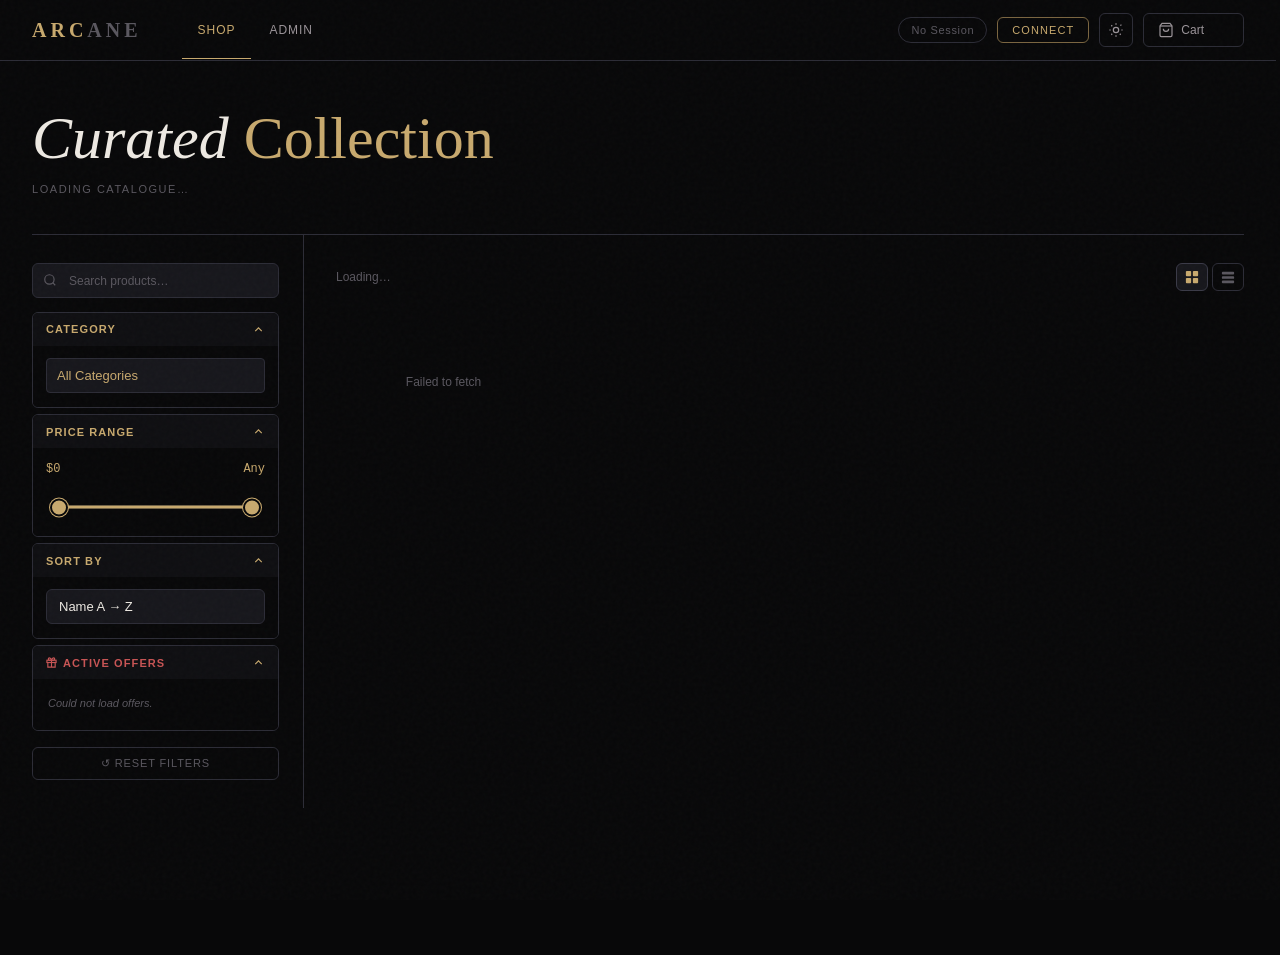
==== commit 63d93c09: "update" ====
--- a/frontend/frontend.txt.html
+++ b/frontend/frontend.txt.html
@@ -103,8 +103,6 @@
         min-height: 100vh;
         overflow-x: hidden;
       }
-      /* Locking scroll without layout shift: overflow:hidden on html
-         keeps the scrollbar-gutter space reserved (no reflow) */
       html.scroll-locked {
         overflow: hidden;
       }
@@ -487,7 +485,7 @@
           border-color var(--transition),
           background var(--transition);
       }
-      .search-input {
+      input.search-input {
         padding-left: 36px;
       }
       input:focus,
@@ -766,6 +764,7 @@
         background: var(--bg3);
         flex-shrink: 0;
         border-bottom: 1px solid var(--border);
+        position: relative;
       }
       .card-img img {
         width: 100%;
@@ -774,6 +773,22 @@
         display: block;
         transition: transform 0.5s cubic-bezier(0.4, 0, 0.2, 1);
       }
+      /* ── DISCOUNT BADGE (card image overlay) ── */
+      .card-discount-badge {
+        position: absolute;
+        top: 8px;
+        left: 8px;
+        background: var(--red);
+        color: #fff;
+        font-size: 9px;
+        font-weight: 700;
+        letter-spacing: 0.1em;
+        text-transform: uppercase;
+        padding: 3px 7px;
+        border-radius: 3px;
+        z-index: 1;
+        pointer-events: none;
+      }
       .card-body {
         padding: 13px;
         flex: 1;
@@ -807,6 +822,19 @@
         margin-top: 10px;
         padding-top: 10px;
         border-top: 1px solid var(--border);
+      }
+      /* ── PRICE DISPLAY (with optional original strike-through) ── */
+      .card-price-wrap {
+        display: flex;
+        flex-direction: column;
+        gap: 1px;
+      }
+      .card-price-original {
+        font-family: "DM Mono", monospace;
+        font-size: 10px;
+        color: var(--text3);
+        text-decoration: line-through;
+        line-height: 1;
       }
       .card-price {
         font-family: "Cormorant Garamond", serif;
@@ -814,6 +842,9 @@
         font-weight: 400;
         color: var(--gold);
         line-height: 1;
+      }
+      .card-price.discounted {
+        color: var(--red);
       }
       .card-price sup {
         font-size: 12px;
@@ -910,6 +941,89 @@
         color: var(--text3);
         padding: 0 4px;
         font-family: "DM Mono", monospace;
+      }
+
+      /* ── PROMOTIONS SIDEBAR ── */
+      .promo-list {
+        display: flex;
+        flex-direction: column;
+        gap: 6px;
+      }
+      .promo-item {
+        display: grid;
+        grid-template-columns: 46px 1fr;
+        gap: 10px;
+        align-items: center;
+        padding: 9px 10px;
+        background: var(--bg2);
+        border: 1px solid rgba(200, 84, 84, 0.22);
+        border-radius: var(--radius);
+        transition: border-color var(--transition);
+      }
+      .promo-item:hover {
+        border-color: rgba(200, 84, 84, 0.5);
+      }
+      .promo-percent-block {
+        text-align: center;
+        background: rgba(200, 84, 84, 0.1);
+        border-radius: 4px;
+        padding: 5px 4px 3px;
+      }
+      .promo-percent-num {
+        font-family: "Cormorant Garamond", serif;
+        font-size: 20px;
+        font-weight: 500;
+        color: var(--red);
+        line-height: 1;
+        display: block;
+      }
+      .promo-percent-off {
+        font-size: 8px;
+        font-weight: 700;
+        letter-spacing: 0.12em;
+        text-transform: uppercase;
+        color: var(--red);
+        opacity: 0.75;
+      }
+      .promo-info {
+        min-width: 0;
+      }
+      .promo-name {
+        font-size: 12px;
+        font-weight: 500;
+        color: var(--text);
+        white-space: nowrap;
+        overflow: hidden;
+        text-overflow: ellipsis;
+      }
+      .promo-scope {
+        font-size: 10px;
+        color: var(--text3);
+        margin-top: 2px;
+        line-height: 1.4;
+      }
+      .promo-empty {
+        font-size: 11px;
+        color: var(--text3);
+        font-style: italic;
+        padding: 4px 2px;
+      }
+      .promo-loading {
+        display: flex;
+        align-items: center;
+        gap: 8px;
+        font-size: 11px;
+        color: var(--text3);
+        padding: 4px 0;
+      }
+      .promo-spinner {
+        width: 12px;
+        height: 12px;
+        border: 1.5px solid var(--border);
+        border-top-color: var(--red);
+        border-radius: 50%;
+        animation: spin 0.5s linear infinite;
+        flex-shrink: 0;
       }
 
       /* PRODUCT MODAL */
@@ -1038,6 +1152,30 @@
         color: var(--text3);
         margin-bottom: 18px;
       }
+      /* ── MODAL DISCOUNT DISPLAY ── */
+      .modal-discount-badge {
+        display: inline-flex;
+        align-items: center;
+        gap: 5px;
+        background: rgba(200, 84, 84, 0.12);
+        border: 1px solid rgba(200, 84, 84, 0.35);
+        color: var(--red);
+        font-size: 9px;
+        font-weight: 700;
+        letter-spacing: 0.12em;
+        text-transform: uppercase;
+        padding: 3px 8px;
+        border-radius: 3px;
+        margin-bottom: 6px;
+        width: fit-content;
+      }
+      .modal-original-price {
+        font-family: "DM Mono", monospace;
+        font-size: 12px;
+        color: var(--text3);
+        text-decoration: line-through;
+        margin-bottom: 2px;
+      }
       .modal-price {
         font-family: "Cormorant Garamond", serif;
         font-size: 42px;
@@ -1045,6 +1183,9 @@
         color: var(--gold);
         line-height: 1;
         margin-bottom: 4px;
+      }
+      .modal-price.discounted {
+        color: var(--red);
       }
       .modal-price sup {
         font-size: 20px;
@@ -1417,6 +1558,16 @@
       .table-nav-item.active .dot {
         opacity: 1;
       }
+      /* Highlight discounts table in nav */
+      .table-nav-item[id="tn-discounts"] {
+        color: rgba(200, 84, 84, 0.75);
+      }
+      .table-nav-item[id="tn-discounts"].active {
+        color: var(--red);
+      }
+      .table-nav-item[id="tn-discounts"].active .dot {
+        background: var(--red);
+      }
       .data-panel {
         padding: 0 0 0 32px;
       }
@@ -1559,9 +1710,21 @@
         color: var(--red);
         border-color: rgba(200, 84, 84, 0.5);
       }
+      /* Discount percent pill in admin table */
+      .td-percent-pill {
+        display: inline-flex;
+        align-items: center;
+        background: rgba(200, 84, 84, 0.12);
+        border: 1px solid rgba(200, 84, 84, 0.3);
+        color: var(--red);
+        font-size: 11px;
+        font-weight: 600;
+        padding: 1px 7px;
+        border-radius: 20px;
+        white-space: nowrap;
+      }
 
       /* ── ORDER EXPAND ROW ── */
-      /* The data row itself gets a clickable style when table is orders */
       tr.order-data-row {
         cursor: pointer;
       }
@@ -1575,7 +1738,6 @@
         color: var(--text) !important;
         border-bottom: none;
       }
-      /* The chevron cell */
       .expand-chevron {
         display: inline-flex;
         align-items: center;
@@ -1592,7 +1754,6 @@
         transform: rotate(180deg);
         color: var(--gold);
       }
-      /* The expandable sub-row */
       tr.order-expand-row td {
         padding: 0 !important;
         background: var(--bg) !important;
@@ -1643,7 +1804,6 @@
         color: var(--text3);
         font-family: "DM Mono", monospace;
       }
-      /* Mini items grid inside expand */
       .order-items-grid {
         display: flex;
         flex-direction: column;
@@ -1651,7 +1811,6 @@
         max-height: 260px;
         overflow-y: auto;
         padding-right: 4px;
-        /* custom thin scrollbar inside the expand panel */
         scrollbar-width: thin;
         scrollbar-color: var(--border2) transparent;
       }
@@ -2017,7 +2176,7 @@
       <div class="container">
         <div class="shop-header">
           <h1 class="shop-title display">Curated <em>Collection</em></h1>
-          <p class="shop-subtitle">500 products · 5 categories</p>
+          <p class="shop-subtitle" id="shop-subtitle">Loading catalogue…</p>
         </div>
         <div class="shop-layout">
           <aside class="sidebar">
@@ -2072,6 +2231,30 @@
                 </select>
               </div>
             </div>
+            <!-- ── ACTIVE PROMOTIONS SIDEBAR SECTION ── -->
+            <div class="filter-block">
+              <button class="filter-toggle open" id="toggle-promos" onclick="toggleFilter('promos-body', 'toggle-promos')" style="color: var(--red)">
+                <span style="display: flex; align-items: center; gap: 6px">
+                  <svg width="11" height="11" viewBox="0 0 24 24" fill="none" stroke="currentColor" stroke-width="2.5">
+                    <polyline points="20 12 20 22 4 22 4 12" />
+                    <rect x="2" y="7" width="20" height="5" />
+                    <path d="M12 22V7" />
+                    <path d="M12 7H7.5a2.5 2.5 0 0 1 0-5C11 2 12 7 12 7z" />
+                    <path d="M12 7h4.5a2.5 2.5 0 0 0 0-5C13 2 12 7 12 7z" />
+                  </svg>
+                  Active Offers
+                </span>
+                <svg class="filter-arrow" viewBox="0 0 24 24" fill="none" stroke="currentColor" stroke-width="2.2"><polyline points="6 9 12 15 18 9" /></svg>
+              </button>
+              <div class="filter-body open" id="promos-body" style="background: var(--bg)">
+                <div id="promo-list-container">
+                  <div class="promo-loading">
+                    <div class="promo-spinner"></div>
+                    Loading offers…
+                  </div>
+                </div>
+              </div>
+            </div>
             <button class="btn-reset" onclick="resetFilters()">↺ Reset Filters</button>
           </aside>
 
@@ -2125,6 +2308,8 @@
             <div class="modal-tag" id="modal-tag">Product</div>
             <h2 class="modal-title display" id="modal-title"></h2>
             <div class="modal-sku mono" id="modal-sku"></div>
+            <!-- discount badge + original price injected here by JS -->
+            <div id="modal-discount-area"></div>
             <div class="modal-price display" id="modal-price"></div>
             <div class="modal-currency" id="modal-currency"></div>
             <div class="modal-divider"></div>
@@ -2184,9 +2369,15 @@
 
     <script>
       const API = "http://localhost:3000";
-      //const API = "http://130.110.243.212:3000";
-
-      const PRICE_MAX = 700;
+
+      let PRICE_MAX = 700;
+
+      // Image cache keyed by product ID
+      const productImageCache = {};
+      // Original (pre-discount) price cache keyed by product ID
+      const originalPriceCache = {};
+      // Category name lookup keyed by category ID
+      const categoryNameCache = {};
 
       let state = {
         user: null,
@@ -2199,8 +2390,7 @@
         searchDebounce: null,
         currentProduct: null,
         modalQty: 1,
-        // track which order rows are expanded and their cached items
-        expandedOrders: new Map(), // orderId -> 'loading' | [] items
+        expandedOrders: new Map(),
         admin: {
           tables: [],
           currentTable: null,
@@ -2332,10 +2522,58 @@
         }
       }
 
+      /* ── PROMOTIONS SIDEBAR ── */
+      async function loadPromotions() {
+        const container = $("promo-list-container");
+        try {
+          const discounts = await api("GET", "/api/table/discounts");
+          const active = discounts.filter((d) => d.active === true || d.active === 1 || d.active === "1");
+
+          if (!active.length) {
+            container.innerHTML = `<p class="promo-empty">No active offers right now.</p>`;
+            return;
+          }
+
+          container.innerHTML = `<div class="promo-list">${active
+            .map((d) => {
+              let scope = "";
+              if (d.category_id) {
+                const catName = categoryNameCache[d.category_id] || "Selected category";
+                scope = `On all <strong style="color:var(--text2)">${catName}</strong> items`;
+              } else if (d.min_price_cents != null && d.max_price_cents != null) {
+                scope = `Items ${fmtPrice(d.min_price_cents)} – ${fmtPrice(d.max_price_cents)}`;
+              } else if (d.min_price_cents != null) {
+                scope = `Items over ${fmtPrice(d.min_price_cents)}`;
+              } else if (d.max_price_cents != null) {
+                scope = `Items under ${fmtPrice(d.max_price_cents)}`;
+              } else {
+                scope = "All items";
+              }
+              return `<div class="promo-item">
+              <div class="promo-percent-block">
+                <span class="promo-percent-num">${d.percent}</span>
+                <span class="promo-percent-off">% off</span>
+              </div>
+              <div class="promo-info">
+                <div class="promo-name">${d.name}</div>
+                <div class="promo-scope">${scope}</div>
+              </div>
+            </div>`;
+            })
+            .join("")}</div>`;
+        } catch (e) {
+          container.innerHTML = `<p class="promo-empty">Could not load offers.</p>`;
+        }
+      }
+
       /* PRODUCTS */
       async function fetchCategories() {
         try {
           state.categories = await api("GET", "/api/categories");
+          // Populate the category name cache for promo display
+          state.categories.forEach((c) => {
+            categoryNameCache[c.id] = c.name;
+          });
           const list = $("category-list");
           list.innerHTML = `<div class="category-item active" data-id="" onclick="selectCategory(this,'')"><span>All Categories</span></div>`;
           state.categories.forEach((cat) => {
@@ -2348,6 +2586,49 @@
           });
         } catch (e) {
           console.warn("Categories:", e.message);
+        }
+      }
+
+      async function fetchAllProductsForCache() {
+        try {
+          // Fetch discounted prices (what users actually pay)
+          const data = await api("GET", "/api/products?limit=500");
+          const items = data.items || [];
+
+          if (!items.length) return;
+
+          items.forEach((p) => {
+            const imgs = Array.isArray(p.images) ? p.images : [];
+            productImageCache[p.id] = imgs[0] || `https://picsum.photos/seed/${p.sku}/640/480`;
+          });
+
+          const maxCents = Math.max(...items.map((p) => p.price_cents || 0));
+          const maxDollars = Math.ceil(maxCents / 100);
+          PRICE_MAX = Math.ceil(maxDollars / 50) * 50;
+
+          const minS = $("price-slider-min");
+          const maxS = $("price-slider-max");
+          minS.max = PRICE_MAX;
+          maxS.max = PRICE_MAX;
+          minS.value = 0;
+          maxS.value = PRICE_MAX;
+
+          const catCount = state.categories.length;
+          $("shop-subtitle").textContent = `${data.total} products · ${catCount} categories`;
+
+          initDualSlider();
+
+          // Also fetch raw (pre-discount) prices from the table API for comparison
+          try {
+            const rawProducts = await api("GET", "/api/table/products");
+            rawProducts.forEach((p) => {
+              originalPriceCache[p.id] = p.price_cents;
+            });
+          } catch (e) {
+            console.warn("Could not fetch raw prices for discount comparison:", e.message);
+          }
+        } catch (e) {
+          console.warn("fetchAllProductsForCache:", e.message);
         }
       }
 
@@ -2421,9 +2702,27 @@
           .map((p) => {
             const imgs = Array.isArray(p.images) ? p.images : [];
             const img = imgs[0] || `https://picsum.photos/seed/${p.sku}/640/480`;
+            productImageCache[p.id] = img;
+
             const desc = trunc(p.description || "", 70);
+
+            // Discount detection: compare discounted price vs raw original price
+            const originalCents = originalPriceCache[p.id];
+            const isDiscounted = originalCents && originalCents > p.price_cents;
+            const discountPct = isDiscounted ? Math.round((1 - p.price_cents / originalCents) * 100) : 0;
+
+            const discountBadge = isDiscounted ? `<span class="card-discount-badge">−${discountPct}%</span>` : "";
+
+            const priceHtml = isDiscounted
+              ? `<div class="card-price-wrap">
+                   <span class="card-price-original">${fmtPrice(originalCents)}</span>
+                   <span class="card-price discounted display"><sup>$</sup>${(p.price_cents / 100).toFixed(2)}</span>
+                 </div>`
+              : `<span class="card-price display"><sup>$</sup>${(p.price_cents / 100).toFixed(2)}</span>`;
+
             return `<div class="product-card" onclick="openProduct('${p.id}')">
       <div class="card-img">
+        ${discountBadge}
         <img src="${img}" alt="${p.title}" loading="lazy" onerror="this.src='https://picsum.photos/seed/${p.id}/640/480'" />
       </div>
       <div class="card-body">
@@ -2431,7 +2730,7 @@
         <div class="card-title">${p.title}</div>
         ${desc ? `<div class="card-desc">${desc}</div>` : ""}
         <div class="card-footer">
-          <span class="card-price display"><sup>$</sup>${(p.price_cents / 100).toFixed(2)}</span>
+          ${priceHtml}
           <button class="btn-add" onclick="event.stopPropagation();quickAdd('${p.id}')" title="Add to cart">
             <svg viewBox="0 0 24 24" fill="none" stroke="currentColor" stroke-width="2.2"><line x1="12" y1="5" x2="12" y2="19"/><line x1="5" y1="12" x2="19" y2="12"/></svg>
           </button>
@@ -2484,6 +2783,7 @@
       /* PRODUCT MODAL */
       async function openProduct(id) {
         try {
+          // Table API returns raw (pre-discount) price
           const p = await api("GET", `/api/table/products/${id}`);
           state.currentProduct = p;
           state.modalQty = 1;
@@ -2496,7 +2796,9 @@
               images = JSON.parse(p.images);
             } catch {}
           }
-          if (!images.length) images = [`https://picsum.photos/seed/${p.id}/640/480`];
+          if (!images.length) images = [`https://picsum.photos/seed/${p.sku}/640/480`];
+
+          productImageCache[p.id] = images[0];
 
           const mainImg = $("modal-main-img");
           mainImg.src = images[0];
@@ -2514,7 +2816,32 @@
           $("modal-tag").textContent = "Product Details";
           $("modal-title").textContent = p.title;
           $("modal-sku").textContent = `SKU: ${p.sku}`;
-          $("modal-price").innerHTML = `<sup>$</sup>${(p.price_cents / 100).toFixed(2)}`;
+
+          // ── DISCOUNT DISPLAY IN MODAL ──
+          const rawCents = p.price_cents; // un-discounted price from table API
+          const discountedCents = originalPriceCache[id]; // discounted price from /api/products
+          // discountedCents is populated by fetchAllProductsForCache;
+          // if it's less than raw, a discount was applied
+          const hasDiscount = discountedCents != null && discountedCents < rawCents;
+          const displayCents = hasDiscount ? discountedCents : rawCents;
+          const discountAreaEl = $("modal-discount-area");
+          const priceEl = $("modal-price");
+
+          if (hasDiscount) {
+            const pct = Math.round((1 - discountedCents / rawCents) * 100);
+            discountAreaEl.innerHTML = `
+              <div class="modal-discount-badge">
+                <svg width="9" height="9" viewBox="0 0 24 24" fill="none" stroke="currentColor" stroke-width="2.5"><polyline points="20 12 20 22 4 22 4 12"/><rect x="2" y="7" width="20" height="5"/><path d="M12 22V7m0 0H7.5a2.5 2.5 0 0 1 0-5C11 2 12 7 12 7z"/><path d="M12 7h4.5a2.5 2.5 0 0 0 0-5C13 2 12 7 12 7z"/></svg>
+                ${pct}% off applied
+              </div>
+              <div class="modal-original-price">${fmtPrice(rawCents)}</div>`;
+            priceEl.className = "modal-price display discounted";
+          } else {
+            discountAreaEl.innerHTML = "";
+            priceEl.className = "modal-price display";
+          }
+
+          priceEl.innerHTML = `<sup>$</sup>${(displayCents / 100).toFixed(2)}`;
           $("modal-currency").textContent = `Currency: ${p.currency || "USD"}`;
           $("modal-desc").textContent = p.description || "No description available.";
 
@@ -2666,20 +2993,29 @@
         }
 
         list.innerHTML = items
-          .map(
-            (item) => `
+          .map((item) => {
+            const cachedImg = productImageCache[item.product_id];
+            const thumbSrc = cachedImg || `https://picsum.photos/seed/${item.sku || item.product_id}/140/140`;
+
+            // Show discount indicator in cart if the item has a discount applied
+            const rawCents = originalPriceCache[item.product_id];
+            const isDiscounted = rawCents && rawCents > item.unit_price_cents;
+            const discountNote = isDiscounted ? `<span style="color:var(--red);font-size:9px;font-weight:600;letter-spacing:0.08em;text-transform:uppercase;margin-left:4px">SALE</span>` : "";
+
+            return `
     <div class="cart-item">
-      <img class="cart-item-img" src="https://picsum.photos/seed/${item.product_id}/140/140" alt="${item.title}" onerror="this.src='https://picsum.photos/seed/fallback/140/140'" />
+      <img class="cart-item-img" src="${thumbSrc}" alt="${item.title}"
+           onerror="this.src='https://picsum.photos/seed/fallback${item.product_id}/140/140'" />
       <div class="cart-item-body">
-        <div class="cart-item-title">${item.title}</div>
+        <div class="cart-item-title">${item.title}${discountNote}</div>
         <div class="cart-item-qty">× ${item.quantity} @ ${fmtPrice(item.unit_price_cents)}</div>
         <div class="cart-item-bottom">
           <span class="cart-item-price display">${fmtPrice(item.subtotal_cents)}</span>
           <button class="btn-remove-item" onclick="removeCartItem('${item.product_id}')">Remove</button>
         </div>
       </div>
-    </div>`,
-          )
+    </div>`;
+          })
           .join("");
 
         $("cart-total").textContent = fmtPrice(state.cart.total_cents);
@@ -2731,7 +3067,6 @@
         state.admin.sortDir = "asc";
         state.admin.filter = "";
         state.admin.meta = state.admin.tables.find((t) => t.name === name);
-        // clear expanded orders when switching tables
         state.expandedOrders.clear();
         document.querySelectorAll(".table-nav-item").forEach((b) => b.classList.remove("active"));
         const btn = $(`tn-${name}`);
@@ -2752,6 +3087,10 @@
 
       function isOrdersTable() {
         return state.admin.currentTable === "orders";
+      }
+
+      function isDiscountsTable() {
+        return state.admin.currentTable === "discounts";
       }
 
       function renderDataPanel() {
@@ -2783,9 +3122,13 @@
         const displayCols = cols.length > MAX ? cols.slice(0, MAX) : cols;
         const extra = cols.length - displayCols.length;
         const isOrders = isOrdersTable();
-
-        // Hint text for expandable rows
-        const hintHtml = isOrders ? `<span style="font-size:10px;color:var(--text3);font-weight:400;margin-left:8px">↕ click a row to view items</span>` : "";
+        const isDiscounts = isDiscountsTable();
+
+        const hintHtml = isOrders
+          ? `<span style="font-size:10px;color:var(--text3);font-weight:400;margin-left:8px">↕ click a row to view items</span>`
+          : isDiscounts
+            ? `<span style="font-size:10px;color:rgba(200,84,84,0.7);font-weight:400;margin-left:8px">● discount rules applied at checkout</span>`
+            : "";
 
         panel.innerHTML = `
     <div class="data-toolbar">
@@ -2815,11 +3158,21 @@
                     .map((col) => {
                       const val = row[col];
                       let disp;
-                      if (val === null || val === undefined) disp = `<span style="color:var(--text3);font-style:italic">null</span>`;
-                      else if (col === "is_active" || col === "active" || col === "is_default")
+                      if (val === null || val === undefined) {
+                        disp = `<span style="color:var(--text3);font-style:italic">null</span>`;
+                      } else if (col === "is_active" || col === "active" || col === "is_default") {
                         disp = val === true || val === 1 || val === "1" ? '<span class="bool-true">✓</span>' : '<span class="bool-false">✗</span>';
-                      else if (typeof val === "object") disp = `<span style="color:var(--text3)">[JSON]</span>`;
-                      else {
+                      } else if (isDiscounts && col === "percent") {
+                        // Render discount percent as a styled pill
+                        disp = `<span class="td-percent-pill">−${val}%</span>`;
+                      } else if (isDiscounts && (col === "min_price_cents" || col === "max_price_cents") && val != null) {
+                        disp = fmtPrice(Number(val));
+                      } else if (isDiscounts && col === "category_id" && val) {
+                        const catName = categoryNameCache[val] || val;
+                        disp = `<span title="${val}">${catName}</span>`;
+                      } else if (typeof val === "object") {
+                        disp = `<span style="color:var(--text3)">[JSON]</span>`;
+                      } else {
                         const s = String(val);
                         disp = s.length > 44 ? s.slice(0, 44) + "…" : s;
                       }
@@ -2827,7 +3180,7 @@
                     })
                     .join("");
 
-                  let rowsHtml = `<tr class="order-data-row${isOrders ? "" : ""} ${isOrders && isExpanded ? "expanded" : ""}"
+                  let rowsHtml = `<tr class="order-data-row ${isOrders && isExpanded ? "expanded" : ""}"
                   id="odr-${orderId}"
                   ${isOrders ? `onclick="toggleOrderExpand('${orderId}', '${pkStr}', this)"` : ""}>
                   ${
@@ -2847,7 +3200,6 @@
                   </div></td>
                 </tr>`;
 
-                  // Inject the expand row right after, open if already in state
                   if (isOrders) {
                     const cachedItems = state.expandedOrders.get(orderId);
                     const innerContent = cachedItems && cachedItems !== "loading" ? buildOrderItemsHtml(cachedItems) : cachedItems === "loading" ? buildOrderLoadingHtml() : "";
@@ -2880,36 +3232,29 @@
         const isOpen = inner.classList.contains("open");
 
         if (isOpen) {
-          // Collapse
           inner.classList.remove("open");
           dataRow.classList.remove("expanded");
           return;
         }
 
-        // Expand
         inner.classList.add("open");
         dataRow.classList.add("expanded");
 
-        // If already fetched and cached, nothing to do
         if (state.expandedOrders.has(orderId) && state.expandedOrders.get(orderId) !== "loading") return;
 
-        // Show loading state
         state.expandedOrders.set(orderId, "loading");
         const contentEl = $(`odr-content-${orderId}`);
         contentEl.innerHTML = buildOrderLoadingHtml();
 
         try {
-          // Try fetching by order_id first, then cart_id, then all items filtered
           const row = state.admin.rows.find((r) => String(r[state.admin.meta.primary_keys[0]]) === String(orderId));
           let items = [];
 
-          // Strategy 1: fetch order_items table filtered by order_id
           try {
             const allItems = await api("GET", "/api/table/order_items");
             items = allItems.filter((i) => String(i.order_id) === String(orderId));
           } catch (_) {}
 
-          // Strategy 2: if order has a cart_id, try cart_items filtered by cart_id
           if (!items.length && row && row.cart_id) {
             try {
               const allCartItems = await api("GET", "/api/table/cart_items");
@@ -2917,7 +3262,6 @@
             } catch (_) {}
           }
 
-          // Strategy 3: try direct fetch by compound key if API supports it
           if (!items.length) {
             try {
               const result = await api("GET", `/api/orders/${orderId}/items`);
@@ -2958,15 +3302,20 @@
             totalCents += subtotal;
 
             const productId = item.product_id || item.id || "";
-            const imgSrc = `https://picsum.photos/seed/${productId || item.sku || Math.random()}/120/120`;
+            const imgSrc = productImageCache[productId] || `https://picsum.photos/seed/${productId || item.sku || Math.random()}/120/120`;
             const name = item.title || item.name || item.product_title || item.sku || `Item ${productId}`;
             const sku = item.sku ? `<span class="order-item-meta">${item.sku}</span>` : "";
+
+            // Show discount badge inside order item row if applicable
+            const rawCents = originalPriceCache[productId];
+            const discountNote =
+              rawCents && rawCents > unitCents ? `<span style="color:var(--red);font-size:9px;font-weight:700;letter-spacing:0.08em;text-transform:uppercase;margin-left:4px">SALE</span>` : "";
 
             return `<div class="order-item-row">
         <img class="order-item-img" src="${imgSrc}" alt="${name}"
           onerror="this.src='https://picsum.photos/seed/fallback${productId}/120/120'" />
         <div class="order-item-info">
-          <div class="order-item-name">${name}</div>
+          <div class="order-item-name">${name}${discountNote}</div>
           ${sku}
         </div>
         <div class="order-item-qty">× ${qty}</div>
@@ -2998,7 +3347,9 @@
 
       /* CRUD */
       function buildCrudForm(row, meta, mode) {
+        const autoManagedFields = ["id", "created_at", "updated_at"];
         return meta.columns
+          .filter((col) => !autoManagedFields.includes(col))
           .map((col) => {
             const isPK = meta.primary_keys.includes(col);
             const val = row ? (row[col] ?? "") : "";
@@ -3045,16 +3396,19 @@
       }
 
       async function saveCrudRow() {
+        const autoManagedFields = ["id", "created_at", "updated_at"];
         const inputs = $("crud-body").querySelectorAll("input:not([readonly]), textarea:not([readonly])");
         const payload = {};
 
         if (state.admin.crudMode === "edit" && state.admin.crudRow)
           state.admin.meta.primary_keys.forEach((pk) => {
-            payload[pk] = state.admin.crudRow[pk];
+            if (!autoManagedFields.includes(pk)) {
+              payload[pk] = state.admin.crudRow[pk];
+            }
           });
 
         inputs.forEach((inp) => {
-          if (!inp.name) return;
+          if (!inp.name || autoManagedFields.includes(inp.name)) return;
           let val = inp.value.trim();
           if (val === "null") val = null;
           else if (val === "true") val = true;
@@ -3066,8 +3420,6 @@
           }
           payload[inp.name] = val;
         });
-
-        if (state.admin.crudMode === "create" && payload.id === "") delete payload.id;
 
         const btn = $("crud-save-btn");
         btn.disabled = true;
@@ -3082,6 +3434,8 @@
           }
           closeCrudModal();
           await loadAdminTable(state.admin.currentTable);
+          // Refresh promos sidebar if discounts were changed
+          if (state.admin.currentTable === "discounts") loadPromotions();
         } catch (e) {
           toast(e.message, "error");
         } finally {
@@ -3096,6 +3450,7 @@
           await api("DELETE", `/api/table/${state.admin.currentTable}/${pkStr}`);
           toast("Row deleted", "info");
           await loadAdminTable(state.admin.currentTable);
+          if (state.admin.currentTable === "discounts") loadPromotions();
         } catch (e) {
           toast(e.message, "error");
         }
@@ -3129,7 +3484,10 @@
         const saved = localStorage.getItem("arcane-theme");
         if (saved) setTheme(saved);
         initDualSlider();
+        // Fetch categories first so categoryNameCache is ready for promotions
         await fetchCategories();
+        // Then fetch products (discounted) + raw prices + promotions in parallel
+        await Promise.all([fetchAllProductsForCache(), loadPromotions()]);
         await fetchProducts();
       })();
     </script>
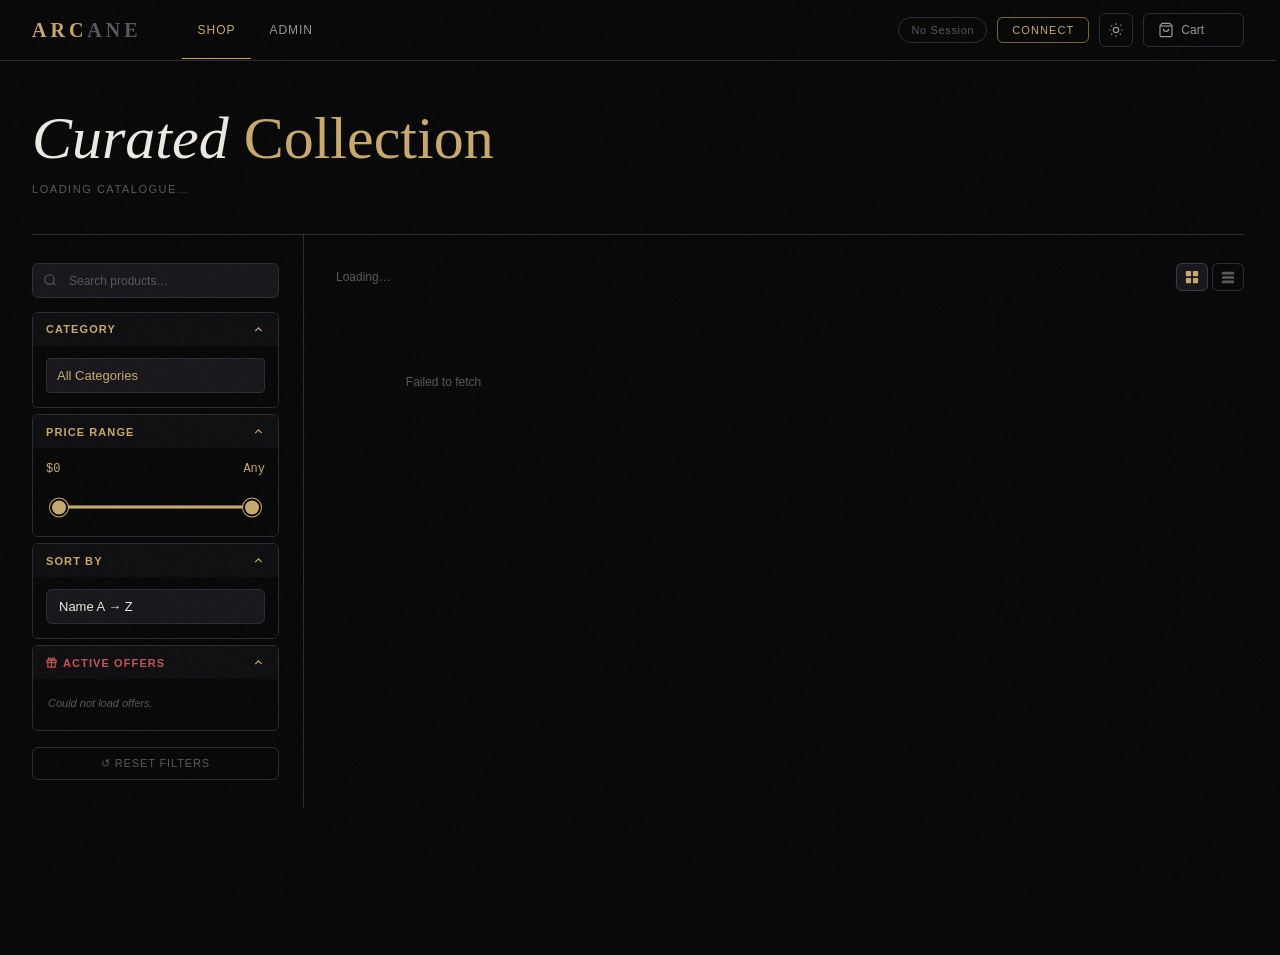
==== commit 4938668c: "update" ====
--- a/frontend/frontend.txt.html
+++ b/frontend/frontend.txt.html
@@ -2369,6 +2369,7 @@
 
     <script>
       const API = "http://localhost:3000";
+      // const API = "http://130.110.243.212:3000";
 
       let PRICE_MAX = 700;
 
@@ -3195,6 +3196,7 @@
                   ${dataCells}
                   ${extra ? `<td style="color:var(--text3)">…</td>` : ""}
                   <td onclick="event.stopPropagation()"><div class="td-actions">
+                    <button class="action-btn copy" onclick="copyRowId('${pkStr}')">Copy</button>
                     <button class="action-btn edit" onclick="openCrudEdit('${pkStr}')">Edit</button>
                     <button class="action-btn del" onclick="deleteRow('${pkStr}')">Del</button>
                   </div></td>
@@ -3348,7 +3350,10 @@
       /* CRUD */
       function buildCrudForm(row, meta, mode) {
         const autoManagedFields = ["id", "created_at", "updated_at"];
-        return meta.columns
+        const isDiscounts = state.admin.currentTable === "discounts";
+        const isProductCreate = state.admin.currentTable === "products" && mode === "create";
+
+        const formHtml = meta.columns
           .filter((col) => !autoManagedFields.includes(col))
           .map((col) => {
             const isPK = meta.primary_keys.includes(col);
@@ -3357,6 +3362,18 @@
             const ro = mode === "edit" && isPK ? "readonly" : "";
             const dim = mode === "edit" && isPK ? 'style="opacity:.4;pointer-events:none"' : "";
             const long = col === "description" || col === "images" || col === "password_hash";
+
+            if (col === "category_id" && isDiscounts) {
+              const options = state.categories.map((c) => `<option value="${c.id}"${c.id === valStr ? " selected" : ""}>${c.name}</option>`).join("");
+              return `<div class="form-field">
+      <label>${col}${isPK ? '<span class="pk-badge"> PK</span>' : ""}</label>
+      <select name="${col}" ${ro} ${dim}>
+        <option value="">No category</option>
+        ${options}
+      </select>
+    </div>`;
+            }
+
             return `<div class="form-field">
       <label>${col}${isPK ? '<span class="pk-badge"> PK</span>' : ""}</label>
       ${
@@ -3367,6 +3384,23 @@
     </div>`;
           })
           .join("");
+
+        if (isProductCreate) {
+          const selectedCategory = row ? String(row.category_id || "") : "";
+          const options = state.categories.map((c) => `<option value="${c.id}"${c.id === selectedCategory ? " selected" : ""}>${c.name}</option>`).join("");
+          return (
+            formHtml +
+            `<div class="form-field">
+      <label>category_id</label>
+      <select name="category_id">
+        <option value="">Select category</option>
+        ${options}
+      </select>
+    </div>`
+          );
+        }
+
+        return formHtml;
       }
 
       function openCrudCreate() {
@@ -3397,7 +3431,7 @@
 
       async function saveCrudRow() {
         const autoManagedFields = ["id", "created_at", "updated_at"];
-        const inputs = $("crud-body").querySelectorAll("input:not([readonly]), textarea:not([readonly])");
+        const inputs = $("crud-body").querySelectorAll("input:not([readonly]), textarea:not([readonly]), select:not([readonly])");
         const payload = {};
 
         if (state.admin.crudMode === "edit" && state.admin.crudRow)
@@ -3456,6 +3490,17 @@
         }
       }
 
+      function copyRowId(pkStr) {
+        if (!navigator.clipboard) {
+          toast("Clipboard not available", "error");
+          return;
+        }
+        navigator.clipboard
+          .writeText(pkStr)
+          .then(() => toast("Row ID copied", "success"))
+          .catch(() => toast("Failed to copy row ID", "error"));
+      }
+
       /* KEYBOARD */
       document.addEventListener("keydown", (e) => {
         if (e.key === "Escape") {
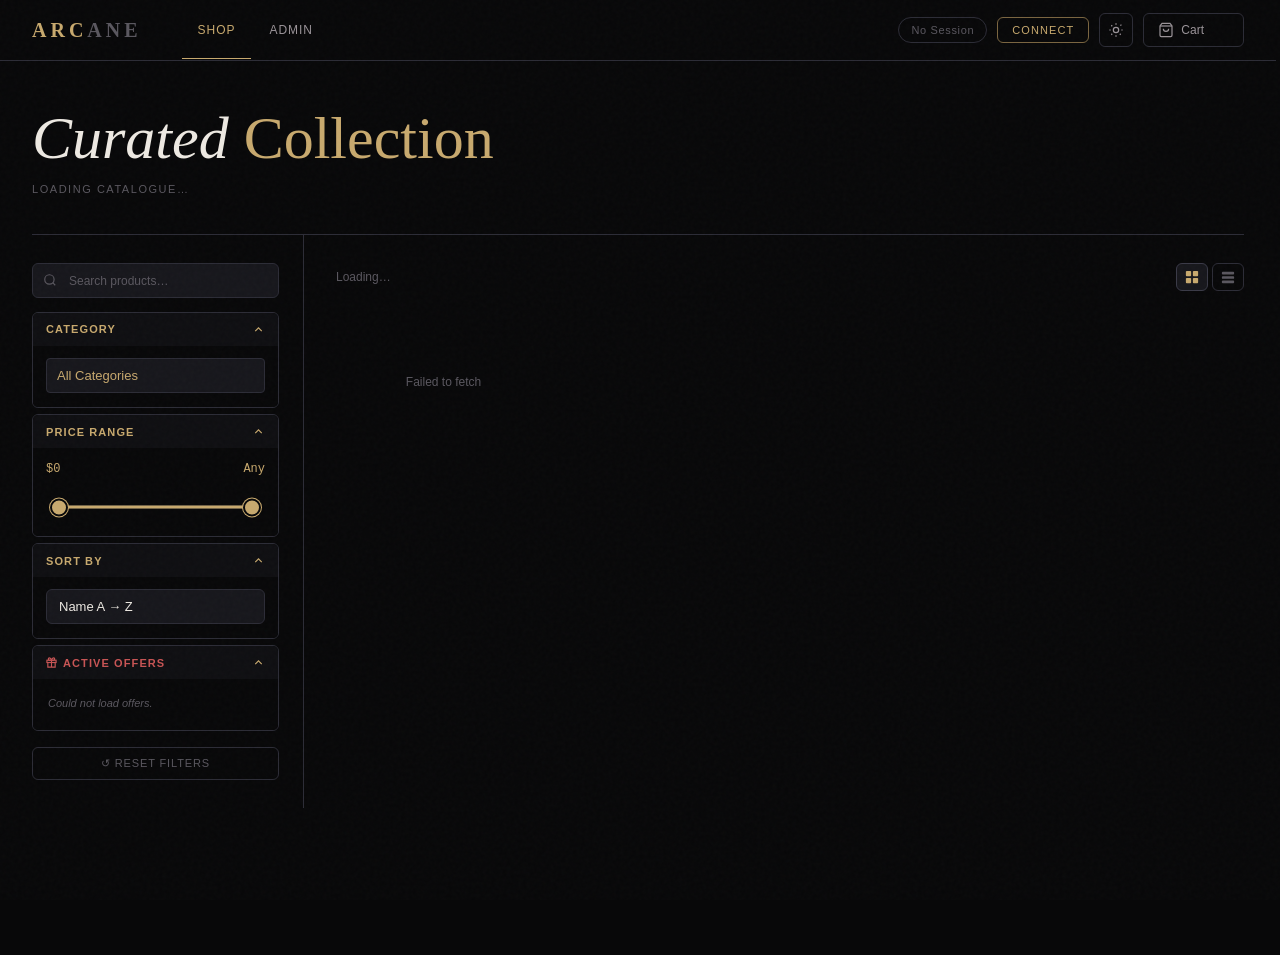
==== commit cca88550: "update" ====
--- a/frontend/frontend.txt.html
+++ b/frontend/frontend.txt.html
@@ -2368,8 +2368,8 @@
     <div class="toast-container" id="toasts"></div>
 
     <script>
-      const API = "http://localhost:3000";
-      // const API = "http://130.110.243.212:3000";
+      // const API = "http://localhost:3000";
+      const API = "http://130.110.243.212:3000";
 
       let PRICE_MAX = 700;
 
